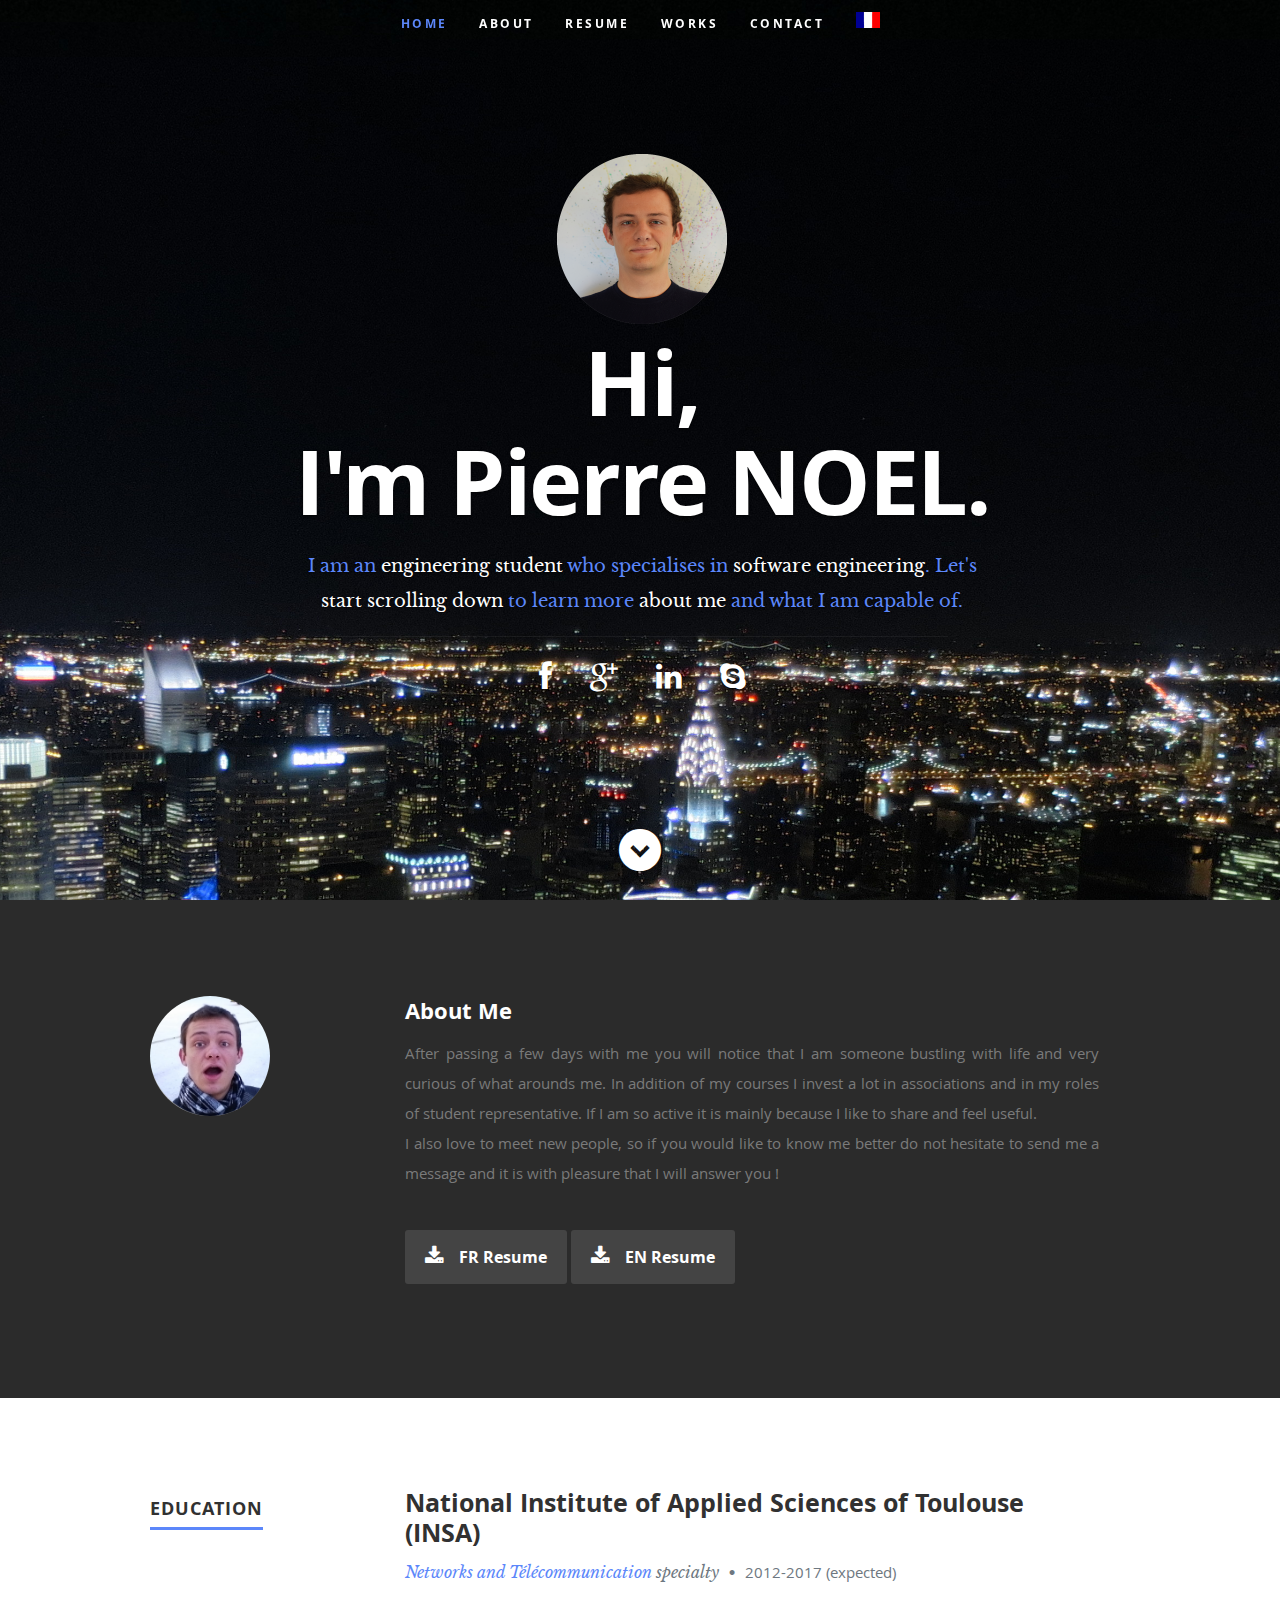
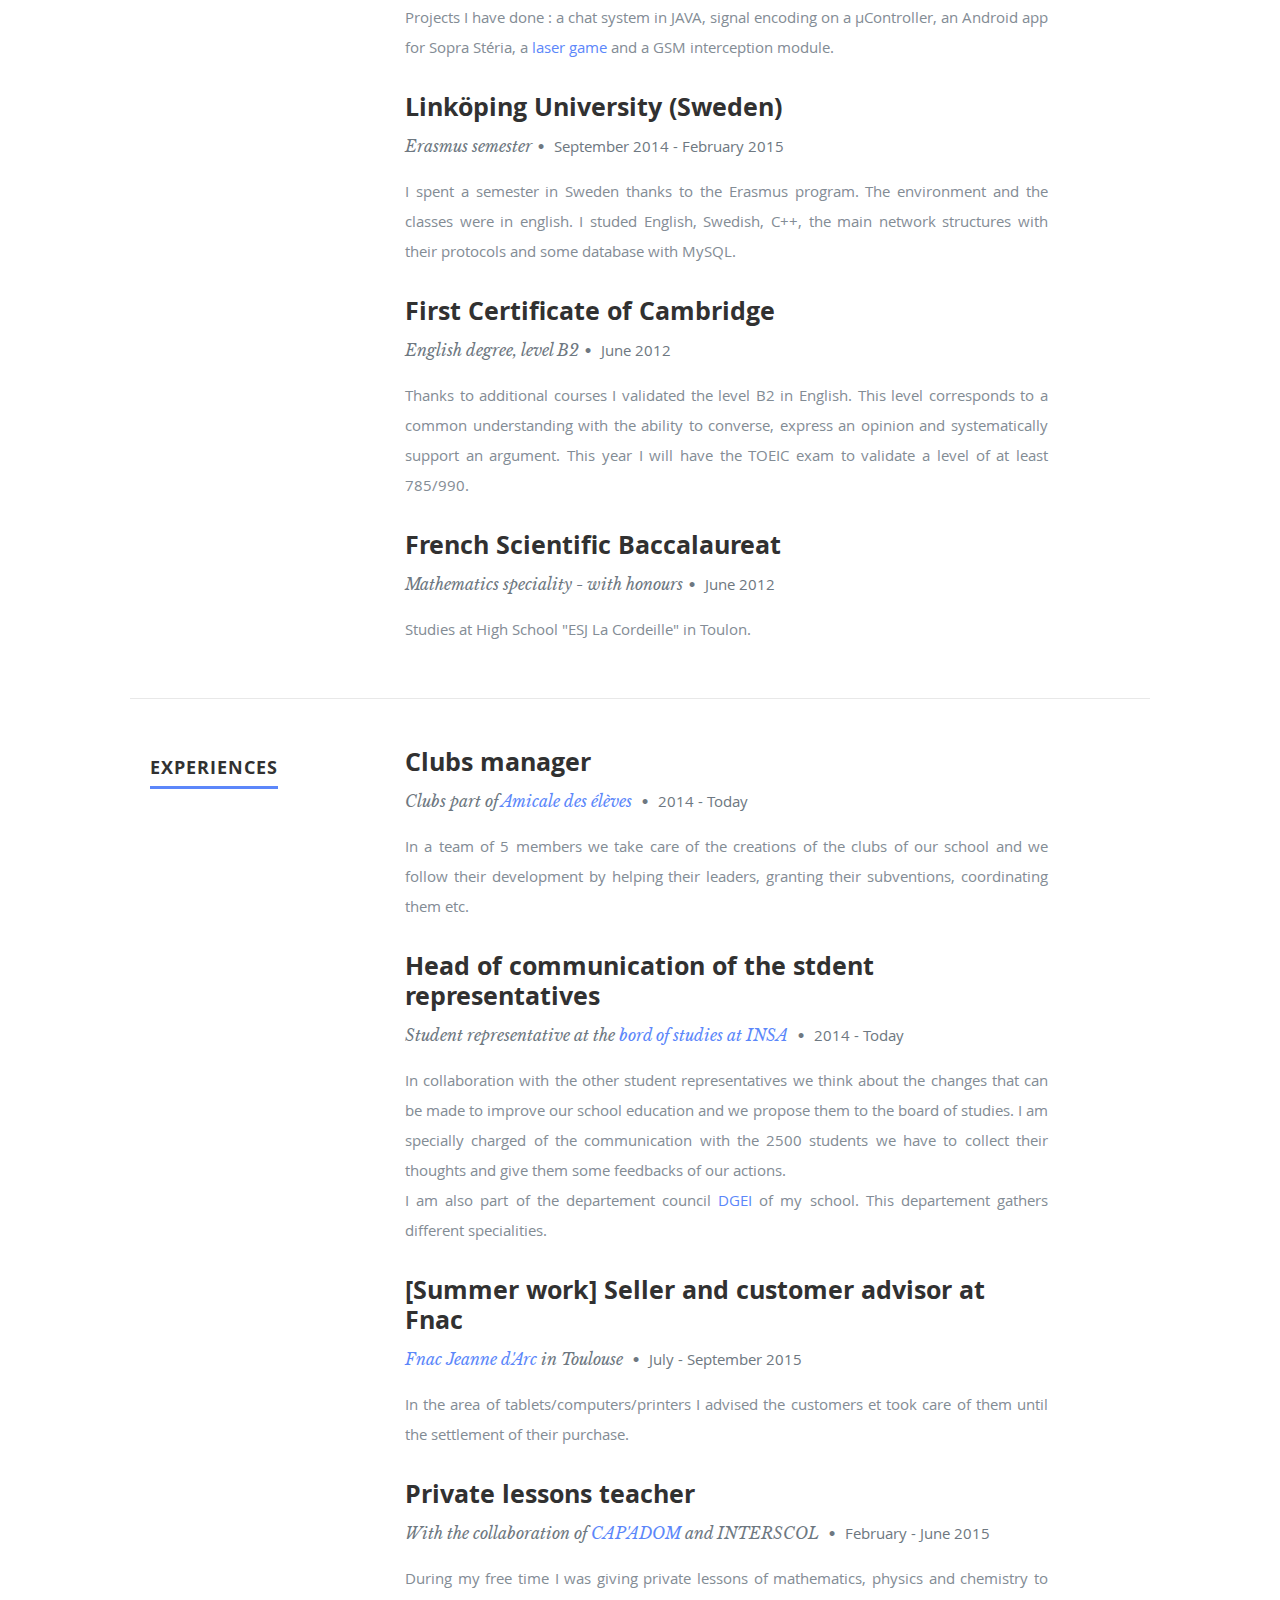
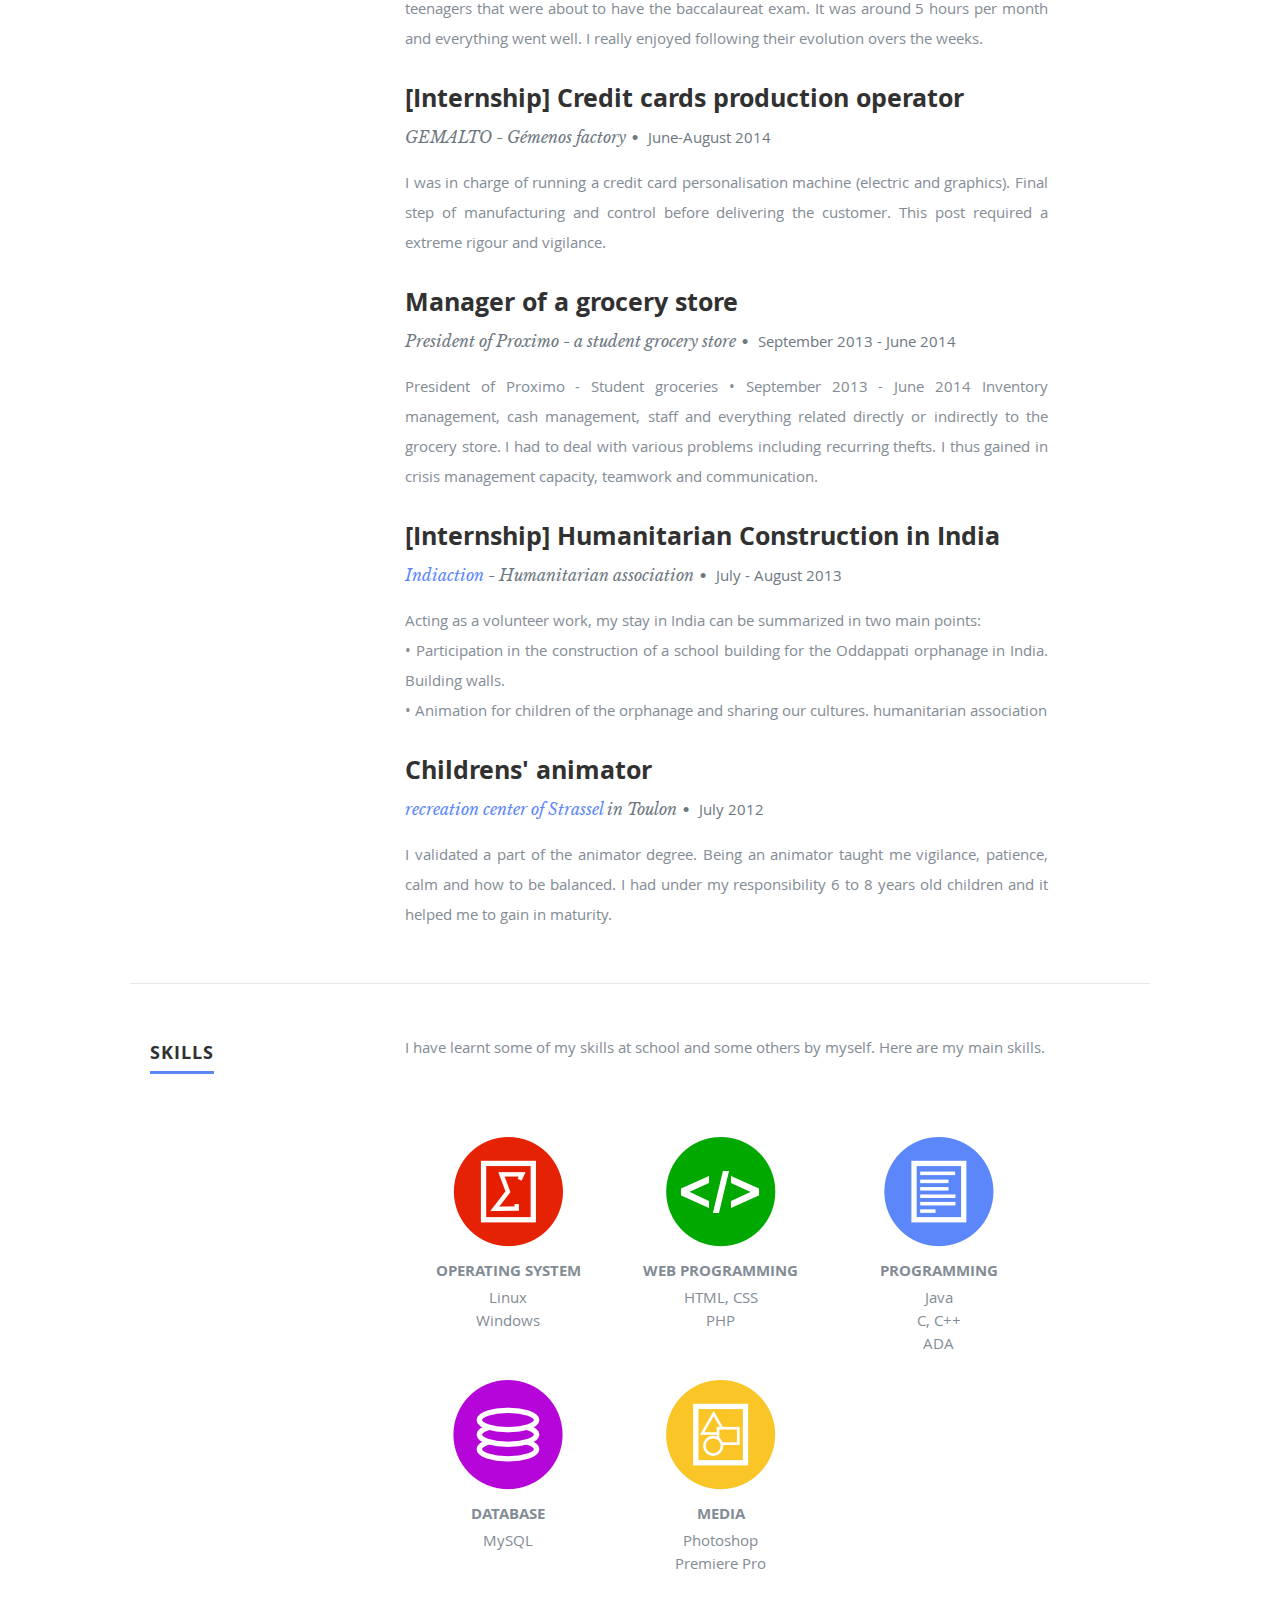
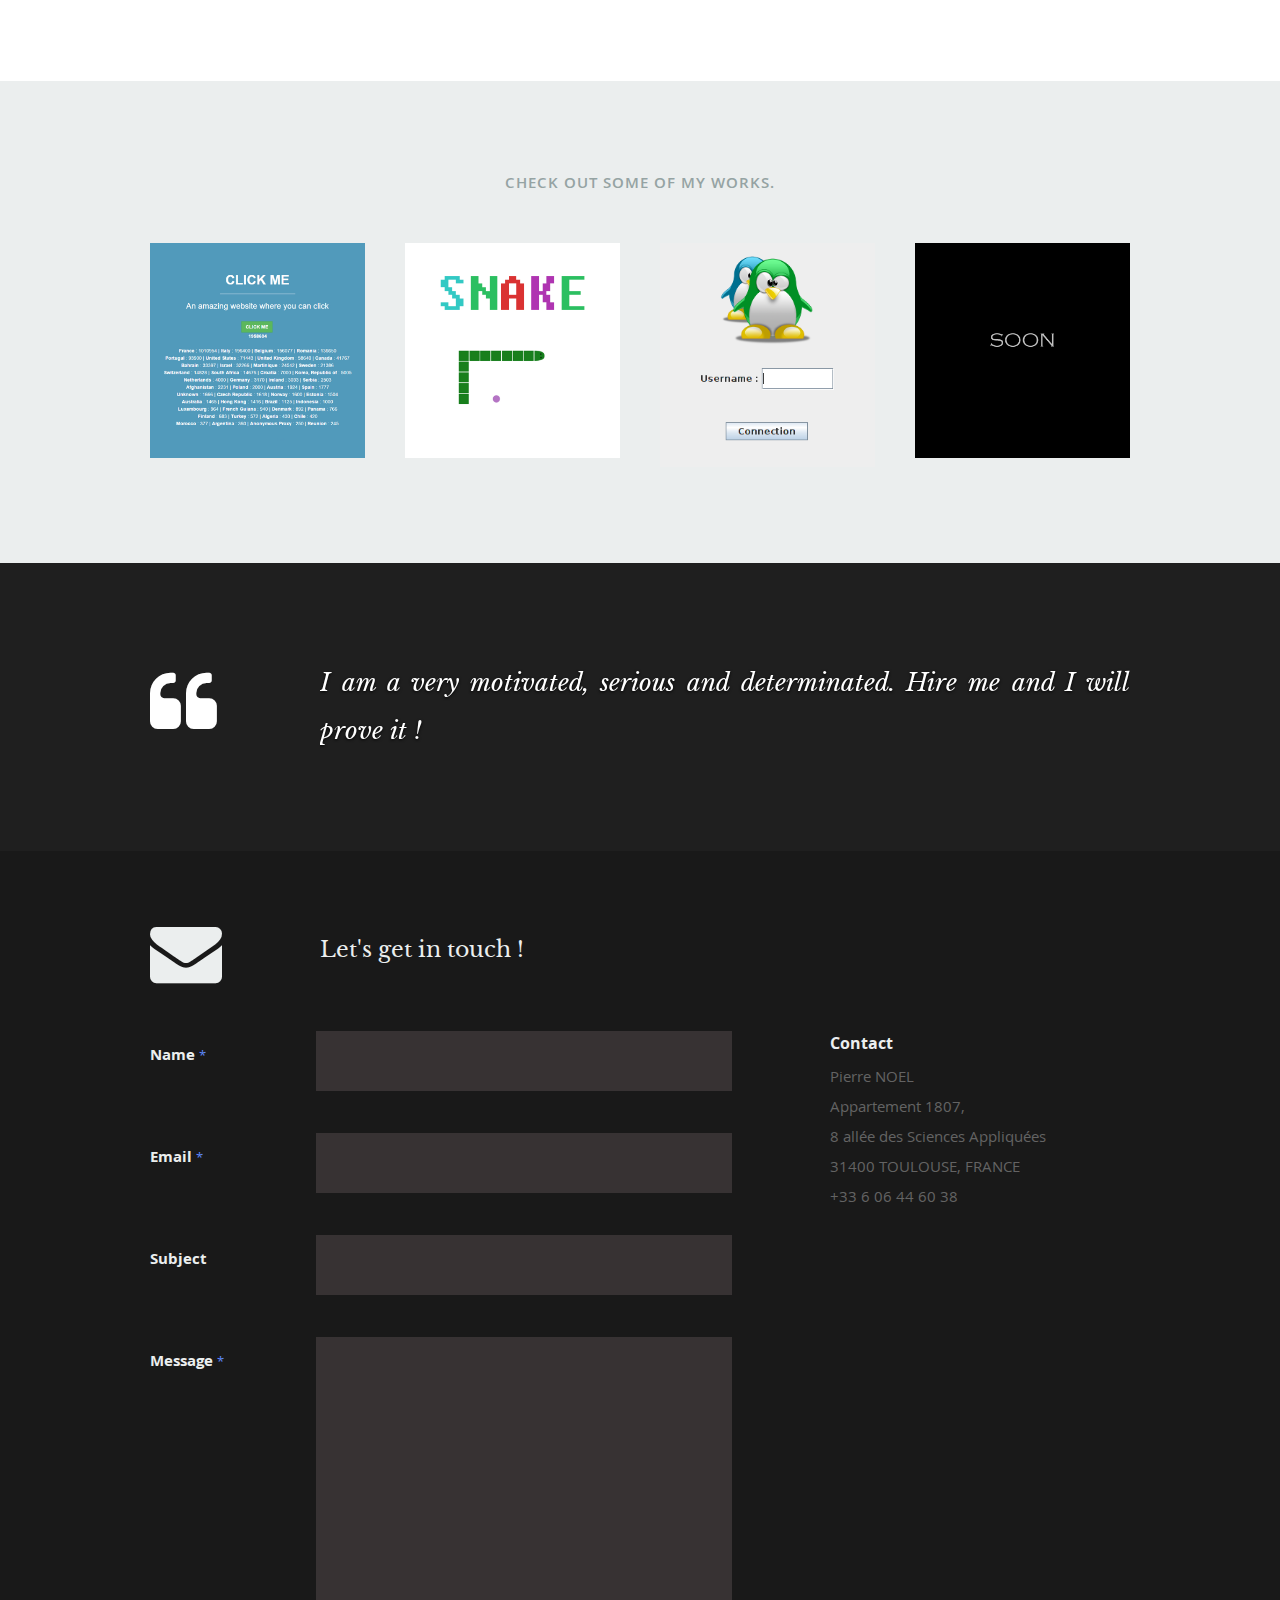
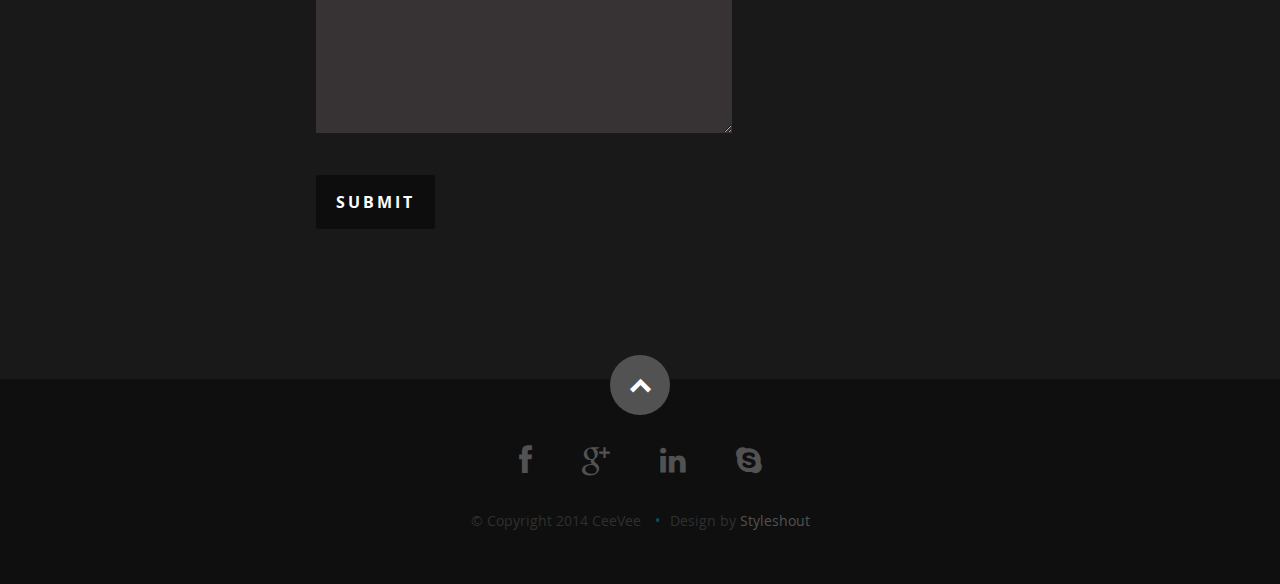
==== en.html @ 6cd4b0a0 "Initial commit" ====
<!DOCTYPE html>
<!--[if lt IE 8 ]><html class="no-js ie ie7" lang="en"> <![endif]-->
<!--[if IE 8 ]><html class="no-js ie ie8" lang="en"> <![endif]-->
<!--[if (gte IE 8)|!(IE)]><!--><html class="no-js" lang="en"> <!--<![endif]-->
<head>

   <!--- Basic Page Needs
   ================================================== -->
   <meta charset="utf-8">
	<title>Pierre NOEL</title>
	<meta name="description" content="">
	<meta name="author" content="">

   <!-- Mobile Specific Metas
   ================================================== -->
	<meta name="viewport" content="width=device-width, initial-scale=1, maximum-scale=1">

	<!-- CSS
    ================================================== -->
   <link rel="stylesheet" href="css/default.css">
	<link rel="stylesheet" href="css/layout.css">
   <link rel="stylesheet" href="css/media-queries.css">
   <link rel="stylesheet" href="css/magnific-popup.css">

   <!-- Script
   ================================================== -->
	<script src="js/modernizr.js"></script>

   <!-- Favicons
	================================================== -->
	<link rel="shortcut icon" href="favicon.png" >

</head>

<body>

   <!-- Header
   ================================================== -->
   <header id="home">

      <nav id="nav-wrap">

         <a class="mobile-btn" href="#nav-wrap" title="Show navigation">Show navigation</a>
	      <a class="mobile-btn" href="#" title="Hide navigation">Hide navigation</a>

         <ul id="nav" class="nav">
            <li class="current"><a class="smoothscroll" href="#home">Home</a></li>
            <li><a class="smoothscroll" href="#about">About</a></li>
	         <li><a class="smoothscroll" href="#resume">Resume</a></li>
            <li><a class="smoothscroll" href="#portfolio">Works</a></li>
            <!--<li><a class="smoothscroll" href="#testimonials">Testimonials</a></li>-->
            <li><a class="smoothscroll" href="#contact">Contact</a></li>
			<li><a href="index.html"><img src="images/french_flag.png"/></a></li>
         </ul> <!-- end #nav -->

      </nav> <!-- end #nav-wrap -->

      <div class="row banner">
         <div class="banner-text">
		 	<img class="main-profile-pic" src="images/me.png"/>
			<br/>
            <h1 class="responsive-headline">Hi,</br>I'm Pierre NOEL.</h1>
			<h3>I am an  <span>engineering student</span> who specialises in <span>software engineering</span>. Let's <a class="smoothscroll" href="#about">start scrolling down</a> to learn more <a class="smoothscroll" href="#about">about me</a> and what I am capable of.</h3>
            <hr />
            <ul class="social">
               <li><a target="_blank" href="https://www.facebook.com/Padre.Navidad"><i class="fa fa-facebook"></i></a></li>
               <!--<li><a href="#"><i class="fa fa-twitter"></i></a></li>-->
               <li><a href="https://plus.google.com/u/0/113320694409882630665/posts" target="_blank" ><i class="fa fa-google-plus"></i></a></li>
               <li><a href="http://fr.linkedin.com/pub/pierre-noel/ab/148/253" target="_blank"><i class="fa fa-linkedin"></i></a></li>
               <!--<li><a href="#"><i class="fa fa-instagram"></i></a></li>
               <li><a href="#"><i class="fa fa-dribbble"></i></a></li> -->
               <li><a href="skype:petersg83?userinfo"><i class="fa fa-skype"></i></a></li>
            </ul>
         </div>
      </div>

      <p class="scrolldown">
         <a class="smoothscroll" href="#about"><i class="icon-down-circle"></i></a>
      </p>

   </header> <!-- Header End -->


   <!-- About Section
   ================================================== -->
   <section id="about">

      <div class="row">

         <div class="three columns">

            <img class="profile-pic"  src="images/profilepic.png" alt="" />

         </div>

         <div class="nine columns main-col">

            <h2>About Me</h2>

            <p>After passing a few days with me you will notice that I am someone bustling with life and very curious of what arounds me. In addition of my courses I invest a lot in associations and in my roles of student representative. If I am so active it is mainly because I like to share and feel useful. </br>
			I also love to meet new people, so if you would like to know me better do not hesitate to send me a message and it is with pleasure that I will answer you !
            </p>

            <div class="row">
<!--
               <div class="columns contact-details">

                  <h2>Contact Details</h2>
                  <p class="address">
						   <span>Pierre NOEL</span><br>
						   <span>Appartement 1807<br/>
                           8 allée des Sciences Appliquées<br/>
						   31400 TOULOUSE, FRANCE
                     </span><br>
						   <span>+33 6 06 44 60 38</span><br>
                     <span>pinoel[at]free.fr</span>
					   </p>

               </div> -->

               <div class="columns download">
                  <p>
                     <a href="cv-fr.pdf" target="_blank" class="button"><i class="fa fa-download"></i>FR Resume</a>
                     <a href="cv-en.pdf" target="_blank" class="button"><i class="fa fa-download"></i>EN Resume</a>
                  </p>
               </div>

            </div> <!-- end row -->

         </div> <!-- end .main-col -->

      </div>

   </section> <!-- About Section End-->


   <!-- Resume Section
   ================================================== -->
   <section id="resume">

      <!-- Education
      ----------------------------------------------- -->
      <div class="row education">

         <div class="three columns header-col">
            <h1><span>Education</span></h1>
         </div>

         <div class="nine columns main-col">

            <div class="row item">

               <div class="twelve columns">

                  <h3>National Institute of Applied Sciences of Toulouse (INSA)</h3>
                  <p class="info"><a href="http://gei.insa-toulouse.fr/fr/formation_initiale/specialite_informatique_et_reseaux.html">Networks and Télécommunication</a> specialty <span>&bull;</span> <em class="date">2012-2017 (expected)</em></p>

                  <p>
                  Projects I have done : a chat system in JAVA, signal encoding on a µController, an Android app for Sopra Stéria, a <a href="http://gei.insa-toulouse.fr/fr/formation_initiale/tir-laser.html">laser game</a> and a GSM interception module.
                  </p>

               </div>

            </div> <!-- item end -->

            <div class="row item">

               <div class="twelve columns">

                  <h3>Linköping University (Sweden)</h3>
                  <p class="info">Erasmus semester<span>&bull;</span> <em class="date">September 2014 - February 2015</em></p>

                  <p>
					I spent a semester in Sweden thanks to the Erasmus program. The environment and the classes were in english. I studed English, Swedish, C++, the main network structures with their protocols and some database with MySQL.
                  </p>

               </div>

            </div> <!-- item end -->
			<div class="row item">

               <div class="twelve columns">

                  <h3>First Certificate of Cambridge</h3>
                  <p class="info">English degree, level B2<span>&bull;</span> <em class="date">June 2012</em></p>

                  <p>
Thanks to additional courses I validated the level B2 in English. This level corresponds to a common understanding with the ability to converse, express an opinion and systematically support an argument. This year I will have the TOEIC exam to validate a level of at least 785/990.
                  </p>

               </div>
			 </div>
			 <div class="row item">

               <div class="twelve columns">

                  <h3>French Scientific Baccalaureat</h3>
                  <p class="info">Mathematics speciality - with honours<span>&bull;</span> <em class="date">June 2012</em></p>

                  <p>
                  	Studies at High School "ESJ La Cordeille" in Toulon.
                  </p>

               </div>

            </div> <!-- item end -->

         </div> <!-- main-col end -->

      </div> <!-- End Education -->


      <!-- Work
      ----------------------------------------------- -->
<div class="row work">

         <div class="three columns header-col">
            <h1><span>Experiences</span></h1>
         </div>

         <div class="nine columns main-col">

	  <div class="row item">
            <div class="twelve columns">

              <h3>Clubs manager</h3>
              <p class="info">Clubs part of <a href="http://www.amicale-insat.fr/">Amicale des élèves </a><span>&bull;</span> <em class="date">2014 - Today</em></p>

              <p>
				In a team of 5 members we take care of the creations of the clubs of our school and we follow their development by helping their leaders, granting their subventions, coordinating them etc.
              </p>

            </div>
	        <div class="twelve columns">

              <h3>Head of communication of the stdent representatives</h3>
              <p class="info">Student representative at the <a href="http://www.insa-toulouse.fr/fr/institution/conseilsetcommissions/lesconseils.html">bord of studies at INSA </a><span>&bull;</span> <em class="date">2014 - Today</em></p>

              <p>
		In collaboration with the other student representatives we think about the changes that can be made to improve our school education and we propose them to the board of studies. I am specially charged of the communication with the 2500 students we have to collect their thoughts and give them some feedbacks of our actions.</br>
		I am also part of the departement council <a href="http://gei.insa-toulouse.fr/fr/departement/mot-du-directeur.html">DGEI</a> of my school. This departement gathers different specialities.
              </p>

            </div>
			
            <div class="twelve columns">

              <h3>[Summer work] Seller and customer advisor at Fnac</h3>
              <p class="info"><a href="http://www.fnac.com/Toulouse-Jeanne-d-Arc/Fnac-Toulouse-Jeanne-d-Arc/cl56/w-4">Fnac Jeanne d'Arc</a> in Toulouse <span>&bull;</span> <em class="date">July - September 2015</em></p>
              <p>
				In the area of tablets/computers/printers I advised the customers et took care of them until the settlement of their purchase.
              </p>

            </div>
	    
            <div class="twelve columns">

              <h3>Private lessons teacher</h3>
              <p class="info">With the collaboration of <a href="http://www.capadom.com/">CAP'ADOM</a> and INTERSCOL <span>&bull;</span> <em class="date">February - June 2015</em></p>

              <p>
		During my free time I was giving private lessons of mathematics, physics and chemistry to teenagers that were about to have the baccalaureat exam. It was around 5 hours per month and everything went well. I really enjoyed following their evolution overs the weeks.

            </div>
          </div> <!-- item end -->
	
		<div class="row item">
               <div class="twelve columns">

                  <h3>[Internship] Credit cards production operator</h3>
                  <p class="info">GEMALTO - Gémenos factory<span>&bull;</span> <em class="date">June-August 2014</em></p>

                  <p>
I was in charge of running a credit card personalisation machine (electric and graphics). Final step of manufacturing and control before delivering the customer. This post required a extreme rigour and vigilance.
                  </p>

               </div>

            </div> <!-- item end -->
			
			<div class="row item">

               <div class="twelve columns">

                  <h3>Manager of a grocery store</h3>
                  <p class="info">President of Proximo - a student grocery store<span>&bull;</span> <em class="date">September 2013 - June 2014</em></p>

                  <p>
President of Proximo - Student groceries • September 2013 - June 2014 Inventory management, cash management, staff and everything related directly or indirectly to the grocery store. I had to deal with various problems including recurring thefts. I thus gained in crisis management capacity, teamwork and communication.
                  </p>

               </div>

            </div>
			<!-- item end -->
  
            <div class="row item">

               <div class="twelve columns">

                  <h3>[Internship] Humanitarian Construction in India</h3>
                  <p class="info"><a href="https://www.facebook.com/Indiactiontoulouse/">Indiaction</a> - Humanitarian association<span>&bull;</span> <em class="date">July - August 2013</em></p>

                  <p>
Acting as a volunteer work, my stay in India can be summarized in two main points:<br/>
• Participation in the construction of a school building for the Oddappati orphanage in India. Building walls.<br/>
• Animation for children of the orphanage and sharing our cultures. humanitarian association
                  </p>

               </div>

            </div> <!-- item end -->
			
			
			<div class="row item">

               <div class="twelve columns">

                  <h3>Childrens' animator</h3>
                  <p class="info"><a href="http://www.toulon.fr/toulon-pratique/article/centre-de-loisirs-strassel">recreation center of Strassel</a> in Toulon<span>&bull;</span> <em class="date">July 2012</em></p>

                  <p>
I validated a part of the animator degree. Being an animator taught me vigilance, patience, calm and how to be balanced. I had under my responsibility 6 to 8 years old children and it helped me to gain in maturity.
                  </p>

               </div>

            </div> <!-- item end -->

         </div> <!-- main-col end -->

      </div> <!-- End Work -->


      <!-- Skills
	----------------------------------------------- -->
      <div class="row skill">

        <div class="three columns header-col">
          <h1><span>Skills</span></h1>
        </div>

        <div class="nine columns main-col">

          <p> I have learnt some of my skills at school and some others by myself. Here are my main skills.
          </p>

	    <table class="tableCompetence">
	      <tr>
		<td><img alt="" src="images/os.png"/></td>
		<td><img alt="" src="images/webprogramming.png"/></td>
		<td><img alt="" src="images/programming.png"/></td>
	      </tr>
	      <tr class="trComp">
		<td><div class="tdComp"><b>OPERATING SYSTEM</b></br>Linux</br>Windows</div></td>
		<td><div class="tdComp"><b>WEB PROGRAMMING</b></br>HTML, CSS</br>PHP</div></td>
		<td><div class="tdComp"><b>PROGRAMMING</b></br>Java</br>C, C++</br>ADA</div></td>
	      </tr>
	      <tr>
		<td><img alt="" src="images/database.png"/></td>
		<td><img alt="" src="images/photoshop.png"/></td>
		<!--<td><img alt="" src="images/logo27.png"/></td>-->
	      </tr>
	      <tr class="trComp">
		<td><div class="tdComp"><b>DATABASE</b></br>MySQL</div></td>
		<td><div class="tdComp"><b>MEDIA</b></br>Photoshop</br>Premiere Pro</div></td>
		<!--<td><div class="tdComp">Word, Excel</br>PowerPoint etc.</div></td>-->
	      </tr>
	    </table>

	</div> <!-- main-col end -->

      </div> <!-- End skills -->

    </section> <!-- Resume Section End-->

   <!-- Portfolio Section
   ================================================== -->
   <section id="portfolio">

      <div class="row">

         <div class="twelve columns collapsed">

            <h1>Check Out Some of My Works.</h1>

            <!-- portfolio-wrapper -->
            <div id="portfolio-wrapper" class="bgrid-quarters s-bgrid-thirds cf">

          	   <div class="columns portfolio-item">
                  <div class="item-wrap">

                     <a href="#modal-01" target="_blank" title="">
                        <img alt="" src="images/portfolio/click-me.jpg">
                        <div class="overlay">
                           <div class="portfolio-item-meta">
          					      <h5>Click-me</h5>
                              <p>Website</p>
          					   </div>
                        </div>
                        <div class="link-icon"><i class="icon-plus"></i></div>
                     </a>

                  </div>
          		</div> <!-- item end -->

               <div class="columns portfolio-item">
                  <div class="item-wrap">

                     <a href="#modal-02" title="">
                        <img alt="" src="images/portfolio/snake.jpg">
                        <div class="overlay">
                           <div class="portfolio-item-meta">
          					      <h5>Snake game</h5>
                              <p>C programming</p>
          					   </div>
                        </div>
                        <div class="link-icon"><i class="icon-plus"></i></div>
                     </a>

                  </div>
          		</div> <!-- item end -->

            <div class="columns portfolio-item">
              <div class="item-wrap">

                <a href="#modal-03" title="">
                  <img alt="" src="images/portfolio/chatsystem.png">
                  <div class="overlay">
                    <div class="portfolio-item-meta">
          	      <h5>Chat system</h5>
                      <p>JAVA programming</p>
          	    </div>
                  </div>
                  <div class="link-icon"><i class="icon-plus"></i></div>
                </a>

              </div>
            </div> <!-- item end -->

               <div class="columns portfolio-item">
                  <div class="item-wrap">

                     <a href="#modal-04" title="">
                        <img alt="" src="images/portfolio/soon.jpg">
                        <div class="overlay">
                           <div class="portfolio-item-meta">
          					      <h5>Educationnal courses</h5>
                              <p>Education</p>
          					   </div>
                        </div>
                        <div class="link-icon"><i class="icon-plus"></i></div>
                     </a>

                  </div>
          		</div> <!-- item end -->
				
				<!--
               <div class="columns portfolio-item">
                  <div class="item-wrap">

                     <a href="#modal-05" title="">
                        <img alt="" src="images/portfolio/farmerboy.jpg">
                        <div class="overlay">
                           <div class="portfolio-item-meta">
          					      <h5></h5>
                              <p>Enseignement</p>
          					   </div>
                        </div>
                        <div class="link-icon"><i class="icon-plus"></i></div>
                     </a>

                  </div>
          		</div> <!-- item end -->
				<!--
               <div class="columns portfolio-item">
                  <div class="item-wrap">

                     <a href="#modal-06" title="">
                        <img alt="" src="images/portfolio/girl.jpg">
                        <div class="overlay">
                           <div class="portfolio-item-meta">
          					      <h5>Girl</h5>
                              <p>Photography</p>
          					   </div>
                        </div>
                        <div class="link-icon"><i class="icon-plus"></i></div>
                     </a>

                  </div>
          		</div> <!-- item end -->
				<!--
               <div class="columns portfolio-item">
                  <div class="item-wrap">

                     <a href="#modal-07" title="">
                        <img alt="" src="images/portfolio/origami.jpg">
                        <div class="overlay">
                           <div class="portfolio-item-meta">
          					      <h5>Origami</h5>
                              <p>Illustrration</p>
          					   </div>
                        </div>
                        <div class="link-icon"><i class="icon-plus"></i></div>
                     </a>

                  </div>
          		</div> <!-- item end -->
				<!--
               <div class="columns portfolio-item">
                  <div class="item-wrap">

                     <a href="#modal-08" title="">
                        <img alt="" src="images/portfolio/retrocam.jpg">
                        <div class="overlay">
                           <div class="portfolio-item-meta">
          					      <h5>Retrocam</h5>
                              <p>Web Development</p>
          					   </div>
                        </div>
                        <div class="link-icon"><i class="icon-plus"></i></div>
                     </a>

                  </div>
          		</div>  <!-- item end -->

            </div> <!-- portfolio-wrapper end -->

         </div> <!-- twelve columns end -->


         <!-- Modal Popup
	      --------------------------------------------------------------- -->

         <div id="modal-01" class="popup-modal mfp-hide">

		      <img class="scale-with-grid" src="images/portfolio/modals/m-click-me.jpg" alt="" />

		      <div class="description-box">
			      <h4>Click-me</h4>
			      <p>Click-me-again.com is a simple website : when you click on the button, the counter is incremented by one. I started this project in order to have fun and to improve my web skills.</p>
               <span class="categories"><i class="fa fa-tag"></i>Web developpement</span>
		      </div>

            <div class="link-box">
               <a href="http://click-me-again.com" target="_blank">Details</a>
		         <a class="popup-modal-dismiss">Close</a>
            </div>

	      </div><!-- modal-01 End -->

         <div id="modal-02" class="popup-modal mfp-hide">

		      <img class="scale-with-grid" src="images/portfolio/modals/m-snake.png" alt="" />

		      <div class="description-box">
			      <h4>Snake game</h4>
			      <p>I used the C language and the SDL library to develop this little game in 2013.</p>
               <span class="categories"><i class="fa fa-tag"></i>Development</span>
		      </div>

            <div class="link-box">
               <a href="Snake.zip">Download the game</a>
		         <a class="popup-modal-dismiss">Close</a>
            </div>

	      </div><!-- modal-02 End -->

        <div id="modal-03" class="popup-modal mfp-hide">

	  <img class="scale-with-grid" src="images/portfolio/modals/m-chatsystem.png" alt="" />

	  <div class="description-box">
	    <h4>Chat System</h4>
	    <p>Chat solution on local network built for a school project</p>
            <span class="categories"><i class="fa fa-tag"></i>JAVA programming</span>
	  </div>

          <div class="link-box">
            <a href="ChatSystem_Ubuntu.zip">Download Ubuntu version</a> </br>
            <a href="ChatSystem_Windows.zip">Download Windows version</a> </br>
	    <a class="popup-modal-dismiss">Close</a>
          </div>

	</div><!-- modal-03 End -->

         <div id="modal-04" class="popup-modal mfp-hide">

		      <img class="scale-with-grid" src="images/portfolio/modals/m-soon.jpg" alt="" />

		      <div class="description-box">
			      <h4>educational courses</h4>
			      <p>The Cybertip project was created by my school so that students can receive help from their colleagues. The idea is that students are best placed to know how to explain what they themselves have struggled to understand.</p>
               <span class="categories"><i class="fa fa-tag"></i>Education</span>
		      </div>

            <div class="link-box">
               <a href="#">Youtube link</a>
		         <a class="popup-modal-dismiss">Close</a>
            </div>

	      </div><!-- modal-04 End -->

         <div id="modal-05" class="popup-modal mfp-hide">

		      <img class="scale-with-grid" src="images/portfolio/modals/m-farmerboy.jpg" alt="" />

		      <div class="description-box">
			      <h4>Farmer Boy</h4>
			      <p>Proin gravida nibh vel velit auctor aliquet. Aenean sollicitudin, lorem quis bibendum auctor, nisi elit consequat ipsum, nec sagittis sem nibh id elit.</p>
               <span class="categories"><i class="fa fa-tag"></i>Branding, Webdesign</span>
		      </div>

            <div class="link-box">
               <a href="http://www.behance.net">Details</a>
		         <a class="popup-modal-dismiss">Close</a>
            </div>

	      </div><!-- modal-05 End -->

         <div id="modal-06" class="popup-modal mfp-hide">

		      <img class="scale-with-grid" src="images/portfolio/modals/m-girl.jpg" alt="" />

		      <div class="description-box">
			      <h4>Girl</h4>
			      <p>Proin gravida nibh vel velit auctor aliquet. Aenean sollicitudin, lorem quis bibendum auctor, nisi elit consequat ipsum, nec sagittis sem nibh id elit.</p>
               <span class="categories"><i class="fa fa-tag"></i>Photography</span>
		      </div>

            <div class="link-box">
               <a href="http://www.behance.net">Details</a>
		         <a class="popup-modal-dismiss">Close</a>
            </div>

	      </div><!-- modal-06 End -->

         <div id="modal-07" class="popup-modal mfp-hide">

		      <img class="scale-with-grid" src="images/portfolio/modals/m-origami.jpg" alt="" />

		      <div class="description-box">
			      <h4>Origami</h4>
			      <p>Proin gravida nibh vel velit auctor aliquet. Aenean sollicitudin, lorem quis bibendum auctor, nisi elit consequat ipsum, nec sagittis sem nibh id elit.</p>
               <span class="categories"><i class="fa fa-tag"></i>Branding, Illustration</span>
		      </div>

            <div class="link-box">
               <a href="http://www.behance.net">Details</a>
		         <a class="popup-modal-dismiss">Close</a>
            </div>

	      </div><!-- modal-07 End -->

         <div id="modal-08" class="popup-modal mfp-hide">

		      <img class="scale-with-grid" src="images/portfolio/modals/m-retrocam.jpg" alt="" />

		      <div class="description-box">
			      <h4>Retrocam</h4>
			      <p>Proin gravida nibh vel velit auctor aliquet. Aenean sollicitudin, lorem quis bibendum auctor, nisi elit consequat ipsum, nec sagittis sem nibh id elit.</p>
               <span class="categories"><i class="fa fa-tag"></i>Webdesign, Photography</span>
		      </div>

            <div class="link-box">
               <a href="http://www.behance.net">Details</a>
		         <a class="popup-modal-dismiss">Close</a>
            </div>

	      </div><!-- modal-01 End -->


      </div> <!-- row End -->

   </section> <!-- Portfolio Section End-->


   <!-- Call-To-Action Section
   ================================================== -->
	<!--   <section id="call-to-action">

      <div class="row">

         <div class="two columns header-col">

            <h1><span>Get Hosting.</span></h1>

         </div>

         <div class="seven columns">

            <h2><a href="http://www.dreamhost.com/r.cgi?287326|STYLESHOUT">Host This Template on Dreamhost.</a></h2>
            <p>Looking for an awesome and reliable webhosting? Try <a href="http://www.dreamhost.com/r.cgi?287326|STYLESHOUT"><span>DreamHost</span></a>.
					Get <span>$50 off</span> when you sign up with the promocode <span>STYLESHOUT</span>. -->
					<!-- Simply type	the promocode in the box labeled “Promo Code” when placing your order. -->
                    <!--</p>

         </div>

         <div class="three columns action">

            <a href="http://www.dreamhost.com/r.cgi?287326|STYLESHOUT" class="button">Sign Up Now</a>

         </div>

      </div>

   </section>--> <!-- Call-To-Action Section End-->


   <!-- Testimonials Section
   ================================================== -->
   <section id="testimonials">

      <div class="text-container">

         <div class="row">

            <div class="two columns header-col">

               <h1><!--<span>Client Testimonials</span>--></h1>

            </div>

            <div class="ten columns flex-container">

               <div class="flexslider">

                  <ul class="slides">

                     <li>
                        <blockquote>
                           <p>I am a very motivated, serious and determinated. Hire me and I will prove it !
                           </p>
                           <!--<cite>Steve Jobs</cite>-->
                        </blockquote>
                     </li> <!-- slide ends -->

                     <!--<li>
                        <blockquote>
                           <p>This is Photoshop's version  of Lorem Ipsum. Proin gravida nibh vel velit auctor aliquet.
                           Aenean sollicitudin, lorem quis bibendum auctor, nisi elit consequat ipsum, nec sagittis sem
                           nibh id elit. Duis sed odio sit amet nibh vulputate cursus a sit amet mauris.
                           </p>
                           <cite>Mr. Adobe</cite>
                        </blockquote>
                     </li> <!-- slide ends -->

                  </ul>

               </div> <!-- div.flexslider ends -->

            </div> <!-- div.flex-container ends -->

         </div> <!-- row ends -->

       </div>  <!-- text-container ends -->

   </section> <!-- Testimonials Section End-->


   <!-- Contact Section
   ================================================== -->
   <section id="contact">

         <div class="row section-head">

            <div class="two columns header-col">

               <h1><!--<span>Get In Touch.--></span></h1>

            </div>

            <div class="ten columns">

                  <!--<p class="lead">Sed ut perspiciatis unde omnis iste natus error sit voluptatem accusantium doloremque laudantium, totam rem aperiam,
                  eaque ipsa quae ab illo inventore veritatis et quasi architecto beatae vitae dicta sunt explicabo. Nemo enim ipsam
                  voluptatem quia voluptas sit aspernatur aut odit aut fugit.
                  </p>-->
				<h2><br/>Let's get in touch !</h2>
            </div>

         </div>

         <div class="row">

            <div class="eight columns">

               <!-- form -->
               <form action="" method="post" id="contactForm" name="contactForm">
					<fieldset>

                  <div>
						   <label for="contactName">Name <span class="required">*</span></label>
						   <input type="text" value="" size="35" id="contactName" name="contactName">
                  </div>

                  <div>
						   <label for="contactEmail">Email <span class="required">*</span></label>
						   <input type="text" value="" size="35" id="contactEmail" name="contactEmail">
                  </div>

                  <div>
						   <label for="contactSubject">Subject</label>
						   <input type="text" value="" size="35" id="contactSubject" name="contactSubject">
                  </div>

                  <div>
                     <label for="contactMessage">Message <span class="required">*</span></label>
                     <textarea cols="50" rows="15" id="contactMessage" name="contactMessage"></textarea>
                  </div>

                  <div>
                     <button class="submit">Submit</button>
                     <span id="image-loader">
                        <img alt="" src="images/loader.gif">
                     </span>
                  </div>

					</fieldset>
				   </form> <!-- Form End -->

               <!-- contact-warning -->
               <div id="message-warning">Error</div>
               <!-- contact-success -->
				   <div id="message-success">
                  <i class="fa fa-check"></i>Your message was sent, thank you!<br>
				   </div>

            </div>


            <aside class="four columns footer-widgets">

               <div class="widget widget_contact">

					   <h4>Contact</h4>
					   <p class="address">
						   Pierre NOEL<br>
						   Appartement 1807,<br>
                           8 allée des Sciences Appliquées <br/>
						   31400 TOULOUSE, FRANCE<br>
						   <span>+33 6 06 44 60 38</span>
					   </p>

				   </div>

               <!-- <div class="widget widget_tweets">

                  <h4 class="widget-title">Latest Tweets</h4>

                  <ul id="twitter">
                     <li>
                        <span>
                        This is Photoshop's version  of Lorem Ipsum. Proin gravida nibh vel velit auctor aliquet.
                        Aenean sollicitudin, lorem quis bibendum auctor, nisi elit consequat ipsum
                        <a href="#">http://t.co/CGIrdxIlI3</a>
                        </span>
                        <b><a href="#">2 Days Ago</a></b>
                     </li>
                     <li>
                        <span>
                        Sed ut perspiciatis unde omnis iste natus error sit voluptatem accusantium doloremque laudantium, totam rem aperiam,
                        eaque ipsa quae ab illo inventore veritatis et quasi
                        <a href="#">http://t.co/CGIrdxIlI3</a>
                        </span>
                        <b><a href="#">3 Days Ago</a></b>
                     </li>
                  </ul>

		         </div> -->

            </aside>

      </div>

   </section> <!-- Contact Section End-->


   <!-- footer
   ================================================== -->
   <footer>

      <div class="row">

         <div class="twelve columns">

            <ul class="social-links">
               <li><a target="_blank" href="https://www.facebook.com/Padre.Navidad"><i class="fa fa-facebook"></i></a></li>
               <!--<li><a href="#"><i class="fa fa-twitter"></i></a></li>-->
               <li><a href="https://plus.google.com/u/0/113320694409882630665/posts" target="_blank" ><i class="fa fa-google-plus"></i></a></li>
               <li><a href="http://fr.linkedin.com/pub/pierre-noel/ab/148/253" target="_blank"><i class="fa fa-linkedin"></i></a></li>
               <!--<li><a href="#"><i class="fa fa-instagram"></i></a></li>
               <li><a href="#"><i class="fa fa-dribbble"></i></a></li> -->
               <li><a href="skype:petersg83?userinfo"><i class="fa fa-skype"></i></a></li>
            </ul>

            <ul class="copyright">
               <li>&copy; Copyright 2014 CeeVee</li>
               <li>Design by <a title="Styleshout" href="http://www.styleshout.com/">Styleshout</a></li>   
            </ul>

         </div>

         <div id="go-top"><a class="smoothscroll" title="Back to Top" href="#home"><i class="icon-up-open"></i></a></div>

      </div>

   </footer> <!-- Footer End-->

   <!-- Java Script
   ================================================== -->
   <script src="http://ajax.googleapis.com/ajax/libs/jquery/1.10.2/jquery.min.js"></script>
   <script>window.jQuery || document.write('<script src="js/jquery-1.10.2.min.js"><\/script>')</script>
   <script type="text/javascript" src="js/jquery-migrate-1.2.1.min.js"></script>

   <script src="js/jquery.flexslider.js"></script>
   <script src="js/waypoints.js"></script>
   <script src="js/jquery.fittext.js"></script>
   <script src="js/magnific-popup.js"></script>
   <script src="js/init.js"></script>

</body>

</html>
---- css/default.css ----
/*
=====================================================================
*   Ceevee v1.0 Default Stylesheet
*   url: styleshout.com
*   03-17-2014
=====================================================================

TOC:
a. Webfonts and Icon fonts
b. Reset
c. Default Styles
   1. Basic
   2. Typography
   3. Links
   4. Images
   5. Buttons
   6. Forms
d. Grid
e. Others
   1. Clearing
   2. Misc

=====================================================================  */

/* ------------------------------------------------------------------ */
/* a. Webfonts and Icon fonts
 ------------------------------------------------------------------ */

@import url("fonts.css");
@import url("fontello/css/fontello.css");
@import url("font-awesome/css/font-awesome.min.css");

/* ------------------------------------------------------------------
/* b. Reset
      Adapted from:
      Normalize.css - https://github.com/necolas/normalize.css/
      HTML5 Doctor Reset - html5doctor.com/html-5-reset-stylesheet/
/* ------------------------------------------------------------------ */

html, body, div, span, object, iframe,
h1, h2, h3, h4, h5, h6, p, blockquote, pre,
abbr, address, cite, code,
del, dfn, em, img, ins, kbd, q, samp,
small, strong, sub, sup, var,
b, i,
dl, dt, dd, ol, ul, li,
fieldset, form, label, legend,
table, caption, tbody, tfoot, thead, th
article, aside, canvas, details, figcaption, figure,
footer, header, hgroup, menu, nav, section, summary,
time, mark, audio, video {
   margin: 0;
   padding: 0;
   border: 0;
   outline: 0;
   font-size: 100%;
   vertical-align: baseline;
   background: transparent;
}

th, td {
	margin: 0;
   	padding: 0;	
	height: 110px;
	width: 275px;
	text-align:center;
	border-collapse:collapse;
}

td img {
	width:auto;
	height:110px;
}

.tdComp {
	line-height:23px;
}

.trComp td {
	padding-bottom:25px;
}

.tableCompetence {
	margin-top:75px;
}

article,aside,details,figcaption,figure,
footer,header,hgroup,menu,nav,section {
   display: block;
}

audio,
canvas,
video {
   display: inline-block;
}

audio:not([controls]) {
   display: none;
   height: 0;
}

[hidden] { display: none; }

code, kbd, pre, samp {
   font-family: monospace, serif;
   font-size: 1em;
}

pre {
   white-space: pre;
   white-space: pre-wrap;
   word-wrap: break-word;
}

blockquote, q { quotes: &#8220 &#8220; }

blockquote:before, blockquote:after,
q:before, q:after {
   content: '';
   content: none;
}

ins {
   background-color: #ff9;
   color: #000;
   text-decoration: none;
}

mark {
   background-color: #A7F4F6;
   color: #555;
}

del { text-decoration: line-through; }

abbr[title], dfn[title] {
   border-bottom: 1px dotted;
   cursor: help;
}

table {
   border-collapse: collapse;
   border-spacing: 0;
}


/* ------------------------------------------------------------------ */
/* c. Default and Basic Styles
      Adapted from:
      Skeleton CSS Framework - http://www.getskeleton.com/
      Typeplate Typographic Starter Kit - http://typeplate.com/
/* ------------------------------------------------------------------ */

/*  1. Basic  ------------------------------------------------------- */

*,
*:before,
*:after {
   -moz-box-sizing: border-box;
   -webkit-box-sizing: border-box;
   box-sizing: border-box;
}

html {
   font-size: 62.5%;
   -webkit-font-smoothing: antialiased;
}

body {
   background: #fff;
   font-family: 'opensans-regular', sans-serif;
   font-weight: normal;
   font-size: 15px;
   line-height: 30px;
	color: #838C95;

   -webkit-font-smoothing: antialiased; /* Fix for webkit rendering */
	-webkit-text-size-adjust: 100%;
}

/*  2. Typography
       Vertical rhythm with leading derived from 6
--------------------------------------------------------------------- */

h1, h2, h3, h4, h5, h6 {
   color: #313131;
	font-family: 'opensans-bold', sans-serif;
   font-weight: normal;
}
h1 a, h2 a, h3 a, h4 a, h5 a, h6 a { font-weight: inherit; }
h1 { font-size: 38px; line-height: 42px; margin-bottom: 12px; letter-spacing: -1px; }
h2 { font-size: 28px; line-height: 36px; margin-bottom: 6px; }
h3 { font-size: 22px; line-height: 30px; margin-bottom: 12px; }
h4 { font-size: 20px; line-height: 30px; margin-bottom: 6px; }
h5 { font-size: 18px; line-height: 30px; }
h6 { font-size: 14px; line-height: 30px; }
.subheader { }

p { margin: 0 0 30px 0; text-align:justify;}
p img { margin: 0; }
p.lead {
   font: 19px/36px 'opensans-light', sans-serif;
   margin-bottom: 18px;
}

/* for 'em' and 'strong' tags, font-size and line-height should be same with
the body tag due to rendering problems in some browsers */
em { font: 15px/30px 'opensans-italic', sans-serif; }
strong, b { font: 15px/30px 'opensans-bold', sans-serif; }
small { font-size: 11px; line-height: inherit; }

/*	Blockquotes */
blockquote {
   margin: 30px 0px;
   padding-left: 40px;
   position: relative;
}
blockquote:before {
   content: "\201C";
   opacity: 0.45;
   font-size: 80px;
   line-height: 0px;
   margin: 0;
   font-family: arial, sans-serif;

   position: absolute;
   top:  30px;
	left: 0;
}
blockquote p {
   font-family: 'librebaskerville-italic', serif;
   padding: 0;
   font-size: 18px;
   line-height: 36px;
}
blockquote cite {
   display: block;
   font-size: 12px;
   font-style: normal;
   line-height: 18px;
}
blockquote cite:before { content: "\2014 \0020"; }
blockquote cite a,
blockquote cite a:visited { color: #8B9798; border: none }

/* ---------------------------------------------------------------------
/*  Pull Quotes Markup
/*
    <aside class="pull-quote">
		<blockquote>
			<p></p>
		</blockquote>
	 </aside>
/*
/* --------------------------------------------------------------------- */
.pull-quote {
   position: relative;
	padding: 18px 30px 18px 0px;
}
.pull-quote:before,
.pull-quote:after {
	height: 1em;
	opacity: 0.45;
	position: absolute;
	font-size: 80px;
   font-family: Arial, Sans-Serif;
}
.pull-quote:before {
	content: "\201C";
	top:  33px;
	left: 0;
}
.pull-quote:after {
	content: '\201D';
	bottom: -33px;
	right: 0;
}
.pull-quote blockquote {
   margin: 0;
}
.pull-quote blockquote:before {
   content: none;
}

/* Abbreviations */
abbr {
   font-family: 'opensans-bold', sans-serif;
	font-variant: small-caps;
	text-transform: lowercase;
   letter-spacing: .5px;
	color: gray;
}
abbr:hover { cursor: help; }

/* drop cap */
.drop-cap:first-letter {
	float: left;
	margin: 0;
	padding: 14px 6px 0 0;
	font-size: 84px;
	font-family: /* Copperplate */ 'opensans-bold', sans-serif;
   line-height: 60px;
	text-indent: 0;
	background: transparent;
	color: inherit;
}

hr { border: solid #E3E3E3; border-width: 1px 0 0; clear: both; margin: 11px 0 30px; height: 0; }


/*  3. Links  ------------------------------------------------------- */

a, a:visited {
   text-decoration: none;
   outline: 0;
   color: #5C87FA;

   -webkit-transition: color .3s ease-in-out;
   -moz-transition: color .3s ease-in-out;
   -o-transition: color .3s ease-in-out;
   transition: color .3s ease-in-out;
}
a:hover, a:focus { color: #313131; }
p a, p a:visited { line-height: inherit; }


/*  4. List  --------------------------------------------------------- */

ul, ol { margin-bottom: 24px; margin-top: 12px; }
ul { list-style: none outside; }
ol { list-style: decimal; }
ol, ul.square, ul.circle, ul.disc { margin-left: 30px; }
ul.square { list-style: square outside; }
ul.circle { list-style: circle outside; }
ul.disc { list-style: disc outside; }
ul ul, ul ol,
ol ol, ol ul { margin: 6px 0 6px 30px; }
ul ul li, ul ol li,
ol ol li, ol ul li { margin-bottom: 6px; }
li { line-height: 18px; margin-bottom: 12px; }
ul.large li { }
li p { }

/* ---------------------------------------------------------------------
/*  Stats Tab Markup

    <ul class="stats-tabs">
		<li><a href="#">[value]<b>[name]</b></a></li>
	 </ul>

    Extend this object into your markup.
/*
/* --------------------------------------------------------------------- */
.stats-tabs {
   padding: 0;
   margin: 24px 0;
}
.stats-tabs li {
	display: inline-block;
	margin: 0 10px 18px 0;
	padding: 0 10px 0 0;
	border-right: 1px solid #ccc;
}
.stats-tabs li:last-child {
	margin: 0;
	padding: 0;
	border: none;
}
.stats-tabs li a {
	display: inline-block;
	font-size: 22px;
	font-family: 'opensans-bold', sans-serif;
   border: none;
   color: #313131;
}
.stats-tabs li a:hover {
   color:#5C87FA;
}
.stats-tabs li a b {
	display: block;
	margin: 6px 0 0 0;
	font-size: 13px;
	font-family: 'opensans-regular', sans-serif;
   color: #8B9798;
}

/* definition list */
dl { margin: 12px 0; }
dt { margin: 0; color:#5C87FA; }
dd { margin: 0 0 0 20px; }

/* Lining Definition Style Markup */
.lining dt,
.lining dd {
	display: inline;
	margin: 0;
}
.lining dt + dt:before,
.lining dd + dt:before {
	content: "\A";
	white-space: pre;
}
.lining dd + dd:before {
	content: ", ";
}
.lining dd:before {
	content: ": ";
	margin-left: -0.2em;
}

/* Dictionary Definition Style Markup */
.dictionary-style dt {
	display: inline;
	counter-reset: definitions;
}
.dictionary-style dt + dt:before {
	content: ", ";
	margin-left: -0.2em;
}
.dictionary-style dd {
	display: block;
	counter-increment: definitions;
}
.dictionary-style dd:before {
	content: counter(definitions, decimal) ". ";
}

/* Pagination */
.pagination {
   margin: 36px auto;
   text-align: center;
}
.pagination ul li {
   display: inline-block;
   margin: 0;
   padding: 0;
}
.pagination .page-numbers {
   font: 15px/18px 'opensans-bold', sans-serif;
   display: inline-block;
   padding: 6px 10px;
   margin-right: 3px;
   margin-bottom: 6px;
	color: #6E757C;
	background-color: #E6E8EB;

	-webkit-transition: all 200ms ease-in-out;
	-moz-transition: all 200ms ease-in-out;
	-o-transition: all 200ms ease-in-out;
	-ms-transition: all 200ms ease-in-out;
	transition: all 200ms ease-in-out;

   -moz-border-radius: 3px;
   -webkit-border-radius: 3px;
   -khtml-border-radius: 3px;
	border-radius: 3px;
}
.pagination .page-numbers:hover {
   background: #838A91;
   color: #fff;
}
.pagination .current,
.pagination .current:hover {
   background-color: #5C87FA;
   color: #fff;
}
.pagination .inactive,
.pagination .inactive:hover {
   background-color: #E6E8EB;
	color: #A9ADB2;
}
.pagination .prev, .pagination .next {}

/*  5. Images  --------------------------------------------------------- */

img {
   max-width: 100%;
   height: auto;
}
img.pull-right { margin: 12px 0px 0px 18px; }
img.pull-left { margin: 12px 18px 0px 0px; }

/*  6. Buttons  --------------------------------------------------------- */

.button,
.button:visited,
button,
input[type="submit"],
input[type="reset"],
input[type="button"] {
   font: 16px/30px 'opensans-bold', sans-serif;
   background: #5C87FA;
   display: inline-block;
	text-decoration: none;
   letter-spacing: 0;
   color: #fff;
	padding: 12px 20px;
	margin-bottom: 18px;
   border: none;
   cursor: pointer;
   height: auto;

   -webkit-transition: all .2s ease-in-out;
	-moz-transition: all .2s ease-in-out;
	-o-transition: all .2s ease-in-out;
	-ms-transition: all .2s ease-in-out;
	transition: all .2s ease-in-out;

   -moz-border-radius: 3px;
   -webkit-border-radius: 3px;
   -khtml-border-radius: 3px;
   border-radius: 3px;
}

.button:hover,
button:hover,
input[type="submit"]:hover,
input[type="reset"]:hover,
input[type="button"]:hover {
   background: #3d4145;
   color: #fff;
}

.button:active,
button:active,
input[type="submit"]:active,
input[type="reset"]:active,
input[type="button"]:active {
   background: #3d4145;
   color: #fff;
}

.button.full-width,
button.full-width,
input[type="submit"].full-width,
input[type="reset"].full-width,
input[type="button"].full-width {
	width: 100%;
	padding-left: 0 !important;
	padding-right: 0 !important;
	text-align: center;
}

/* Fix for odd Mozilla border & padding issues */
button::-moz-focus-inner,
input::-moz-focus-inner {
    border: 0;
    padding: 0;
}


/*  7. Forms  --------------------------------------------------------- */

form { margin-bottom: 24px; }
fieldset { margin-bottom: 24px; }

input[type="text"],
input[type="password"],
input[type="email"],
textarea,
select {
   display: block;
   padding: 18px 15px;
   margin: 0 0 24px 0;
   border: 0;
   outline: none;
   vertical-align: middle;
   min-width: 225px;
	max-width: 100%;
   font-size: 15px;
   line-height: 24px;
	color: #647373;
	background: #D3D9D9;

}

/* select { padding: 0;
   width: 220px;
   } */

input[type="text"]:focus,
input[type="password"]:focus,
input[type="email"]:focus,
textarea:focus {
   color: #B3B7BC;
	background-color: #3d4145;
}

textarea { min-height: 220px; }

label,
legend {
   font: 16px/24px 'opensans-bold', sans-serif;
	margin: 12px 0;
   color: #3d4145;
   display: block;
}
label span,
legend span {
	color: #8B9798;
   font: 14px/24px 'opensans-regular', sans-serif;
}

input[type="checkbox"],
input[type="radio"] {
    font-size: 15px;
    color: #737373;
}

input[type="checkbox"] { display: inline; }

/* ------------------------------------------------------------------ */
/* d. Grid
---------------------------------------------------------------------
   gutter = 40px.
/* ------------------------------------------------------------------ */

/* default
--------------------------------------------------------------- */
.row {
   width: 96%;
   max-width: 1020px;
   margin: 0 auto;
}
/* fixed width for IE8 */
.ie .row { width: 1000px ; }

.narrow .row { max-width: 980px; }

.row .row { width: auto; max-width: none; margin: 0 -20px; }

/* row clearing */
.row:before,
.row:after {
    content: " ";
    display: table;
}
.row:after {
    clear: both;
}

.column, .columns {
   position: relative;
   padding: 0 20px;
   min-height: 1px;
   float: left;
}
.column.centered, .columns.centered  {
    float: none;
    margin: 0 auto;
}

/* removed gutters */
.row.collapsed > .column,
.row.collapsed > .columns,
.column.collapsed, .columns.collapsed  { padding: 0; }

[class*="column"] + [class*="column"]:last-child { float: right; }
[class*="column"] + [class*="column"].end { float: right; }

/* column widths */
.row .one         { width: 8.33333%; }
.row .two         { width: 16.66667%; }
.row .three       { width: 25%; }
.row .four        { width: 33.33333%; }
.row .five        { width: 41.66667%; }
.row .six         { width: 50%; }
.row .seven       { width: 58.33333%; }
.row .eight       { width: 66.66667%; }
.row .nine        { width: 75%; }
.row .ten         { width: 83.33333%; }
.row .eleven      { width: 91.66667%; }
.row .twelve      { width: 100%; }

/* Offsets */
.row .offset-1    { margin-left: 8.33333%; }
.row .offset-2    { margin-left: 16.66667%; }
.row .offset-3    { margin-left: 25%; }
.row .offset-4    { margin-left: 33.33333%; }
.row .offset-5    { margin-left: 41.66667%; }
.row .offset-6    { margin-left: 50%; }
.row .offset-7    { margin-left: 58.33333%; }
.row .offset-8    { margin-left: 66.66667%; }
.row .offset-9    { margin-left: 75%; }
.row .offset-10   { margin-left: 83.33333%; }
.row .offset-11   { margin-left: 91.66667%; }

/* Push/Pull */
.row .push-1      { left: 8.33333%; }
.row .pull-1      { right: 8.33333%; }
.row .push-2      { left: 16.66667%; 	}
.row .pull-2      { right: 16.66667%; }
.row .push-3      { left: 25%; }
.row .pull-3      { right: 25%;	}
.row .push-4      { left: 33.33333%; }
.row .pull-4      { right: 33.33333%; }
.row .push-5      { left: 41.66667%; }
.row .pull-5      { right: 41.66667%; }
.row .push-6      { left: 50%; }
.row .pull-6      { right: 50%; }
.row .push-7      { left: 58.33333%; }
.row .pull-7      { right: 58.33333%; }
.row .push-8      { left: 66.66667%; 	}
.row .pull-8      { right: 66.66667%; }
.row .push-9      { left: 75%; }
.row .pull-9      { right: 75%; }
.row .push-10     { left: 83.33333%; }
.row .pull-10     { right: 83.33333%; }
.row .push-11     { left: 91.66667%; }
.row .pull-11     { right: 91.66667%; }

/* block grids
--------------------------------------------------------------------- */
.bgrid-sixths [class*="column"]   { width: 16.66667%; }
.bgrid-quarters [class*="column"] { width: 25%; }
.bgrid-thirds [class*="column"]   { width: 33.33333%; }
.bgrid-halves [class*="column"]   { width: 50%; }

[class*="bgrid"] [class*="column"] + [class*="column"]:last-child { float: left; }

/* Left clearing for block grid columns - columns that changes width in
different screen sizes. Allows columns with different heights to align
properly.
--------------------------------------------------------------------- */
.first { clear: left; }   /* first column in default screen */
.s-first { clear: none; } /* first column in smaller screens */

/* smaller screens
--------------------------------------------------------------- */
@media only screen and (max-width: 900px) {

   /* block grids on small screens */
   .s-bgrid-sixths [class*="column"]   { width: 16.66667%; }
   .s-bgrid-quarters [class*="column"] { width: 25%; }
   .s-bgrid-thirds [class*="column"]   { width: 33.33333%; }
   .s-bgrid-halves [class*="column"]   { width: 50%; }

   /* block grids left clearing */
   .first { clear: none; }
   .s-first { clear: left; }

}

/* mobile wide/smaller tablets
--------------------------------------------------------------- */
@media only screen and (max-width: 767px) {

   .row {
	   width: 460px;
	   margin: 0 auto;
      padding: 0;
	}
   .column, .columns {
	   width: auto !important;
	   float: none;
	   margin-left: 0;
	   margin-right: 0;
      padding: 0 30px;
   }
   .row .row { width: auto; max-width: none; margin: 0 -30px; }

   [class*="column"] + [class*="column"]:last-child { float: none; }
   [class*="bgrid"] [class*="column"] + [class*="column"]:last-child { float: none; }

   /* Offsets */
   .row .offset-1    { margin-left: 0%; }
   .row .offset-2    { margin-left: 0%; }
   .row .offset-3    { margin-left: 0%; }
   .row .offset-4    { margin-left: 0%; }
   .row .offset-5    { margin-left: 0%; }
   .row .offset-6    { margin-left: 0%; }
   .row .offset-7    { margin-left: 0%; }
   .row .offset-8    { margin-left: 0%; }
   .row .offset-9    { margin-left: 0%; }
   .row .offset-10   { margin-left: 0%; }
   .row .offset-11   { margin-left: 0%; }
}

/* mobile narrow
--------------------------------------------------------------- */
@media only screen and (max-width: 460px) {

   .row { width: auto; }

}

/* larger screens
--------------------------------------------------------------- */
@media screen and (min-width: 1200px) {

   .wide .row { max-width: 1180px; }

}

/* ------------------------------------------------------------------ */
/* e. Others
/* ------------------------------------------------------------------ */

/*  1. Clearing
    (http://nicolasgallagher.com/micro-clearfix-hack/
--------------------------------------------------------------------- */

.cf:before,
.cf:after {
    content: " ";
    display: table;
}
.cf:after {
    clear: both;
}

/*  2. Misc -------------------------------------------------------- */

.remove-bottom { margin-bottom: 0 !important; }
.half-bottom { margin-bottom: 12px !important; }
.add-bottom { margin-bottom: 24px !important; }
.no-border { border: none; }

.text-center  { text-align: center !important; }
.text-left    { text-align: left !important; }
.text-right   { text-align: right !important; }
.pull-left    { float: left !important; }
.pull-right   { float: right !important; }
.align-center {
	margin-left: auto !important;
	margin-right: auto !important;
	text-align: center !important;
}
---- css/layout.css ----
/*
=====================================================================
*   Ceevee v1.0 Layout Stylesheet
*   url: styleshout.com
*   03-18-2014
=====================================================================

   TOC:
   a. General Styles
   b. Header Styles
   c. About Section
   d. Resume Section
   e. Portfolio Section
   f. Call To Action Section
   g. Testimonials Section
   h. Contact Section
   i. Footer

===================================================================== */

/* ------------------------------------------------------------------ */
/* a. General Styles
/* ------------------------------------------------------------------ */

body { background: #0f0f0f; }

/* ------------------------------------------------------------------ */
/* b. Header Styles
/* ------------------------------------------------------------------ */

header {
   position: relative;
   height: 800px;
   min-height: 500px;
   width: 100%;
   background: #161415 url(../images/header-background.jpg) no-repeat top center;
   background-size: cover !important;
	-webkit-background-size: cover !important;
   text-align: center;
   overflow: hidden;
}

/* vertically center banner section */
header:before {
   content: '';
   display: inline-block;
   vertical-align: middle;
   height: 100%;
}
header .banner {
   display: inline-block;
   vertical-align: middle;
   margin: 0 auto;
   width: 85%;
   padding-bottom: 30px;s
   text-align: center;
}

header .banner-text { width: 100%; }
header .banner-text h1 {
   font: 90px/1.1em 'opensans-bold', sans-serif;
   color: #fff;
   letter-spacing: -2px;
   margin: 0 auto 18px auto;
   text-shadow: 0px 1px 3px rgba(0, 0, 0, .8);
}
header .banner-text h3 {
   font: 18px/1.9em 'librebaskerville-regular', serif;
   color: #5C87FA;
   margin: 0 auto;
   width: 70%;
   text-shadow: 0px 1px 2px rgba(0, 0, 0, .5);
}
header .banner-text h3 span,
header .banner-text h3 a {
   color: #fff;
}
header .banner-text hr {
   width: 60%;
   margin: 18px auto 24px auto;
   border-color: #2F2D2E;
   border-color: rgba(150, 150, 150, .1);
}

/* header social links */
header .social {
   margin: 24px 0;
   padding: 0;
   font-size: 30px;
   text-shadow: 0px 1px 2px rgba(0, 0, 0, .8);
}
header .social li {
   display: inline-block;
   margin: 0 15px;
   padding: 0;
}
header .social li a { color: #fff; }
header .social li a:hover { color: #5C87FA; }

/* scrolldown link */
header .scrolldown a {
   position: absolute;
   bottom: 30px;
   left: 50%;
   margin-left: -29px;
   color: #fff;
   display: block;
   height: 42px;
   width: 42px;
   font-size: 42px;
   line-height: 42px;
   color: #fff;
   border-radius: 100%;

   -webkit-transition: all .3s ease-in-out;
   -moz-transition: all .3s ease-in-out;
   -o-transition: all .3s ease-in-out;
   transition: all .3s ease-in-out;
}
header .scrolldown a:hover { color: #5C87FA; }

/* primary navigation
--------------------------------------------------------------------- */
#nav-wrap ul, #nav-wrap li, #nav-wrap a {
	 margin: 0;
	 padding: 0;
	 border: none;
	 outline: none;
}

.puce{
	width:1%;
	length:1%;
}

/* nav-wrap */
#nav-wrap {
   font: 12px 'opensans-bold', sans-serif;
   width: 100%;
   text-transform: uppercase;
   letter-spacing: 2.5px;
   margin: 0 auto;
   z-index: 100;
   position: fixed;
   left: 0;
   top: 0;
}
.opaque { background-color: #333; }

/* hide toggle button */
#nav-wrap > a.mobile-btn { display: none; }

ul#nav {
   min-height: 48px;
   width: auto;

   /* center align the menu */
   text-align: center;
}
ul#nav li {
   position: relative;
   list-style: none;
   height: 48px;
   display: inline-block;
}
.indiaction_list {
	list-style-type: disc;
}

/* Links */
ul#nav li a {

/* 8px padding top + 8px padding bottom + 32px line-height = 48px */

   display: inline-block;
   padding: 8px 13px;
   line-height: 32px;
	text-decoration: none;
   text-align: left;
   color: #fff;

	-webkit-transition: color .2s ease-in-out;
	-moz-transition: color .2s ease-in-out;
	-o-transition: color .2s ease-in-out;
	-ms-transition: color .2s ease-in-out;
	transition: color .2s ease-in-out;
}

ul#nav li a:active { background-color: transparent !important; }
ul#nav li.current a { color: #5C87FA; }


/* ------------------------------------------------------------------ */
/* c. About Section
/* ------------------------------------------------------------------ */

#about {
   background: #2B2B2B;
   padding-top: 96px;
   padding-bottom: 66px;
   overflow: hidden;
}

#about a, #about a:visited  { color: #fff; }
#about a:hover, #about a:focus { color: #5C87FA; }

#about h2 {
   font: 22px/30px 'opensans-bold', sans-serif;
   color: #fff;
   margin-bottom: 12px;
}
#about p {
   line-height: 30px;
   color: #7A7A7A;
}
#about .profile-pic {
   position: relative;
   width: 120px;
   height: 120px;
   border-radius: 100%;
}

.main-profile-pic {
	width:170px;
	height:170px;
}

#about .contact-details { width: 41.66667%; }
#about .download {
   width: 58.33333%;
   padding-top: 6px;
}
#about .main-col { padding-right: 5%; }
#about .download .button {
   margin-top: 6px;
   background: #444;
}
#about .download .button:hover {
   background: #fff;
   color: #2B2B2B;
}
#about .download .button i {
   margin-right: 15px;
   font-size: 20px;
}


/* ------------------------------------------------------------------ */
/* d. Resume Section
/* ------------------------------------------------------------------ */

#resume {
   background: #fff;
   padding-top: 90px;
   padding-bottom: 72px;
   overflow: hidden;
}

#resume a, #resume a:visited  { color: #5C87FA; }
#resume a:hover, #resume a:focus { color: #313131; }

#resume h1 {
   font: 18px/24px 'opensans-bold', sans-serif;
   text-transform: uppercase;
   letter-spacing: 1px;
}
#resume h1 span {
   border-bottom: 3px solid #5C87FA;
   padding-bottom: 6px;
}
#resume h3 {
   font: 25px/30px 'opensans-bold', sans-serif;
}

#resume .header-col { padding-top: 9px; }
#resume .main-col { padding-right: 10%; }

.education, .work {
   margin-bottom: 48px;
   padding-bottom: 24px;
   border-bottom: 1px solid #E8E8E8;
}
#resume .info {
   font: 16px/24px 'librebaskerville-italic', serif;
   color: #6E7881;
   margin-bottom: 18px;
   margin-top: 9px;
}
#resume .info span {
   margin-right: 5px;
   margin-left: 5px;
}
#resume .date {
   font: 15px/24px 'opensans-regular', sans-serif;
   margin-top: 6px;
}

/*----------------------------------------------*/
/*	Skill Bars
/*----------------------------------------------*/

.bars {
	width: 95%;
	float: left;
	padding: 0;
	text-align: left;
}
.bars .skills {
  	margin-top: 36px;
   list-style: none;
}
.bars li {
   position: relative;
  	margin-bottom: 60px;
  	background: #ccc;
  	height: 42px;
  	border-radius: 3px;
}
.bars li em {
	font: 15px 'opensans-bold', sans-serif;
   color: #313131;
	text-transform: uppercase;
   letter-spacing: 2px;
	font-weight: normal;
   position: relative;
	top: -36px;
}
.bar-expand {
   position: absolute;
   left: 0;
   top: 0;

   margin: 0;
   padding-right: 24px;
  	background: #5C87FA;
   display: inline-block;
  	height: 42px;
   line-height: 42px;
   border-radius: 5px 0 0 5px;
}

.linux-windows {
  	width: 95%;
  	-moz-animation: linux-windows 3s ease;
  	-webkit-animation: linux-windows 3s ease;
}
.word-excel-powerpoint {
  	width: 90%;
  	-moz-animation: word-excel-powerpoint 3s ease;
  	-webkit-animation: word-excel-powerpoint 3s ease;
}
.photoshop {
  	width: 60%;
  	-moz-animation: photoshop 3s ease;
  	-webkit-animation: photoshop 3s ease;
}
.html-css {
  	width: 75%;
  	-moz-animation: html-css 3s ease;
  	-webkit-animation: html-css 3s ease;
}
.mysql {
  	width: 75%;
  	-moz-animation: mysql 3s ease;
  	-webkit-animation: mysql 3s ease;
}
.php {
  	width: 75%;
  	-moz-animation: php 3s ease;
  	-webkit-animation: php 3s ease;
}
.ada-c {
  	width: 70%;
  	-moz-animation: ada-c 3s ease;
  	-webkit-animation: ada-c 3s ease;
}
.cplusplus {
  	width: 80%;
  	-moz-animation: cplusplus 3s ease;
  	-webkit-animation: cplusplus 3s ease;
}
.bash {
  	width: 75%;
  	-moz-animation: php 3s ease;
  	-webkit-animation: php 3s ease;
}

@-moz-keyframes photoshop {
  0%   { width: 0px;  }
  100% { width: 60%;  }
}
@-moz-keyframes linux-windows {
  0%   { width: 0px;  }
  100% { width: 95%;  }
}
@-moz-keyframes word-excel-powerpoint {
  0%   { width: 0px;  }
  100% { width: 90%;  }
}
@-moz-keyframes html-css {
  0%   { width: 0px;  }
  100% { width: 75%;  }
}
@-moz-keyframes mysql {
  0%   { width: 0px;  }
  100% { width: 75%;  }
}
@-moz-keyframes php {
  0%   { width: 0px;  }
  100% { width: 75%;  }
}
@-moz-keyframes ada-c {
  0%   { width: 0px;  }
  100% { width: 70%;  }
}
@-moz-keyframes cplusplus {
  0%   { width: 0px;  }
  100% { width: 80%;  }
}
@-moz-keyframes bash {
  0%   { width: 0px;  }
  100% { width: 75%;  }
}

@-webkit-keyframes photoshop {
  0%   { width: 0px;  }
  100% { width: 60%;  }
}
@-webkit-keyframes linux-windows {
  0%   { width: 0px;  }
  100% { width: 95%;  }
}
@-webkit-keyframes word-excel-powerpoint {
  0%   { width: 0px;  }
  100% { width: 90%;  }
}
@-webkit-keyframes html-css {
  0%   { width: 0px;  }
  100% { width: 75%;  }
}
@-webkit-keyframes mysql {
  0%   { width: 0px;  }
  100% { width: 75%;  }
}
@-webkit-keyframes php {
  0%   { width: 0px;  }
  100% { width: 75%;  }
}
@-webkit-keyframes ada-c {
  0%   { width: 0px;  }
  100% { width: 70%;  }
}
@-webkit-keyframes cplusplus {
  0%   { width: 0px;  }
  100% { width: 80%;  }
}
@-webkit-keyframes bash {
  0%   { width: 0px;  }
  100% { width: 75%;  }
}

/* ------------------------------------------------------------------ */
/* e. Portfolio Section
/* ------------------------------------------------------------------ */

#portfolio {
   background: #ebeeee;
   padding-top: 90px;
   padding-bottom: 60px;
}
#portfolio h1 {
   font: 15px/24px 'opensans-semibold', sans-serif;
   text-transform: uppercase;
   letter-spacing: 1px;
   text-align: center;
   margin-bottom: 48px;
   color: #95A3A3;
}

/* Portfolio Content */
#portfolio-wrapper .columns { margin-bottom: 36px; }
.portfolio-item .item-wrap {
   background: #fff;
   overflow: hidden;
   position: relative;

   -webkit-transition: all 0.3s ease-in-out;
	-moz-transition: all 0.3s ease-in-out;
	-o-transition: all 0.3s ease-in-out;
	-ms-transition: all 0.3s ease-in-out;
	transition: all 0.3s ease-in-out;
}
.portfolio-item .item-wrap a {
   display: block;
   cursor: pointer;
}

/* overlay */
.portfolio-item .item-wrap .overlay {
   position: absolute;
   left: 0;
   top: 0;
   width: 100%;
   height: 100%;

	opacity: 0;
	-moz-opacity: 0;
	filter:alpha(opacity=0);

   -webkit-transition: opacity 0.3s ease-in-out;
	-moz-transition: opacity 0.3s ease-in-out;
	-o-transition: opacity 0.3s ease-in-out;
	transition: opacity 0.3s ease-in-out;

   background: url(../images/overlay-bg.png) repeat;
}
.portfolio-item .item-wrap .link-icon {
   display: block;
   color: #fff;
   height: 30px;
   width: 30px;
   font-size: 18px;
   line-height: 30px;
   text-align: center;

   opacity: 0;
	-moz-opacity: 0;
	filter:alpha(opacity=0);

   -webkit-transition: opacity 0.3s ease-in-out;
	-moz-transition: opacity 0.3s ease-in-out;
	-o-transition: opacity 0.3s ease-in-out;
	transition: opacity 0.3s ease-in-out;

   position: absolute;
   top: 50%;
   left: 50%;
   margin-left: -15px;
   margin-top: -15px;
}
.portfolio-item .item-wrap img {
   vertical-align: bottom;
}
.portfolio-item .portfolio-item-meta { padding: 18px }
.portfolio-item .portfolio-item-meta h5 {
   font: 14px/21px 'opensans-bold', sans-serif;
   color: #fff;
}
.portfolio-item .portfolio-item-meta p {
   font: 12px/18px 'opensans-light', sans-serif;
   color: #c6c7c7;
   margin-bottom: 0;
}

/* on hover */
.portfolio-item:hover .overlay {
	opacity: 1;
	-moz-opacity: 1;
	filter:alpha(opacity=100);
}
.portfolio-item:hover .link-icon {
   opacity: 1;
	-moz-opacity: 1;
	filter:alpha(opacity=100);
}

/* popup modal */
.popup-modal {
	max-width: 550px;
	background: #fff;
	position: relative;
	margin: 0 auto;
}
.popup-modal .description-box { padding: 12px 36px 18px 36px; }
.popup-modal .description-box h4 {
   font: 15px/24px 'opensans-bold', sans-serif;
	margin-bottom: 12px;
   color: #111;
}
.popup-modal .description-box p {
	font: 14px/24px 'opensans-regular', sans-serif;
   color: #A1A1A1;
   margin-bottom: 12px;
}
.popup-modal .description-box .categories {
   font: 11px/21px 'opensans-light', sans-serif;
   color: #A1A1A1;
   text-transform: uppercase;
   letter-spacing: 2px;
   display: block;
   text-align: left;
}
.popup-modal .description-box .categories i {
   margin-right: 8px;
}
.popup-modal .link-box {
   padding: 18px 36px;
   background: #111;
   text-align: left;
}
.popup-modal .link-box a {
   color: #fff;
	font: 11px/21px 'opensans-bold', sans-serif;
	text-transform: uppercase;
   letter-spacing: 3px;
   cursor: pointer;
}
.popup-modal a:hover {	color: #00CCCC; }
.popup-modal a.popup-modal-dismiss { margin-left: 24px; }


/* fadein/fadeout effect for modal popup
/* ------------------------------------------------------------------ */

/* content at start */
.mfp-fade.mfp-wrap .mfp-content .popup-modal {
   opacity: 0;
   -webkit-transition: all 200ms ease-in-out;
	-moz-transition: all 200ms ease-in-out;
	-o-transition: all 200ms ease-in-out;
	-ms-transition: all 200ms ease-in-out;
   transition: all 200ms ease-in-out;
}
/* content fadein */
.mfp-fade.mfp-wrap.mfp-ready .mfp-content .popup-modal {
   opacity: 1;
}
/* content fadeout */
.mfp-fade.mfp-wrap.mfp-removing .mfp-content .popup-modal {
   opacity: 0;
}

/* ------------------------------------------------------------------ */
/* f. Call To Action Section
/* ------------------------------------------------------------------ */

#call-to-action {
   background: #212121;
   padding-top: 66px;
   padding-bottom: 48px;
}
#call-to-action h1 {
   font: 18px/24px 'opensans-bold', sans-serif;
   text-transform: uppercase;
   letter-spacing: 3px;
   color: #fff;
}
#call-to-action h1 span { display: none; }
#call-to-action .header-col h1:before {
   font-family: 'FontAwesome';
   content: "\f0ac";
	padding-right: 10px;
	font-size: 72px;
   line-height: 72px;
   text-align: left;
   float: left;
   color: #fff;
}
#call-to-action .action {
   margin-top: 12px;
}
#call-to-action h2 {
   font: 28px/36px 'opensans-bold', sans-serif;
   color: #EBEEEE;
   margin-bottom: 6px;
}
#call-to-action h2 a {
   color: inherit;
}
#call-to-action p {
   color: #636363;
   font-size: 17px;
}
/*#
call-to-action .button {
	color:#fff;
   background: #0D0D0D;
}
*/
#call-to-action .button:hover,
#call-to-action .button:active {
   background: #FFFFFF;
   color: #0D0D0D;
}
#call-to-action p span {
	font-family: 'opensans-semibold', sans-serif; 
	color: #D8D8D8;
}

/* ------------------------------------------------------------------
/* g. Testimonials
/* ------------------------------------------------------------------ */

#testimonials {
   background: #1F1F1F url(../images/testimonials-bg.jpg) no-repeat center center;
   background-size: cover !important;
	-webkit-background-size: cover !important;
   background-attachment: fixed;

   position: relative;
   min-height: 200px;
   width: 100%;
   overflow: hidden;
}
#testimonials .text-container {
   padding-top: 96px;
   padding-bottom: 66px;
}
#testimonials h1 {
   font: 18px/24px 'opensans-bold', sans-serif;   
   text-transform: uppercase;
   letter-spacing: 3px;
   color: #fff;
}
#testimonials h1 span { display: none; }
#testimonials .header-col { padding-top: 9px; }
#testimonials .header-col h1:before {
   font-family: 'FontAwesome';
   content: "\f10d";
	padding-right: 10px;
	font-size: 72px;
   line-height: 72px;
   text-align: left;
   float: left;
   color: #fff;
}

/*	Blockquotes */
#testimonials blockquote {
   margin: 0 0px 30px 0px;
   padding-left: 0;
   position: relative;
   text-shadow: 0px 1px 3px rgba(0, 0, 0, 1);
}
#testimonials blockquote:before { content: none; }
#testimonials blockquote p {
   font-family: 'librebaskerville-italic', serif;
   padding: 0;
   font-size: 24px;
   line-height: 48px;
   color: #fff
}
#testimonials blockquote cite {
   display: block;
   font-size: 12px;
   font-style: normal;
   line-height: 18px;
   color: #fff;
}
#testimonials blockquote cite:before { content: "\2014 \0020"; }
#testimonials blockquote cite a,
#testimonials blockquote cite a:visited { color: #8B9798; border: none }

/* Flex Slider
/* ------------------------------------------------------------------ */

/* Reset */
.flexslider a:active,
.flexslider a:focus  { outline: none; }
.slides,
.flex-control-nav,
.flex-direction-nav { margin: 0; padding: 0; list-style: none; }
.slides li { margin: 0; padding: 0;}

/* Necessary Styles */
.flexslider {
   position: relative;
   zoom: 1;
   margin: 0;
   padding: 0;
}
.flexslider .slides { zoom: 1; }
.flexslider .slides > li { position: relative; }

/* Hide the slides before the JS is loaded. Avoids image jumping */
.flexslider .slides > li { display: none; -webkit-backface-visibility: hidden; }
/* Suggested container for slide animation setups. Can replace this with your own */
.flex-container { zoom: 1; position: relative; }

/* Clearfix for .slides */
.slides:before,
.slides:after {
   content: " ";
   display: table;
}
.slides:after {
   clear: both;
}

/* No JavaScript Fallback */
/* If you are not using another script, such as Modernizr, make sure you
 * include js that eliminates this class on page load */
.no-js .slides > li:first-child { display: block; }

/* Slider Styles */
.slides { zoom: 1; }
.slides > li {
   /*margin-right: 5px; */
   overflow: hidden;
}

/* Control Nav */
.flex-control-nav {
    width: 100%;
    position: absolute;
    bottom: -20px;
    text-align: left;
}
.flex-control-nav li {
    margin: 0 6px;
    display: inline-block;
    zoom: 1;
    *display: inline;
}
.flex-control-paging li a {
    width: 12px;
    height: 12px;
    display: block;
    background: #ddd;
    background: rgba(255, 255, 255, .3);
    cursor: pointer;
    text-indent: -9999px;
    -webkit-border-radius: 20px;
    -moz-border-radius: 20px;
    -o-border-radius: 20px;
    border-radius: 20px;
    box-shadow: inset 0 0 3px rgba(255, 255, 255, .3);
}
.flex-control-paging li a:hover {
    background: #CCC;
    background: rgba(255, 255, 255, .7);
}
.flex-control-paging li a.flex-active {
    background: #fff;
    background: rgba(255, 255, 255, .9);
    cursor: default;
}

/* ------------------------------------------------------------------ */
/* h. Contact Section
/* ------------------------------------------------------------------ */

#contact {
   background: #191919;
   padding-top: 60px;
   padding-bottom: 102px;
   color: #636363;
}
#contact .section-head { margin-bottom: 42px; }

#contact a, #contact a:visited  { color: #5C87FA; }
#contact a:hover, #contact a:focus { color: #fff; }

#contact h1 {
   font: 18px/24px 'opensans-bold', sans-serif;
   text-transform: uppercase;
   letter-spacing: 3px;
   color: #EBEEEE;
   margin-bottom: 6px;
}
#contact h1 span { display: none; }
#contact h1:before {
   font-family: 'FontAwesome';
   content: "\f0e0";
	padding-right: 10px;
	font-size: 72px;
   line-height: 72px;
   text-align: left;
   float: left;
   color: #ebeeee;
}
#contact h2 {
	color: #EBEEEE;
	font: 22px/1.2em 'librebaskerville-regular', sans-serif
}
#contact h4 {
   font: 16px/24px 'opensans-bold', sans-serif;
   color: #EBEEEE;
   margin-bottom: 6px;
}
#contact h3.lead {
   /*font: 'opensans-light', sans-serif;
   padding-right: 3%;*/
   color: #EBEEEE;
}
#contact .header-col { padding-top: 6px; }


/* contact form */
#contact form { margin-bottom: 30px; }
#contact label {
   font: 15px/24px 'opensans-bold', sans-serif;
   margin: 12px 0;
   color: #EBEEEE;
	display: inline-block;
	float: left;
   width: 26%;
}
#contact input,
#contact textarea,
#contact select {
   padding: 18px 20px;
	color: #eee;
	background: #373233;
	margin-bottom: 42px;
	border: 0;
	outline: none;
   font-size: 15px;
   line-height: 24px;
   width: 65%;
}
#contact input:focus,
#contact textarea:focus,
#contact select:focus {
	color: #fff;
	background-color: #5C87FA;
}
#contact button.submit {
	text-transform: uppercase;
	letter-spacing: 3px;
	color:#fff;
   background: #0D0D0D;
	border: none;
   cursor: pointer;
   height: auto;
   display: inline-block;
	border-radius: 3px;
   margin-left: 26%;
}
#contact button.submit:hover {
	color: #0D0D0D;
	background: #fff;
}
#contact span.required {
	color: #5C87FA;
	font-size: 13px;
}
#message-warning, #message-success {
   display: none;
	background: #0F0F0F;
	padding: 24px 24px;
	margin-bottom: 36px;
   width: 122%;
   margin-left: 26%;
}
#message-warning { color: #D72828; }
#message-success { color: #5C87FA; }

#message-warning i,
#message-success i {
   margin-right: 10px;
}
#image-loader {
   display: none;
   position: relative;
   left: 18px;
   top: 17px;
}


/* Twitter Feed */
#twitter {
   margin-top: 12px;
   padding: 0;
}
#twitter li {
   margin: 6px 0px 12px 0;
   line-height: 30px;
}
#twitter li span {
   display: block;
}
#twitter li b a {
   font: 13px/36px 'opensans-regular', Sans-serif;
   color: #474747 !important;
   border: none;
}


/* ------------------------------------------------------------------ */
/* i. Footer
/* ------------------------------------------------------------------ */

footer {
   padding-top: 48px;
   margin-bottom: 48px;
   color: #303030;
   font-size: 14px;
   text-align: center;
   position: relative;
}

footer a, footer a:visited { color: #525252; }
footer a:hover, footer a:focus { color: #fff; }

/* copyright */
footer .copyright {
    margin: 0;
    padding: 0;
 }
footer .copyright li {
    display: inline-block;
    margin: 0;
    padding: 0;
    line-height: 24px;
}
.ie footer .copyright li {
   display: inline;
}
footer .copyright li:before {
    content: "\2022";
    padding-left: 10px;
    padding-right: 10px;
    color: #095153;
}
footer .copyright  li:first-child:before {
    display: none;
}

/* social links */
footer .social-links {
   margin: 18px 0 30px 0;
   padding: 0;
   font-size: 30px;
}
footer .social-links li {
    display: inline-block;
    margin: 0;
    padding: 0;
    margin-left: 42px;
    color: #F06000;
}

footer .social-links li:first-child { margin-left: 0; }

/* Go To Top Button */
#go-top {
	position: absolute;
	top: -24px;
   left: 50%;
   margin-left: -30px;
}
#go-top a {
	text-decoration: none;
	border: 0 none;
	display: block;
	width: 60px;
	height: 60px;
	background-color: #525252;

	-webkit-transition: all 0.2s ease-in-out;
   -moz-transition: all 0.2s ease-in-out;
   -o-transition: all 0.2s ease-in-out;
   -ms-transition: all 0.2s ease-in-out;
   transition: all 0.2s ease-in-out;

   color: #fff;
   font-size: 21px;
   line-height: 60px;
 	border-radius: 100%;
}
#go-top a:hover { background-color: #5C87FA; }

.service-item {
    color: #999;
    text-align: center;
    cursor: pointer;
}

.service-item .icon {
    font-size: 50px;
}
---- css/media-queries.css ----
/* ==================================================================

*   Ceevee Media Queries
*   url: styleshout.com
*   03-18-2014

/* ================================================================== */


/* screenwidth less than 1024px
--------------------------------------------------------------------- */
@media only screen and (max-width: 1024px) {

    /* header styles
   ------------------------------------------------------------------ */
   header .banner-text h1 {
      font: 80px/1.1em 'opensans-bold', sans-serif;
      letter-spacing: -1px;
      margin: 0 auto 12px auto;
   }

}

/* screenwidth less than 900px
--------------------------------------------------------------------- */
@media only screen and (max-width: 900px) {

    /* header styles
   ------------------------------------------------------------------ */
   header .banner { padding-bottom: 12px; }
   header .banner-text h1 {
      font: 78px/1.1em 'opensans-bold', sans-serif;
      letter-spacing: -1px;      
   }
   header .banner-text h3 {
      font: 17px/1.9em 'librebaskerville-regular', serif;
      width: 80%;
   }
   header .banner-text hr {
      width: 65%;
      margin: 12px auto;
   }
   /* nav-wrap */
   #nav-wrap {
      font: 11px 'opensans-bold', sans-serif;
      letter-spacing: 1.5px;
   }


   /* About Section
   ------------------------------------------------------------------- */
   #about .profile-pic {
      width: 114px;
      height: 114px;
      margin-left: 12px;
   }
   #about .contact-details { width: 50%; }
   #about .download { width: 50%; }

   /* Resume Section
   ------------------------------------------------------------------- */
   #resume h1 { font: 16px/24px 'opensans-bold', sans-serif; }
   #resume .main-col { padding-right: 5%; }   

   /* Testimonials Section
   ------------------------------------------------------------------- */
   #testimonials .header-col h1:before {
      font-size: 66px;
      line-height: 66px;
   }
   #testimonials blockquote p {
      font-size: 22px;
      line-height: 46px;      
   }

    /* Call to Action Section
   ------------------------------------------------------------------- */
   #call-to-action .header-col h1:before {
      font-size: 66px;
      line-height: 66px;
   }

   /* Contact Section
   ------------------------------------------------------------------- */
   #contact .section-head { margin-bottom: 30px; }
   #contact .header-col h1:before {
      font-size: 66px;
      line-height: 66px;
   }
   #contact .section-head p.lead { font: 17px/33px opensans-light, sans-serif; }


}

/* mobile wide/smaller tablets
---------------------------------------------------------------------- */

@media only screen and (max-width: 767px) {

   /* mobile navigation
   -------------------------------------------------------------------- */
   #nav-wrap {
      font: 12px 'opensans-bold', sans-serif;
      background: transparent !important;
      letter-spacing: 1.5px;  
      width: auto;
      position: fixed;
      top: 0;
      right: 0;
   }
   #nav-wrap > a {
	   width: 48px;
		height: 48px;
		text-align: left;
		background-color: #CC5200;
		position: relative;
      border: none;
      float: right;

      font: 0/0 a;
      text-shadow: none;
      color: transparent;

      position: relative;
      top: 0px;
      right: 30px;
   }

	#nav-wrap > a:before,
   #nav-wrap > a:after {
	   position: absolute;
		border: 2px solid #fff;
		top: 35%;
		left: 25%;
		right: 25%;
		content: '';
	}
   #nav-wrap > a:after { top: 60%; }

   /* toggle buttons */
	#nav-wrap:not( :target ) > a:first-of-type,
	#nav-wrap:target > a:last-of-type  {
	   display: block;
	}

   /* hide menu panel */
   #nav-wrap ul#nav {
      height: auto;
		display: none;
      clear: both;
      width: auto; 
      float: right;     

      position: relative;
      top: 12px;
      right: 0;
   }

   /* display menu panels */
	#nav-wrap:target > ul#nav	{
	   display: block;
      padding: 30px 20px 48px 20px;
      background: #1f2024;
      margin: 0 30px;
      clear: both;
   }

   ul#nav li {
      display: block;
      height: auto;      
      margin: 0 auto; 
      padding: 0 4%;           
      text-align: left;
      border-bottom: 1px solid #2D2E34;
      border-bottom-style: dotted; 
   }
  
   ul#nav li a {  
      display: block;    
      margin: 0;
      padding: 0;      
      margin: 12px 0; 
      line-height: 16px; /* reset line-height from 48px */
      border: none;
   }  


   /* Header Styles
   -------------------------------------------------------------------- */
   header .banner {
      padding-bottom: 12px;
      padding-top: 6px;
   }
   header .banner-text h1 { font: 68px/1.1em 'opensans-bold', sans-serif; }
   header .banner-text h3 {
      font: 16px/1.9em 'librebaskerville-regular', serif;
      width: 85%;
   }
   header .banner-text hr {
      width: 80%;
      margin: 18px auto;
   }

   /* header social links */
   header .social {
      margin: 18px 0 24px 0;
      font-size: 24px;
      line-height: 36px;      
   }
   header .social li { margin: 0 10px; }

    /* scrolldown link */
   header .scrolldown { display: none; }


   /* About Section
   -------------------------------------------------------------------- */
   #about .profile-pic { display: none; }
   #about .download .button {
      width: 100%;
      text-align: center;
      padding: 15px 20px;
   }
   #about .main-col { padding-right: 30px; }


   /* Resume Section
   --------------------------------------------------------------------- */
   #resume .header-col {
      padding-top: 0;
      margin-bottom: 48px;
      text-align: center;
   }
   #resume h1 { letter-spacing: 3px; }
   #resume .main-col { padding-right: 30px; }
   #resume h3, #resume .info { text-align: center; }
      
   .bars { width: 100%; }


   /* Call To Action Section
   /* ----------------------------------------------------------------- */
   #call-to-action { text-align: center; }
   #call-to-action h1 {
      font: 16px/24px 'opensans-bold', sans-serif;
      text-align: center;
      margin-bottom: 30px;
      text-shadow: 0px 1px 3px rgba(0, 0, 0, 1);
   }
   #call-to-action h1 span { display: block; }
   #call-to-action .header-col h1:before { content: none; }
   #call-to-action p { font-size: 15px; }


   /* Portfolio Section
   /* ----------------------------------------------------------------- */
   #portfolio-wrapper .columns { margin-bottom: 40px; }
   .popup-modal {	max-width: 85%; }


   /* Testimonials Section
   ----------------------------------------------------------------------- */
   #testimonials .text-container { text-align: center; }
   #testimonials h1 {
      font: 16px/24px 'opensans-bold', sans-serif;
      text-align: center;
      margin-bottom: 30px;
      text-shadow: 0px 1px 3px rgba(0, 0, 0, 1);
   }
   #testimonials h1 span { display: block; }
   #testimonials .header-col h1:before { content: none; }
   #testimonials blockquote { padding-bottom: 24px; }
   #testimonials blockquote p {
      font-size: 20px;
      line-height: 42px;      
   }

   /* Control Nav */
   .flex-control-nav {
      text-align: center;
      margin-left: -30px;
   }


   /* contact Section
   ----------------------------------------------------------------------- */
   #contact { padding-bottom: 66px; }
   #contact .section-head { margin-bottom: 12px; }
   #contact .section-head h1 {
      font: 16px/24px 'opensans-bold', sans-serif;            
      text-align: center;   
      margin-bottom: 30px;
      text-shadow: 0px 1px 3px rgba(0, 0, 0, 1);
   }  
   #contact h1 span { display: block; }
   #contact .header-col { padding-top: 0; }
   #contact .header-col h1:before { content: none;	}
   #contact .section-head p.lead { text-align: center;}

   /* form */
   #contact label {
      float: none;
      width: 100%;
   }
   #contact input,
   #contact textarea,
   #contact select {
     	margin-bottom: 6px;    	
      width: 100%;
   }
   #contact button.submit { margin: 30px 0 24px 0; }
   #message-warning, #message-success {
      width: 100%;
      margin-left: 0;
   }


   /* footer
   ------------------------------------------------------------------------ */
  
   /* copyright */
   footer .copyright li:before { content: none; }
   footer .copyright li { margin-right: 12px; }

   /* social links */
   footer .social-links { font-size: 22px; }
   footer .social-links li { margin-left: 18px; }

   /* Go To Top Button */
   #go-top { margin-left: -22px; }
   #go-top a {
   	width: 54px;
   	height: 54px;
      font-size: 18px;
      line-height: 54px;
   }


}

/* mobile narrow
  -------------------------------------------------------------------------- */

@media only screen and (max-width: 480px) {

   /* mobile navigation
   -------------------------------------------------------------------- */
   #nav-wrap ul#nav { width: auto; float: none; }

   /* header styles
   -------------------------------------------------------------------- */
   header .banner { padding-top: 24px; }
   header .banner-text h1 {
      font: 40px/1.1em 'opensans-bold', sans-serif;      
      margin: 0 auto 24px auto;
   }
   header .banner-text h3 {
      font: 14px/1.9em 'librebaskerville-regular', sans-serif;
      width: 90%;
   }
  
   /* header social links */
   header .social { font-size: 20px;}
   header .social li { margin: 0 6px; }

   /* footer
   ------------------------------------------------------------------------ */

   /* social links */
   footer .social-links { font-size: 20px; }
   footer .social-links li { margin-left: 14px; }   

}
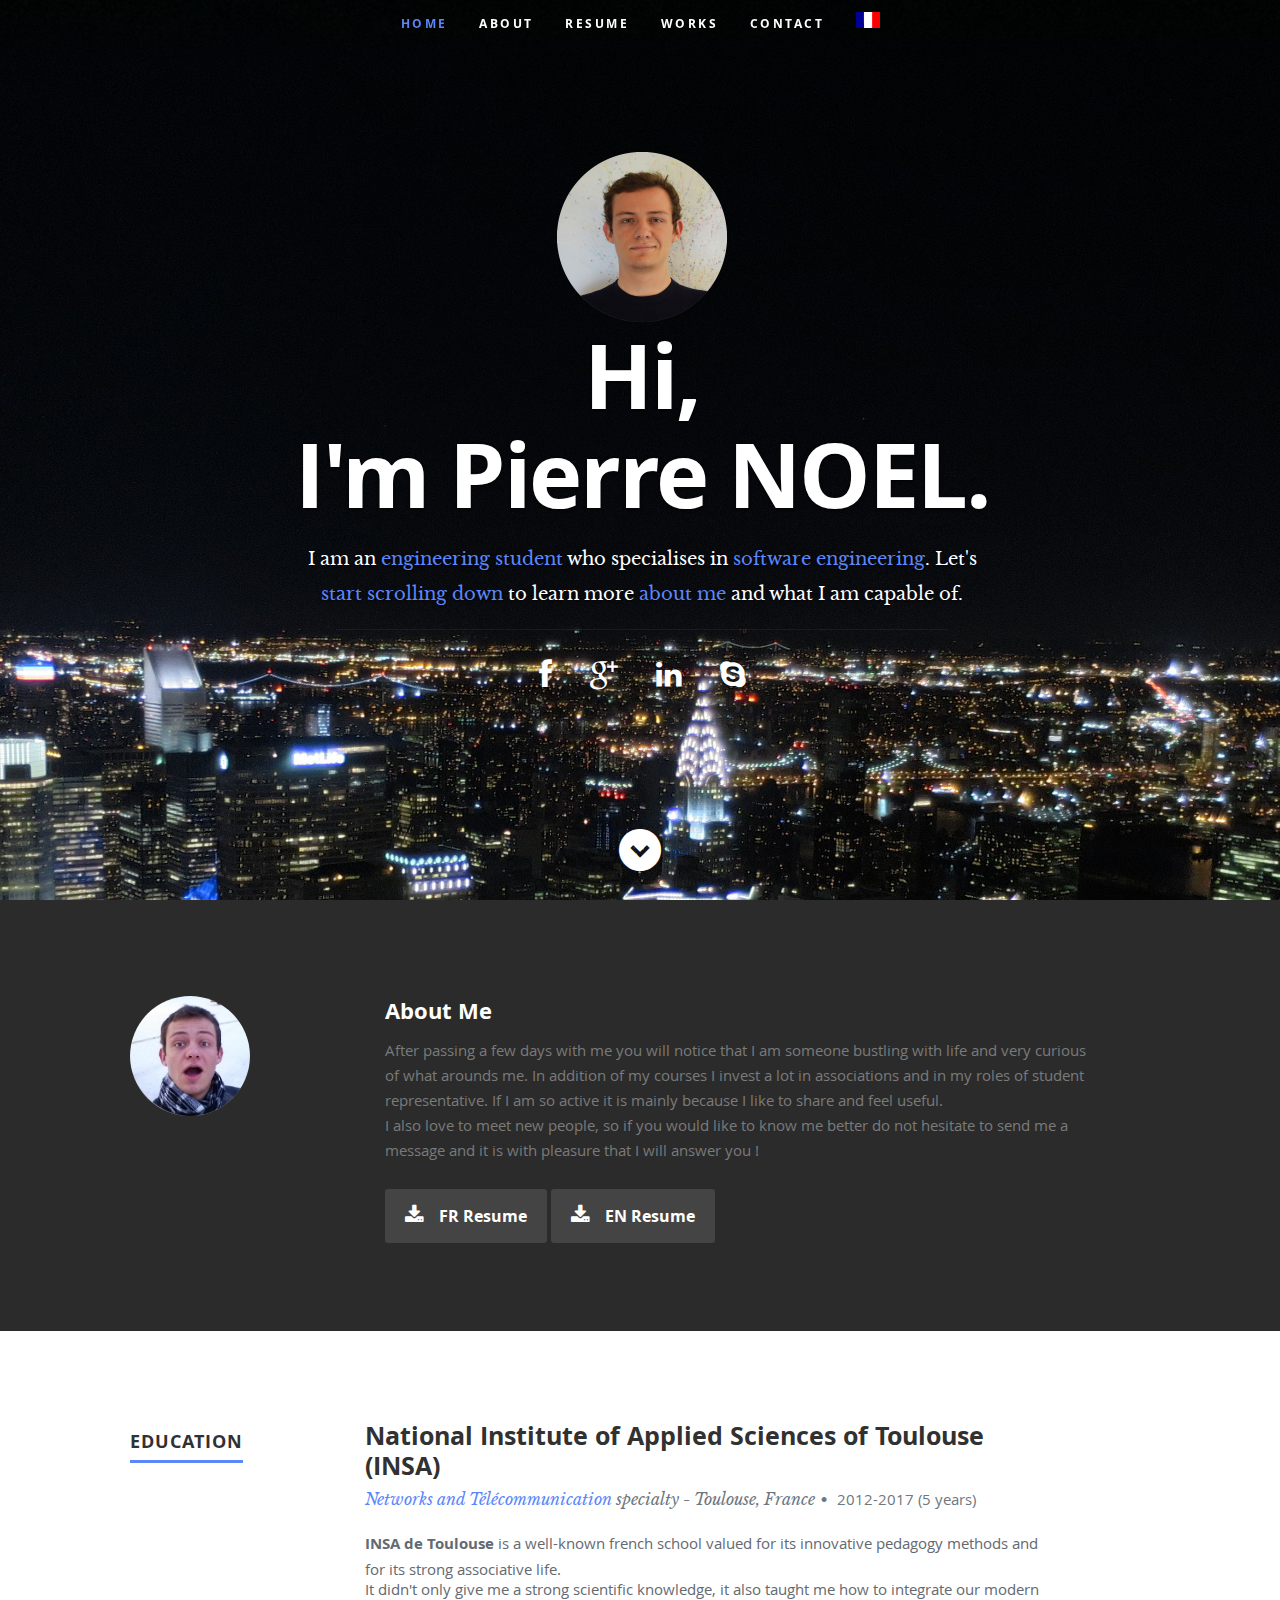
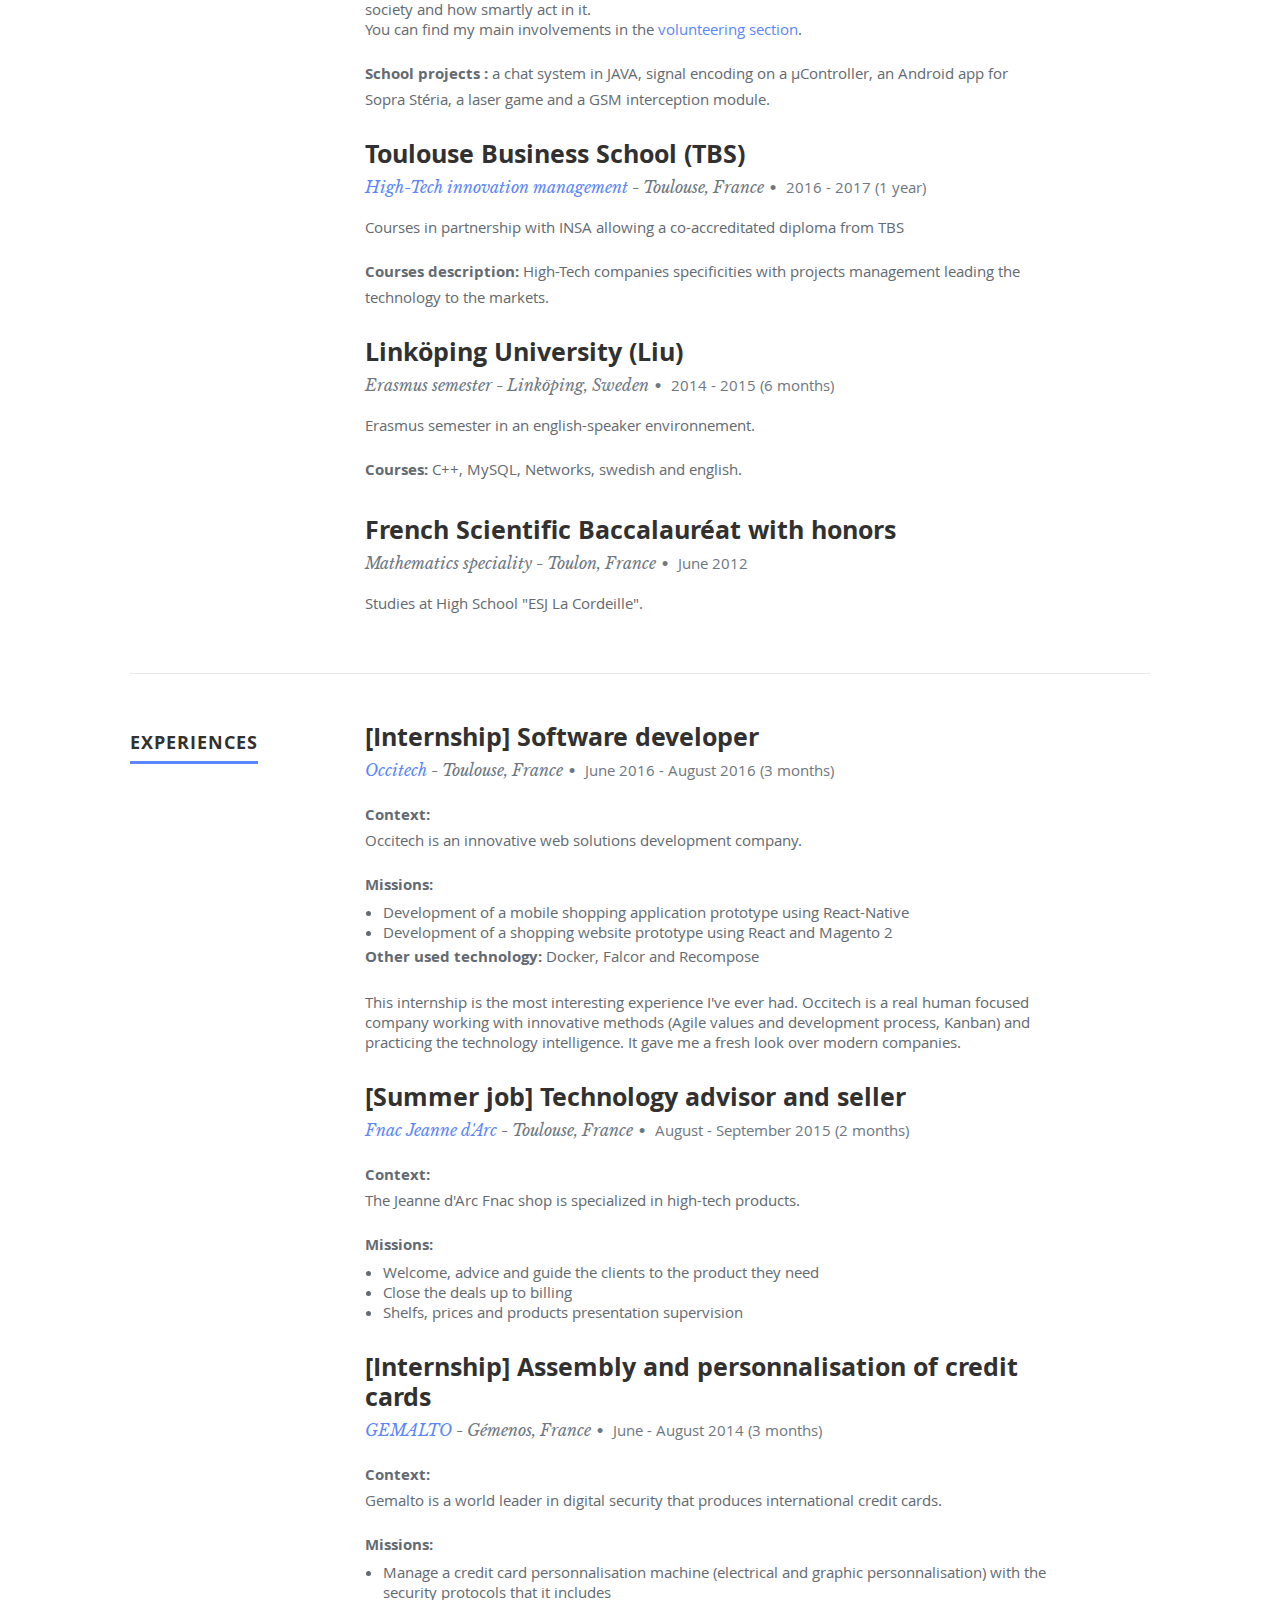
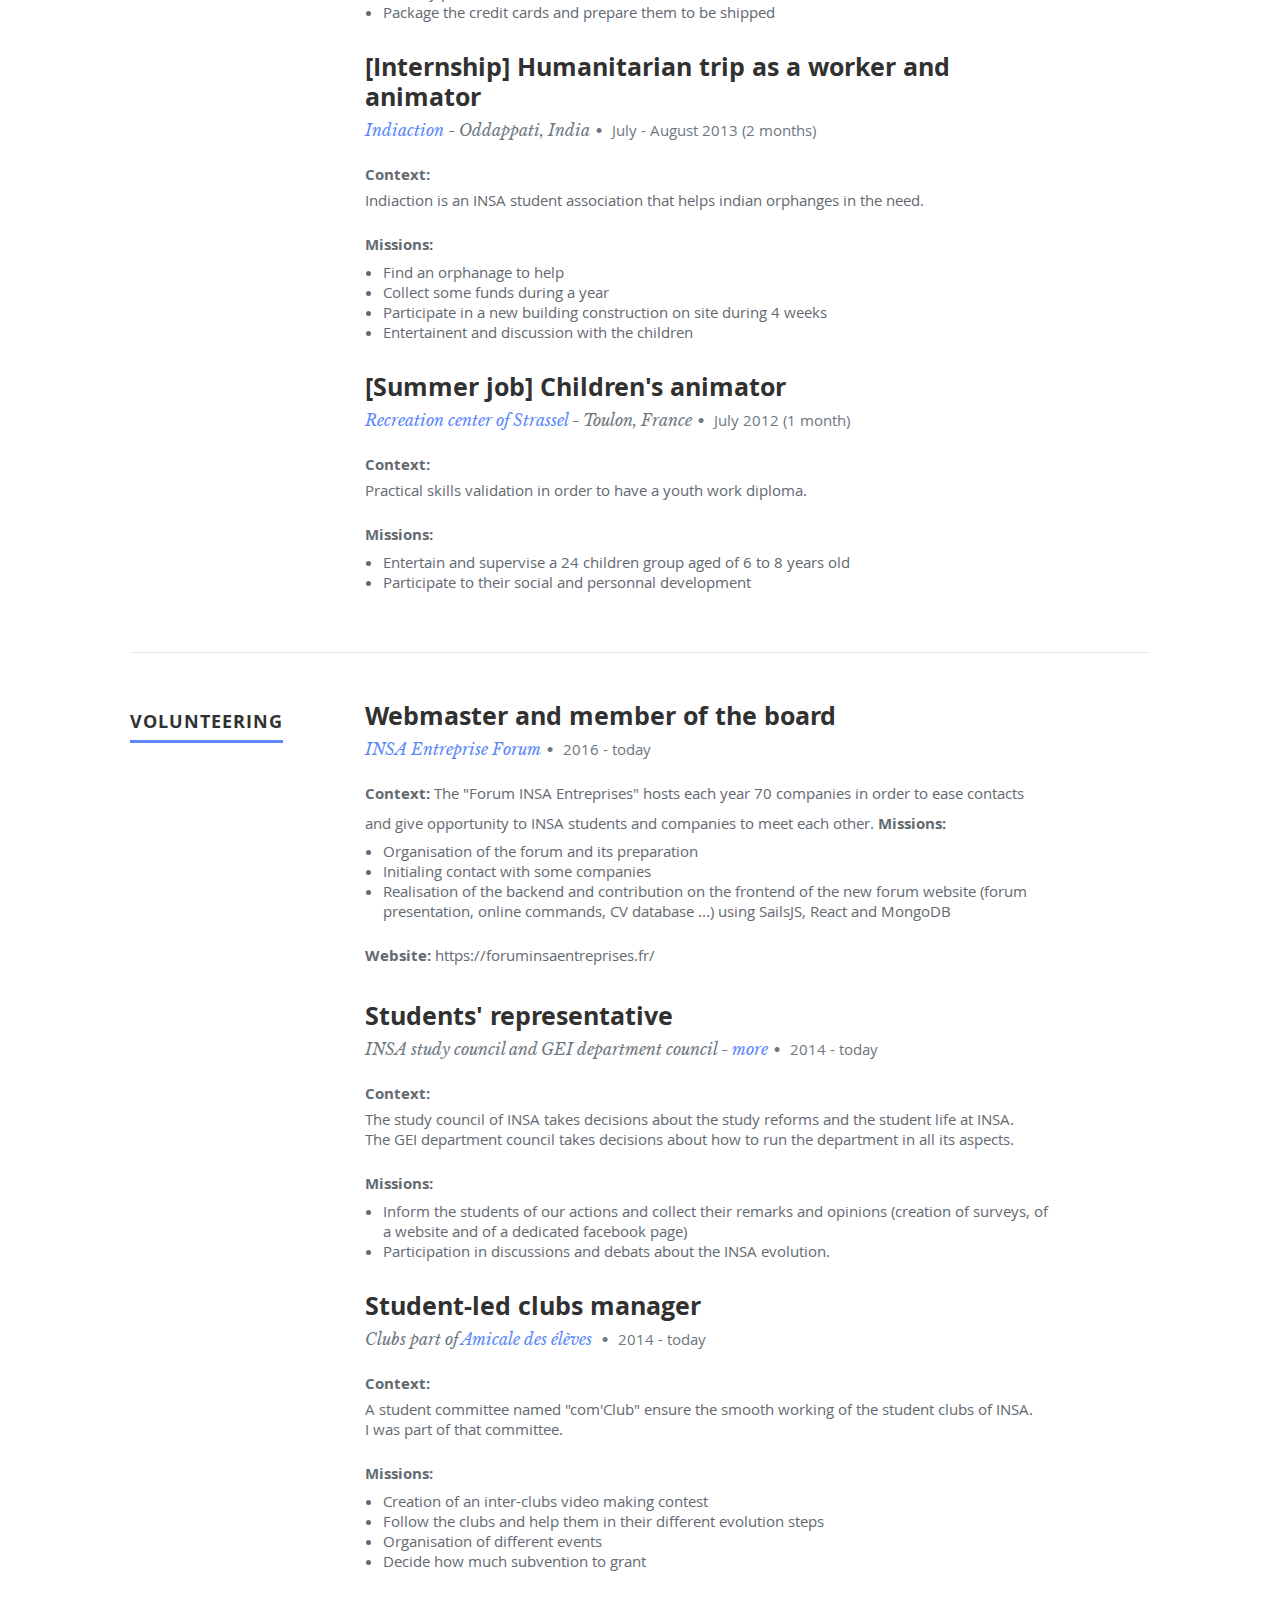
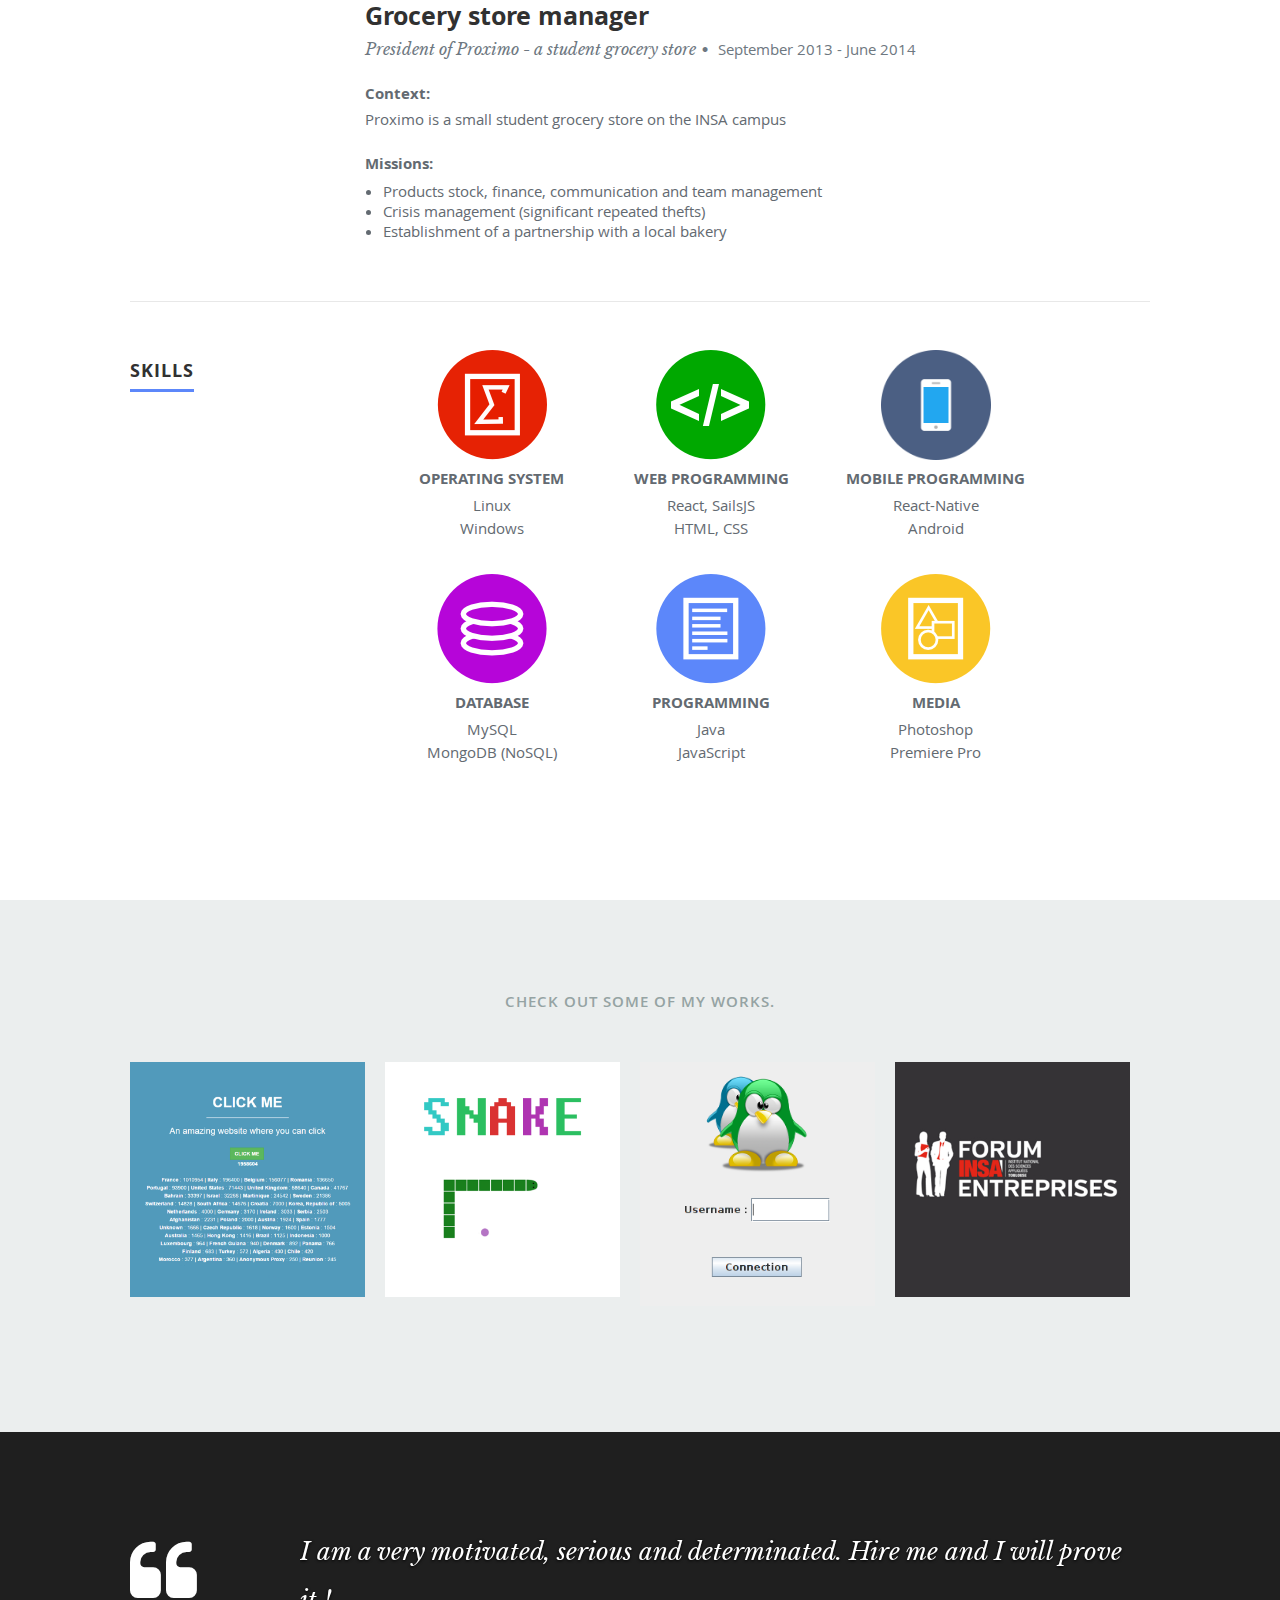
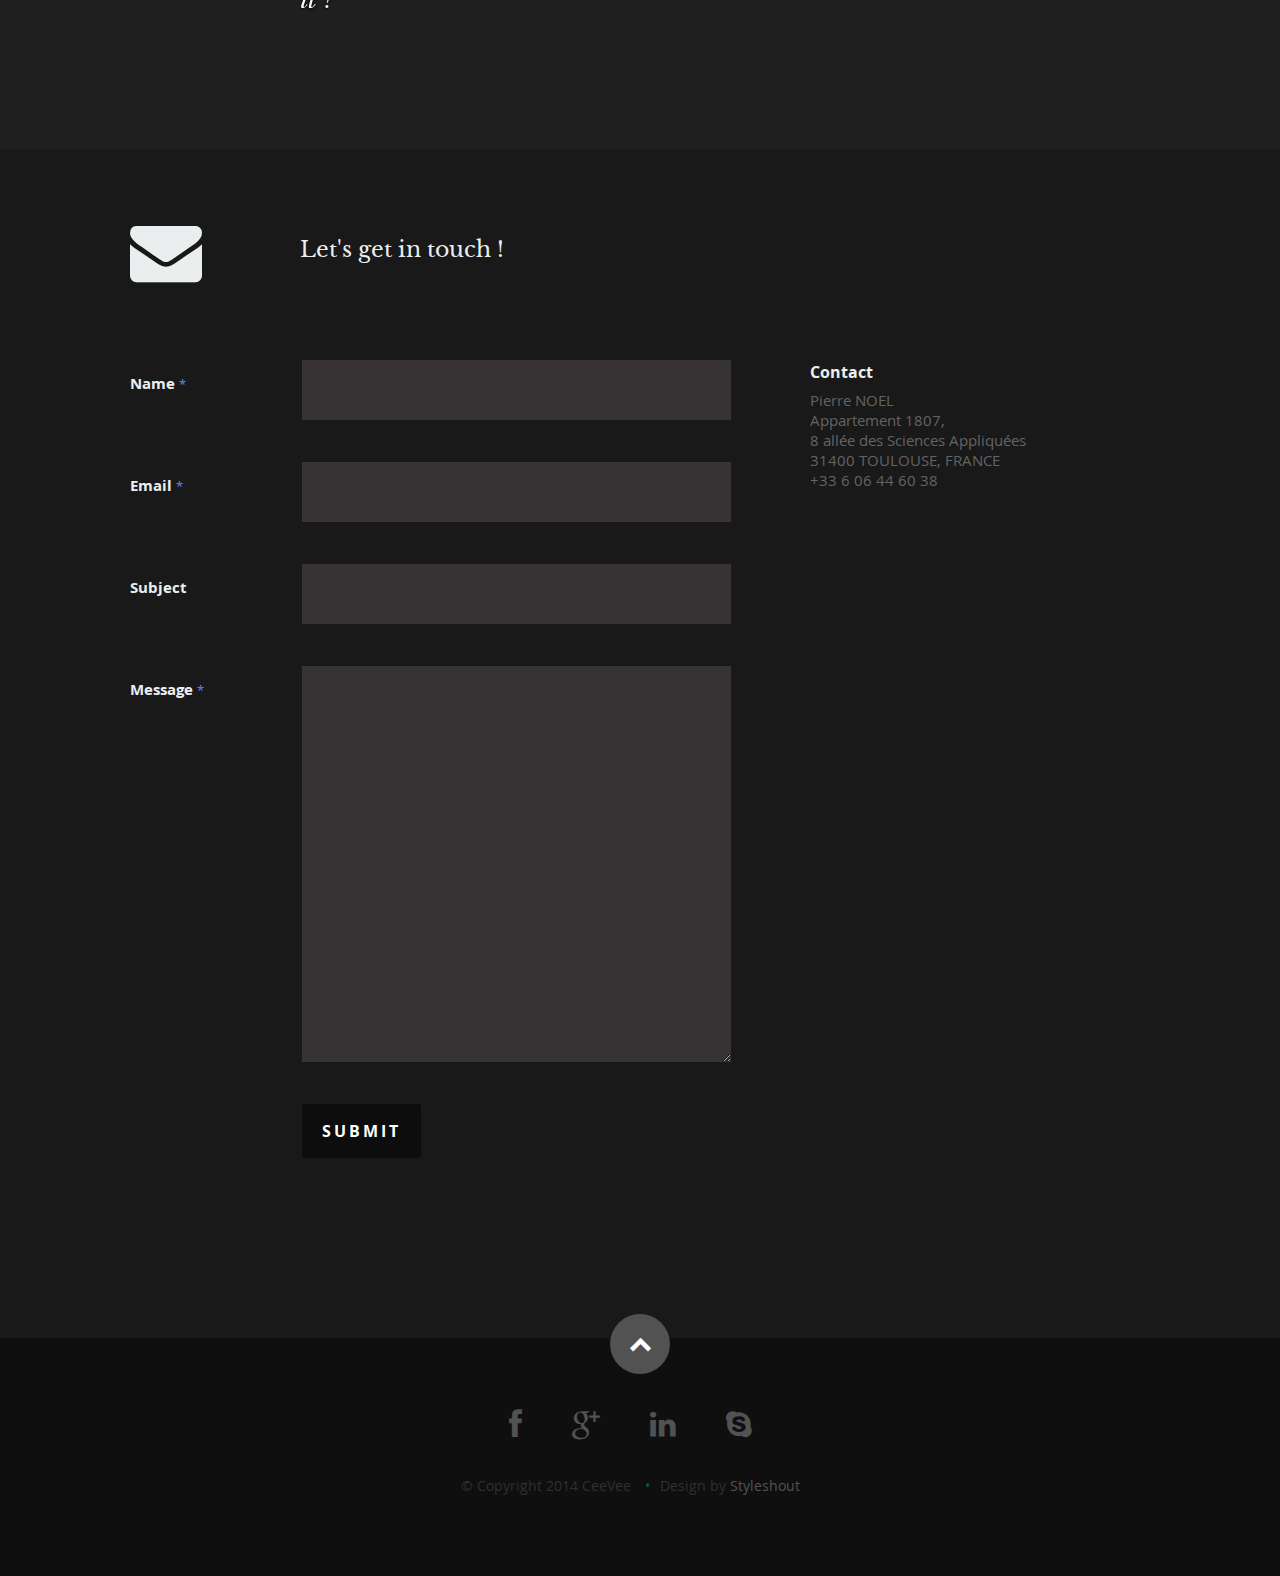
==== commit 2123518f: "english part done" ====
--- a/en.html
+++ b/en.html
@@ -1,925 +1,1070 @@
-<!DOCTYPE html>
-<!--[if lt IE 8 ]><html class="no-js ie ie7" lang="en"> <![endif]-->
-<!--[if IE 8 ]><html class="no-js ie ie8" lang="en"> <![endif]-->
-<!--[if (gte IE 8)|!(IE)]><!--><html class="no-js" lang="en"> <!--<![endif]-->
-<head>
-
-   <!--- Basic Page Needs
-   ================================================== -->
-   <meta charset="utf-8">
-	<title>Pierre NOEL</title>
-	<meta name="description" content="">
-	<meta name="author" content="">
-
-   <!-- Mobile Specific Metas
-   ================================================== -->
-	<meta name="viewport" content="width=device-width, initial-scale=1, maximum-scale=1">
-
-	<!-- CSS
-    ================================================== -->
-   <link rel="stylesheet" href="css/default.css">
-	<link rel="stylesheet" href="css/layout.css">
-   <link rel="stylesheet" href="css/media-queries.css">
-   <link rel="stylesheet" href="css/magnific-popup.css">
-
-   <!-- Script
-   ================================================== -->
-	<script src="js/modernizr.js"></script>
-
-   <!-- Favicons
-	================================================== -->
-	<link rel="shortcut icon" href="favicon.png" >
-
-</head>
-
-<body>
-
-   <!-- Header
-   ================================================== -->
-   <header id="home">
-
-      <nav id="nav-wrap">
-
-         <a class="mobile-btn" href="#nav-wrap" title="Show navigation">Show navigation</a>
-	      <a class="mobile-btn" href="#" title="Hide navigation">Hide navigation</a>
-
-         <ul id="nav" class="nav">
-            <li class="current"><a class="smoothscroll" href="#home">Home</a></li>
-            <li><a class="smoothscroll" href="#about">About</a></li>
-	         <li><a class="smoothscroll" href="#resume">Resume</a></li>
-            <li><a class="smoothscroll" href="#portfolio">Works</a></li>
-            <!--<li><a class="smoothscroll" href="#testimonials">Testimonials</a></li>-->
-            <li><a class="smoothscroll" href="#contact">Contact</a></li>
-			<li><a href="index.html"><img src="images/french_flag.png"/></a></li>
-         </ul> <!-- end #nav -->
-
-      </nav> <!-- end #nav-wrap -->
-
-      <div class="row banner">
-         <div class="banner-text">
-		 	<img class="main-profile-pic" src="images/me.png"/>
-			<br/>
-            <h1 class="responsive-headline">Hi,</br>I'm Pierre NOEL.</h1>
-			<h3>I am an  <span>engineering student</span> who specialises in <span>software engineering</span>. Let's <a class="smoothscroll" href="#about">start scrolling down</a> to learn more <a class="smoothscroll" href="#about">about me</a> and what I am capable of.</h3>
-            <hr />
-            <ul class="social">
-               <li><a target="_blank" href="https://www.facebook.com/Padre.Navidad"><i class="fa fa-facebook"></i></a></li>
-               <!--<li><a href="#"><i class="fa fa-twitter"></i></a></li>-->
-               <li><a href="https://plus.google.com/u/0/113320694409882630665/posts" target="_blank" ><i class="fa fa-google-plus"></i></a></li>
-               <li><a href="http://fr.linkedin.com/pub/pierre-noel/ab/148/253" target="_blank"><i class="fa fa-linkedin"></i></a></li>
-               <!--<li><a href="#"><i class="fa fa-instagram"></i></a></li>
-               <li><a href="#"><i class="fa fa-dribbble"></i></a></li> -->
-               <li><a href="skype:petersg83?userinfo"><i class="fa fa-skype"></i></a></li>
-            </ul>
-         </div>
-      </div>
-
-      <p class="scrolldown">
-         <a class="smoothscroll" href="#about"><i class="icon-down-circle"></i></a>
-      </p>
-
-   </header> <!-- Header End -->
-
-
-   <!-- About Section
-   ================================================== -->
-   <section id="about">
-
-      <div class="row">
-
-         <div class="three columns">
-
-            <img class="profile-pic"  src="images/profilepic.png" alt="" />
-
-         </div>
-
-         <div class="nine columns main-col">
-
-            <h2>About Me</h2>
-
-            <p>After passing a few days with me you will notice that I am someone bustling with life and very curious of what arounds me. In addition of my courses I invest a lot in associations and in my roles of student representative. If I am so active it is mainly because I like to share and feel useful. </br>
-			I also love to meet new people, so if you would like to know me better do not hesitate to send me a message and it is with pleasure that I will answer you !
-            </p>
-
-            <div class="row">
-<!--
-               <div class="columns contact-details">
-
-                  <h2>Contact Details</h2>
-                  <p class="address">
-						   <span>Pierre NOEL</span><br>
-						   <span>Appartement 1807<br/>
-                           8 allée des Sciences Appliquées<br/>
-						   31400 TOULOUSE, FRANCE
-                     </span><br>
-						   <span>+33 6 06 44 60 38</span><br>
-                     <span>pinoel[at]free.fr</span>
-					   </p>
-
-               </div> -->
-
-               <div class="columns download">
-                  <p>
-                     <a href="cv-fr.pdf" target="_blank" class="button"><i class="fa fa-download"></i>FR Resume</a>
-                     <a href="cv-en.pdf" target="_blank" class="button"><i class="fa fa-download"></i>EN Resume</a>
-                  </p>
-               </div>
-
-            </div> <!-- end row -->
-
-         </div> <!-- end .main-col -->
-
-      </div>
-
-   </section> <!-- About Section End-->
-
-
-   <!-- Resume Section
-   ================================================== -->
-   <section id="resume">
-
-      <!-- Education
-      ----------------------------------------------- -->
-      <div class="row education">
-
-         <div class="three columns header-col">
-            <h1><span>Education</span></h1>
-         </div>
-
-         <div class="nine columns main-col">
-
-            <div class="row item">
-
-               <div class="twelve columns">
-
-                  <h3>National Institute of Applied Sciences of Toulouse (INSA)</h3>
-                  <p class="info"><a href="http://gei.insa-toulouse.fr/fr/formation_initiale/specialite_informatique_et_reseaux.html">Networks and Télécommunication</a> specialty <span>&bull;</span> <em class="date">2012-2017 (expected)</em></p>
-
-                  <p>
-                  Projects I have done : a chat system in JAVA, signal encoding on a µController, an Android app for Sopra Stéria, a <a href="http://gei.insa-toulouse.fr/fr/formation_initiale/tir-laser.html">laser game</a> and a GSM interception module.
-                  </p>
-
-               </div>
-
-            </div> <!-- item end -->
-
-            <div class="row item">
-
-               <div class="twelve columns">
-
-                  <h3>Linköping University (Sweden)</h3>
-                  <p class="info">Erasmus semester<span>&bull;</span> <em class="date">September 2014 - February 2015</em></p>
-
-                  <p>
-					I spent a semester in Sweden thanks to the Erasmus program. The environment and the classes were in english. I studed English, Swedish, C++, the main network structures with their protocols and some database with MySQL.
-                  </p>
-
-               </div>
-
-            </div> <!-- item end -->
-			<div class="row item">
-
-               <div class="twelve columns">
-
-                  <h3>First Certificate of Cambridge</h3>
-                  <p class="info">English degree, level B2<span>&bull;</span> <em class="date">June 2012</em></p>
-
-                  <p>
-Thanks to additional courses I validated the level B2 in English. This level corresponds to a common understanding with the ability to converse, express an opinion and systematically support an argument. This year I will have the TOEIC exam to validate a level of at least 785/990.
-                  </p>
-
-               </div>
-			 </div>
-			 <div class="row item">
-
-               <div class="twelve columns">
-
-                  <h3>French Scientific Baccalaureat</h3>
-                  <p class="info">Mathematics speciality - with honours<span>&bull;</span> <em class="date">June 2012</em></p>
-
-                  <p>
-                  	Studies at High School "ESJ La Cordeille" in Toulon.
-                  </p>
-
-               </div>
-
-            </div> <!-- item end -->
-
-         </div> <!-- main-col end -->
-
-      </div> <!-- End Education -->
-
-
-      <!-- Work
-      ----------------------------------------------- -->
-<div class="row work">
-
-         <div class="three columns header-col">
-            <h1><span>Experiences</span></h1>
-         </div>
-
-         <div class="nine columns main-col">
-
-	  <div class="row item">
-            <div class="twelve columns">
-
-              <h3>Clubs manager</h3>
-              <p class="info">Clubs part of <a href="http://www.amicale-insat.fr/">Amicale des élèves </a><span>&bull;</span> <em class="date">2014 - Today</em></p>
-
-              <p>
-				In a team of 5 members we take care of the creations of the clubs of our school and we follow their development by helping their leaders, granting their subventions, coordinating them etc.
-              </p>
-
-            </div>
-	        <div class="twelve columns">
-
-              <h3>Head of communication of the stdent representatives</h3>
-              <p class="info">Student representative at the <a href="http://www.insa-toulouse.fr/fr/institution/conseilsetcommissions/lesconseils.html">bord of studies at INSA </a><span>&bull;</span> <em class="date">2014 - Today</em></p>
-
-              <p>
-		In collaboration with the other student representatives we think about the changes that can be made to improve our school education and we propose them to the board of studies. I am specially charged of the communication with the 2500 students we have to collect their thoughts and give them some feedbacks of our actions.</br>
-		I am also part of the departement council <a href="http://gei.insa-toulouse.fr/fr/departement/mot-du-directeur.html">DGEI</a> of my school. This departement gathers different specialities.
-              </p>
-
-            </div>
-			
-            <div class="twelve columns">
-
-              <h3>[Summer work] Seller and customer advisor at Fnac</h3>
-              <p class="info"><a href="http://www.fnac.com/Toulouse-Jeanne-d-Arc/Fnac-Toulouse-Jeanne-d-Arc/cl56/w-4">Fnac Jeanne d'Arc</a> in Toulouse <span>&bull;</span> <em class="date">July - September 2015</em></p>
-              <p>
-				In the area of tablets/computers/printers I advised the customers et took care of them until the settlement of their purchase.
-              </p>
-
-            </div>
-	    
-            <div class="twelve columns">
-
-              <h3>Private lessons teacher</h3>
-              <p class="info">With the collaboration of <a href="http://www.capadom.com/">CAP'ADOM</a> and INTERSCOL <span>&bull;</span> <em class="date">February - June 2015</em></p>
-
-              <p>
-		During my free time I was giving private lessons of mathematics, physics and chemistry to teenagers that were about to have the baccalaureat exam. It was around 5 hours per month and everything went well. I really enjoyed following their evolution overs the weeks.
-
-            </div>
-          </div> <!-- item end -->
-	
-		<div class="row item">
-               <div class="twelve columns">
-
-                  <h3>[Internship] Credit cards production operator</h3>
-                  <p class="info">GEMALTO - Gémenos factory<span>&bull;</span> <em class="date">June-August 2014</em></p>
-
-                  <p>
-I was in charge of running a credit card personalisation machine (electric and graphics). Final step of manufacturing and control before delivering the customer. This post required a extreme rigour and vigilance.
-                  </p>
-
-               </div>
-
-            </div> <!-- item end -->
-			
-			<div class="row item">
-
-               <div class="twelve columns">
-
-                  <h3>Manager of a grocery store</h3>
-                  <p class="info">President of Proximo - a student grocery store<span>&bull;</span> <em class="date">September 2013 - June 2014</em></p>
-
-                  <p>
-President of Proximo - Student groceries • September 2013 - June 2014 Inventory management, cash management, staff and everything related directly or indirectly to the grocery store. I had to deal with various problems including recurring thefts. I thus gained in crisis management capacity, teamwork and communication.
-                  </p>
-
-               </div>
-
-            </div>
-			<!-- item end -->
-  
-            <div class="row item">
-
-               <div class="twelve columns">
-
-                  <h3>[Internship] Humanitarian Construction in India</h3>
-                  <p class="info"><a href="https://www.facebook.com/Indiactiontoulouse/">Indiaction</a> - Humanitarian association<span>&bull;</span> <em class="date">July - August 2013</em></p>
-
-                  <p>
-Acting as a volunteer work, my stay in India can be summarized in two main points:<br/>
-• Participation in the construction of a school building for the Oddappati orphanage in India. Building walls.<br/>
-• Animation for children of the orphanage and sharing our cultures. humanitarian association
-                  </p>
-
-               </div>
-
-            </div> <!-- item end -->
-			
-			
-			<div class="row item">
-
-               <div class="twelve columns">
-
-                  <h3>Childrens' animator</h3>
-                  <p class="info"><a href="http://www.toulon.fr/toulon-pratique/article/centre-de-loisirs-strassel">recreation center of Strassel</a> in Toulon<span>&bull;</span> <em class="date">July 2012</em></p>
-
-                  <p>
-I validated a part of the animator degree. Being an animator taught me vigilance, patience, calm and how to be balanced. I had under my responsibility 6 to 8 years old children and it helped me to gain in maturity.
-                  </p>
-
-               </div>
-
-            </div> <!-- item end -->
-
-         </div> <!-- main-col end -->
-
-      </div> <!-- End Work -->
-
-
-      <!-- Skills
-	----------------------------------------------- -->
-      <div class="row skill">
-
-        <div class="three columns header-col">
-          <h1><span>Skills</span></h1>
-        </div>
-
-        <div class="nine columns main-col">
-
-          <p> I have learnt some of my skills at school and some others by myself. Here are my main skills.
-          </p>
-
-	    <table class="tableCompetence">
-	      <tr>
-		<td><img alt="" src="images/os.png"/></td>
-		<td><img alt="" src="images/webprogramming.png"/></td>
-		<td><img alt="" src="images/programming.png"/></td>
-	      </tr>
-	      <tr class="trComp">
-		<td><div class="tdComp"><b>OPERATING SYSTEM</b></br>Linux</br>Windows</div></td>
-		<td><div class="tdComp"><b>WEB PROGRAMMING</b></br>HTML, CSS</br>PHP</div></td>
-		<td><div class="tdComp"><b>PROGRAMMING</b></br>Java</br>C, C++</br>ADA</div></td>
-	      </tr>
-	      <tr>
-		<td><img alt="" src="images/database.png"/></td>
-		<td><img alt="" src="images/photoshop.png"/></td>
-		<!--<td><img alt="" src="images/logo27.png"/></td>-->
-	      </tr>
-	      <tr class="trComp">
-		<td><div class="tdComp"><b>DATABASE</b></br>MySQL</div></td>
-		<td><div class="tdComp"><b>MEDIA</b></br>Photoshop</br>Premiere Pro</div></td>
-		<!--<td><div class="tdComp">Word, Excel</br>PowerPoint etc.</div></td>-->
-	      </tr>
-	    </table>
-
-	</div> <!-- main-col end -->
-
-      </div> <!-- End skills -->
-
-    </section> <!-- Resume Section End-->
-
-   <!-- Portfolio Section
-   ================================================== -->
-   <section id="portfolio">
-
-      <div class="row">
-
-         <div class="twelve columns collapsed">
-
-            <h1>Check Out Some of My Works.</h1>
-
-            <!-- portfolio-wrapper -->
-            <div id="portfolio-wrapper" class="bgrid-quarters s-bgrid-thirds cf">
-
-          	   <div class="columns portfolio-item">
-                  <div class="item-wrap">
-
-                     <a href="#modal-01" target="_blank" title="">
-                        <img alt="" src="images/portfolio/click-me.jpg">
-                        <div class="overlay">
-                           <div class="portfolio-item-meta">
-          					      <h5>Click-me</h5>
-                              <p>Website</p>
-          					   </div>
-                        </div>
-                        <div class="link-icon"><i class="icon-plus"></i></div>
-                     </a>
-
-                  </div>
-          		</div> <!-- item end -->
-
-               <div class="columns portfolio-item">
-                  <div class="item-wrap">
-
-                     <a href="#modal-02" title="">
-                        <img alt="" src="images/portfolio/snake.jpg">
-                        <div class="overlay">
-                           <div class="portfolio-item-meta">
-          					      <h5>Snake game</h5>
-                              <p>C programming</p>
-          					   </div>
-                        </div>
-                        <div class="link-icon"><i class="icon-plus"></i></div>
-                     </a>
-
-                  </div>
-          		</div> <!-- item end -->
-
-            <div class="columns portfolio-item">
-              <div class="item-wrap">
-
-                <a href="#modal-03" title="">
-                  <img alt="" src="images/portfolio/chatsystem.png">
-                  <div class="overlay">
-                    <div class="portfolio-item-meta">
-          	      <h5>Chat system</h5>
-                      <p>JAVA programming</p>
-          	    </div>
-                  </div>
-                  <div class="link-icon"><i class="icon-plus"></i></div>
-                </a>
-
-              </div>
-            </div> <!-- item end -->
-
-               <div class="columns portfolio-item">
-                  <div class="item-wrap">
-
-                     <a href="#modal-04" title="">
-                        <img alt="" src="images/portfolio/soon.jpg">
-                        <div class="overlay">
-                           <div class="portfolio-item-meta">
-          					      <h5>Educationnal courses</h5>
-                              <p>Education</p>
-          					   </div>
-                        </div>
-                        <div class="link-icon"><i class="icon-plus"></i></div>
-                     </a>
-
-                  </div>
-          		</div> <!-- item end -->
-				
-				<!--
-               <div class="columns portfolio-item">
-                  <div class="item-wrap">
-
-                     <a href="#modal-05" title="">
-                        <img alt="" src="images/portfolio/farmerboy.jpg">
-                        <div class="overlay">
-                           <div class="portfolio-item-meta">
-          					      <h5></h5>
-                              <p>Enseignement</p>
-          					   </div>
-                        </div>
-                        <div class="link-icon"><i class="icon-plus"></i></div>
-                     </a>
-
-                  </div>
-          		</div> <!-- item end -->
-				<!--
-               <div class="columns portfolio-item">
-                  <div class="item-wrap">
-
-                     <a href="#modal-06" title="">
-                        <img alt="" src="images/portfolio/girl.jpg">
-                        <div class="overlay">
-                           <div class="portfolio-item-meta">
-          					      <h5>Girl</h5>
-                              <p>Photography</p>
-          					   </div>
-                        </div>
-                        <div class="link-icon"><i class="icon-plus"></i></div>
-                     </a>
-
-                  </div>
-          		</div> <!-- item end -->
-				<!--
-               <div class="columns portfolio-item">
-                  <div class="item-wrap">
-
-                     <a href="#modal-07" title="">
-                        <img alt="" src="images/portfolio/origami.jpg">
-                        <div class="overlay">
-                           <div class="portfolio-item-meta">
-          					      <h5>Origami</h5>
-                              <p>Illustrration</p>
-          					   </div>
-                        </div>
-                        <div class="link-icon"><i class="icon-plus"></i></div>
-                     </a>
-
-                  </div>
-          		</div> <!-- item end -->
-				<!--
-               <div class="columns portfolio-item">
-                  <div class="item-wrap">
-
-                     <a href="#modal-08" title="">
-                        <img alt="" src="images/portfolio/retrocam.jpg">
-                        <div class="overlay">
-                           <div class="portfolio-item-meta">
-          					      <h5>Retrocam</h5>
-                              <p>Web Development</p>
-          					   </div>
-                        </div>
-                        <div class="link-icon"><i class="icon-plus"></i></div>
-                     </a>
-
-                  </div>
-          		</div>  <!-- item end -->
-
-            </div> <!-- portfolio-wrapper end -->
-
-         </div> <!-- twelve columns end -->
-
-
-         <!-- Modal Popup
-	      --------------------------------------------------------------- -->
-
-         <div id="modal-01" class="popup-modal mfp-hide">
-
-		      <img class="scale-with-grid" src="images/portfolio/modals/m-click-me.jpg" alt="" />
-
-		      <div class="description-box">
-			      <h4>Click-me</h4>
-			      <p>Click-me-again.com is a simple website : when you click on the button, the counter is incremented by one. I started this project in order to have fun and to improve my web skills.</p>
-               <span class="categories"><i class="fa fa-tag"></i>Web developpement</span>
-		      </div>
-
-            <div class="link-box">
-               <a href="http://click-me-again.com" target="_blank">Details</a>
-		         <a class="popup-modal-dismiss">Close</a>
-            </div>
-
-	      </div><!-- modal-01 End -->
-
-         <div id="modal-02" class="popup-modal mfp-hide">
-
-		      <img class="scale-with-grid" src="images/portfolio/modals/m-snake.png" alt="" />
-
-		      <div class="description-box">
-			      <h4>Snake game</h4>
-			      <p>I used the C language and the SDL library to develop this little game in 2013.</p>
-               <span class="categories"><i class="fa fa-tag"></i>Development</span>
-		      </div>
-
-            <div class="link-box">
-               <a href="Snake.zip">Download the game</a>
-		         <a class="popup-modal-dismiss">Close</a>
-            </div>
-
-	      </div><!-- modal-02 End -->
-
-        <div id="modal-03" class="popup-modal mfp-hide">
-
-	  <img class="scale-with-grid" src="images/portfolio/modals/m-chatsystem.png" alt="" />
-
-	  <div class="description-box">
-	    <h4>Chat System</h4>
-	    <p>Chat solution on local network built for a school project</p>
-            <span class="categories"><i class="fa fa-tag"></i>JAVA programming</span>
-	  </div>
-
-          <div class="link-box">
-            <a href="ChatSystem_Ubuntu.zip">Download Ubuntu version</a> </br>
-            <a href="ChatSystem_Windows.zip">Download Windows version</a> </br>
-	    <a class="popup-modal-dismiss">Close</a>
-          </div>
-
-	</div><!-- modal-03 End -->
-
-         <div id="modal-04" class="popup-modal mfp-hide">
-
-		      <img class="scale-with-grid" src="images/portfolio/modals/m-soon.jpg" alt="" />
-
-		      <div class="description-box">
-			      <h4>educational courses</h4>
-			      <p>The Cybertip project was created by my school so that students can receive help from their colleagues. The idea is that students are best placed to know how to explain what they themselves have struggled to understand.</p>
-               <span class="categories"><i class="fa fa-tag"></i>Education</span>
-		      </div>
-
-            <div class="link-box">
-               <a href="#">Youtube link</a>
-		         <a class="popup-modal-dismiss">Close</a>
-            </div>
-
-	      </div><!-- modal-04 End -->
-
-         <div id="modal-05" class="popup-modal mfp-hide">
-
-		      <img class="scale-with-grid" src="images/portfolio/modals/m-farmerboy.jpg" alt="" />
-
-		      <div class="description-box">
-			      <h4>Farmer Boy</h4>
-			      <p>Proin gravida nibh vel velit auctor aliquet. Aenean sollicitudin, lorem quis bibendum auctor, nisi elit consequat ipsum, nec sagittis sem nibh id elit.</p>
-               <span class="categories"><i class="fa fa-tag"></i>Branding, Webdesign</span>
-		      </div>
-
-            <div class="link-box">
-               <a href="http://www.behance.net">Details</a>
-		         <a class="popup-modal-dismiss">Close</a>
-            </div>
-
-	      </div><!-- modal-05 End -->
-
-         <div id="modal-06" class="popup-modal mfp-hide">
-
-		      <img class="scale-with-grid" src="images/portfolio/modals/m-girl.jpg" alt="" />
-
-		      <div class="description-box">
-			      <h4>Girl</h4>
-			      <p>Proin gravida nibh vel velit auctor aliquet. Aenean sollicitudin, lorem quis bibendum auctor, nisi elit consequat ipsum, nec sagittis sem nibh id elit.</p>
-               <span class="categories"><i class="fa fa-tag"></i>Photography</span>
-		      </div>
-
-            <div class="link-box">
-               <a href="http://www.behance.net">Details</a>
-		         <a class="popup-modal-dismiss">Close</a>
-            </div>
-
-	      </div><!-- modal-06 End -->
-
-         <div id="modal-07" class="popup-modal mfp-hide">
-
-		      <img class="scale-with-grid" src="images/portfolio/modals/m-origami.jpg" alt="" />
-
-		      <div class="description-box">
-			      <h4>Origami</h4>
-			      <p>Proin gravida nibh vel velit auctor aliquet. Aenean sollicitudin, lorem quis bibendum auctor, nisi elit consequat ipsum, nec sagittis sem nibh id elit.</p>
-               <span class="categories"><i class="fa fa-tag"></i>Branding, Illustration</span>
-		      </div>
-
-            <div class="link-box">
-               <a href="http://www.behance.net">Details</a>
-		         <a class="popup-modal-dismiss">Close</a>
-            </div>
-
-	      </div><!-- modal-07 End -->
-
-         <div id="modal-08" class="popup-modal mfp-hide">
-
-		      <img class="scale-with-grid" src="images/portfolio/modals/m-retrocam.jpg" alt="" />
-
-		      <div class="description-box">
-			      <h4>Retrocam</h4>
-			      <p>Proin gravida nibh vel velit auctor aliquet. Aenean sollicitudin, lorem quis bibendum auctor, nisi elit consequat ipsum, nec sagittis sem nibh id elit.</p>
-               <span class="categories"><i class="fa fa-tag"></i>Webdesign, Photography</span>
-		      </div>
-
-            <div class="link-box">
-               <a href="http://www.behance.net">Details</a>
-		         <a class="popup-modal-dismiss">Close</a>
-            </div>
-
-	      </div><!-- modal-01 End -->
-
-
-      </div> <!-- row End -->
-
-   </section> <!-- Portfolio Section End-->
-
-
-   <!-- Call-To-Action Section
-   ================================================== -->
-	<!--   <section id="call-to-action">
-
-      <div class="row">
-
-         <div class="two columns header-col">
-
-            <h1><span>Get Hosting.</span></h1>
-
-         </div>
-
-         <div class="seven columns">
-
-            <h2><a href="http://www.dreamhost.com/r.cgi?287326|STYLESHOUT">Host This Template on Dreamhost.</a></h2>
-            <p>Looking for an awesome and reliable webhosting? Try <a href="http://www.dreamhost.com/r.cgi?287326|STYLESHOUT"><span>DreamHost</span></a>.
-					Get <span>$50 off</span> when you sign up with the promocode <span>STYLESHOUT</span>. -->
-					<!-- Simply type	the promocode in the box labeled “Promo Code” when placing your order. -->
-                    <!--</p>
-
-         </div>
-
-         <div class="three columns action">
-
-            <a href="http://www.dreamhost.com/r.cgi?287326|STYLESHOUT" class="button">Sign Up Now</a>
-
-         </div>
-
-      </div>
-
-   </section>--> <!-- Call-To-Action Section End-->
-
-
-   <!-- Testimonials Section
-   ================================================== -->
-   <section id="testimonials">
-
-      <div class="text-container">
-
-         <div class="row">
-
-            <div class="two columns header-col">
-
-               <h1><!--<span>Client Testimonials</span>--></h1>
-
-            </div>
-
-            <div class="ten columns flex-container">
-
-               <div class="flexslider">
-
-                  <ul class="slides">
-
-                     <li>
-                        <blockquote>
-                           <p>I am a very motivated, serious and determinated. Hire me and I will prove it !
-                           </p>
-                           <!--<cite>Steve Jobs</cite>-->
-                        </blockquote>
-                     </li> <!-- slide ends -->
-
-                     <!--<li>
-                        <blockquote>
-                           <p>This is Photoshop's version  of Lorem Ipsum. Proin gravida nibh vel velit auctor aliquet.
-                           Aenean sollicitudin, lorem quis bibendum auctor, nisi elit consequat ipsum, nec sagittis sem
-                           nibh id elit. Duis sed odio sit amet nibh vulputate cursus a sit amet mauris.
-                           </p>
-                           <cite>Mr. Adobe</cite>
-                        </blockquote>
-                     </li> <!-- slide ends -->
-
-                  </ul>
-
-               </div> <!-- div.flexslider ends -->
-
-            </div> <!-- div.flex-container ends -->
-
-         </div> <!-- row ends -->
-
-       </div>  <!-- text-container ends -->
-
-   </section> <!-- Testimonials Section End-->
-
-
-   <!-- Contact Section
-   ================================================== -->
-   <section id="contact">
-
-         <div class="row section-head">
-
-            <div class="two columns header-col">
-
-               <h1><!--<span>Get In Touch.--></span></h1>
-
-            </div>
-
-            <div class="ten columns">
-
-                  <!--<p class="lead">Sed ut perspiciatis unde omnis iste natus error sit voluptatem accusantium doloremque laudantium, totam rem aperiam,
-                  eaque ipsa quae ab illo inventore veritatis et quasi architecto beatae vitae dicta sunt explicabo. Nemo enim ipsam
-                  voluptatem quia voluptas sit aspernatur aut odit aut fugit.
-                  </p>-->
-				<h2><br/>Let's get in touch !</h2>
-            </div>
-
-         </div>
-
-         <div class="row">
-
-            <div class="eight columns">
-
-               <!-- form -->
-               <form action="" method="post" id="contactForm" name="contactForm">
-					<fieldset>
-
-                  <div>
-						   <label for="contactName">Name <span class="required">*</span></label>
-						   <input type="text" value="" size="35" id="contactName" name="contactName">
-                  </div>
-
-                  <div>
-						   <label for="contactEmail">Email <span class="required">*</span></label>
-						   <input type="text" value="" size="35" id="contactEmail" name="contactEmail">
-                  </div>
-
-                  <div>
-						   <label for="contactSubject">Subject</label>
-						   <input type="text" value="" size="35" id="contactSubject" name="contactSubject">
-                  </div>
-
-                  <div>
-                     <label for="contactMessage">Message <span class="required">*</span></label>
-                     <textarea cols="50" rows="15" id="contactMessage" name="contactMessage"></textarea>
-                  </div>
-
-                  <div>
-                     <button class="submit">Submit</button>
-                     <span id="image-loader">
-                        <img alt="" src="images/loader.gif">
-                     </span>
-                  </div>
-
-					</fieldset>
-				   </form> <!-- Form End -->
-
-               <!-- contact-warning -->
-               <div id="message-warning">Error</div>
-               <!-- contact-success -->
-				   <div id="message-success">
-                  <i class="fa fa-check"></i>Your message was sent, thank you!<br>
-				   </div>
-
-            </div>
-
-
-            <aside class="four columns footer-widgets">
-
-               <div class="widget widget_contact">
-
-					   <h4>Contact</h4>
-					   <p class="address">
-						   Pierre NOEL<br>
-						   Appartement 1807,<br>
-                           8 allée des Sciences Appliquées <br/>
-						   31400 TOULOUSE, FRANCE<br>
-						   <span>+33 6 06 44 60 38</span>
-					   </p>
-
-				   </div>
-
-               <!-- <div class="widget widget_tweets">
-
-                  <h4 class="widget-title">Latest Tweets</h4>
-
-                  <ul id="twitter">
-                     <li>
-                        <span>
-                        This is Photoshop's version  of Lorem Ipsum. Proin gravida nibh vel velit auctor aliquet.
-                        Aenean sollicitudin, lorem quis bibendum auctor, nisi elit consequat ipsum
-                        <a href="#">http://t.co/CGIrdxIlI3</a>
-                        </span>
-                        <b><a href="#">2 Days Ago</a></b>
-                     </li>
-                     <li>
-                        <span>
-                        Sed ut perspiciatis unde omnis iste natus error sit voluptatem accusantium doloremque laudantium, totam rem aperiam,
-                        eaque ipsa quae ab illo inventore veritatis et quasi
-                        <a href="#">http://t.co/CGIrdxIlI3</a>
-                        </span>
-                        <b><a href="#">3 Days Ago</a></b>
-                     </li>
-                  </ul>
-
-		         </div> -->
-
-            </aside>
-
-      </div>
-
-   </section> <!-- Contact Section End-->
-
-
-   <!-- footer
-   ================================================== -->
-   <footer>
-
-      <div class="row">
-
-         <div class="twelve columns">
-
-            <ul class="social-links">
-               <li><a target="_blank" href="https://www.facebook.com/Padre.Navidad"><i class="fa fa-facebook"></i></a></li>
-               <!--<li><a href="#"><i class="fa fa-twitter"></i></a></li>-->
-               <li><a href="https://plus.google.com/u/0/113320694409882630665/posts" target="_blank" ><i class="fa fa-google-plus"></i></a></li>
-               <li><a href="http://fr.linkedin.com/pub/pierre-noel/ab/148/253" target="_blank"><i class="fa fa-linkedin"></i></a></li>
-               <!--<li><a href="#"><i class="fa fa-instagram"></i></a></li>
-               <li><a href="#"><i class="fa fa-dribbble"></i></a></li> -->
-               <li><a href="skype:petersg83?userinfo"><i class="fa fa-skype"></i></a></li>
-            </ul>
-
-            <ul class="copyright">
-               <li>&copy; Copyright 2014 CeeVee</li>
-               <li>Design by <a title="Styleshout" href="http://www.styleshout.com/">Styleshout</a></li>   
-            </ul>
-
-         </div>
-
-         <div id="go-top"><a class="smoothscroll" title="Back to Top" href="#home"><i class="icon-up-open"></i></a></div>
-
-      </div>
-
-   </footer> <!-- Footer End-->
-
-   <!-- Java Script
-   ================================================== -->
-   <script src="http://ajax.googleapis.com/ajax/libs/jquery/1.10.2/jquery.min.js"></script>
-   <script>window.jQuery || document.write('<script src="js/jquery-1.10.2.min.js"><\/script>')</script>
-   <script type="text/javascript" src="js/jquery-migrate-1.2.1.min.js"></script>
-
-   <script src="js/jquery.flexslider.js"></script>
-   <script src="js/waypoints.js"></script>
-   <script src="js/jquery.fittext.js"></script>
-   <script src="js/magnific-popup.js"></script>
-   <script src="js/init.js"></script>
-
-</body>
-
-</html>
+<!DOCTYPE html>
+<!--[if lt IE 8 ]><html class="no-js ie ie7" lang="en"> <![endif]-->
+<!--[if IE 8 ]><html class="no-js ie ie8" lang="en"> <![endif]-->
+<!--[if (gte IE 8)|!(IE)]><!-->
+<html class="no-js" lang="en">
+<!--<![endif]-->
+
+<head>
+
+  <!--- Basic Page Needs
+   ================================================== -->
+  <meta charset="utf-8">
+  <title>Pierre NOEL</title>
+  <meta name="description" content="">
+  <meta name="author" content="">
+
+  <!-- Mobile Specific Metas
+   ================================================== -->
+  <meta name="viewport" content="width=device-width, initial-scale=1, maximum-scale=1">
+
+  <!-- CSS
+  ================================================== -->
+  <link rel="stylesheet" href="css/default.css">
+  <link rel="stylesheet" href="css/layout.css">
+  <link rel="stylesheet" href="css/media-queries.css">
+  <link rel="stylesheet" href="css/magnific-popup.css">
+
+  <!-- Script
+   ================================================== -->
+  <script src="js/modernizr.js"></script>
+
+  <!-- Favicons
+	================================================== -->
+  <link rel="shortcut icon" href="favicon.png">
+
+</head>
+
+<body>
+
+  <!-- Header
+   ================================================== -->
+  <header id="home">
+
+    <nav id="nav-wrap">
+
+      <a class="mobile-btn" href="#nav-wrap" title="Show navigation">Show navigation</a>
+      <a class="mobile-btn" href="#" title="Hide navigation">Hide navigation</a>
+
+      <ul id="nav" class="nav">
+        <li class="current"><a class="smoothscroll" href="#home">Home</a></li>
+        <li><a class="smoothscroll" href="#about">About</a></li>
+        <li><a class="smoothscroll" href="#resume">Resume</a></li>
+        <li><a class="smoothscroll" href="#portfolio">Works</a></li>
+        <!--<li><a class="smoothscroll" href="#testimonials">Testimonials</a></li>-->
+        <li><a class="smoothscroll" href="#contact">Contact</a></li>
+        <li>
+          <a href="index.html"><img src="images/french_flag.png" /></a>
+        </li>
+      </ul>
+      <!-- end #nav -->
+
+    </nav>
+    <!-- end #nav-wrap -->
+
+    <div class="row banner">
+      <div class="banner-text">
+        <img class="main-profile-pic" src="images/me.png" />
+        <br/>
+        <h1 class="responsive-headline">Hi,</br>I'm Pierre NOEL.</h1>
+        <h3>I am an  <span>engineering student</span> who specialises in <span>software engineering</span>. Let's <a class="smoothscroll" href="#about">start scrolling down</a> to learn more <a class="smoothscroll" href="#about">about me</a> and what I am capable of.</h3>
+        <hr />
+        <ul class="social">
+          <li><a target="_blank" href="https://www.facebook.com/Padre.Navidad"><i class="fa fa-facebook"></i></a></li>
+          <!--<li><a href="#"><i class="fa fa-twitter"></i></a></li>-->
+          <li><a href="https://plus.google.com/u/0/113320694409882630665/posts" target="_blank"><i class="fa fa-google-plus"></i></a></li>
+          <li><a href="http://fr.linkedin.com/pub/pierre-noel/ab/148/253" target="_blank"><i class="fa fa-linkedin"></i></a></li>
+          <!--<li><a href="#"><i class="fa fa-instagram"></i></a></li>
+         <li><a href="#"><i class="fa fa-dribbble"></i></a></li> -->
+          <li><a href="skype:petersg83?userinfo"><i class="fa fa-skype"></i></a></li>
+        </ul>
+      </div>
+    </div>
+
+    <p class="scrolldown">
+      <a class="smoothscroll" href="#about"><i class="icon-down-circle"></i></a>
+    </p>
+
+  </header>
+  <!-- Header End -->
+
+
+  <!-- About Section
+   ================================================== -->
+  <section id="about">
+
+    <div class="row">
+
+      <div class="three columns">
+
+        <img class="profile-pic" src="images/profilepic.png" alt="" />
+
+      </div>
+
+      <div class="nine columns main-col">
+
+        <h2>About Me</h2>
+
+        <p>After passing a few days with me you will notice that I am someone bustling with life and very curious of what arounds me. In addition of my courses I invest a lot in associations and in my roles of student representative. If I am so active
+          it is mainly because I like to share and feel useful. </br>
+          I also love to meet new people, so if you would like to know me better do not hesitate to send me a message and it is with pleasure that I will answer you !
+        </p>
+
+        <div class="row">
+          <!--
+         <div class="columns contact-details">
+
+          <h2>Contact Details</h2>
+          <p class="address">
+						   <span>Pierre NOEL</span><br>
+						   <span>Appartement 1807<br/>
+               8 allée des Sciences Appliquées<br/>
+						   31400 TOULOUSE, FRANCE
+           </span><br>
+						   <span>+33 6 06 44 60 38</span><br>
+           <span>pinoel[at]free.fr</span>
+					   </p>
+
+         </div> -->
+
+          <div class="columns download">
+            <p>
+              <a href="cv-fr.pdf" target="_blank" class="button"><i class="fa fa-download"></i>FR Resume</a>
+              <a href="cv-en.pdf" target="_blank" class="button"><i class="fa fa-download"></i>EN Resume</a>
+            </p>
+          </div>
+
+        </div>
+        <!-- end row -->
+
+      </div>
+      <!-- end .main-col -->
+
+    </div>
+
+  </section>
+  <!-- About Section End-->
+
+
+  <!-- Resume Section
+   ================================================== -->
+  <section id="resume">
+
+    <!-- Education
+    ----------------------------------------------- -->
+    <div class="row education">
+
+      <div class="three columns header-col">
+        <h1><span>Education</span></h1>
+      </div>
+
+      <div class="nine columns main-col">
+
+        <div class="row item">
+
+          <div class="twelve columns">
+
+            <h3>National Institute of Applied Sciences of Toulouse (INSA)</h3>
+            <p class="info"><a target="_blank" href="http://gei.insa-toulouse.fr/fr/formation_initiale/specialite_informatique_et_reseaux.html">Networks and Télécommunication</a> specialty - Toulouse, France<span>&bull;</span> <em class="date">2012-2017 (5 years)</em></p>
+            <p>
+              <b>INSA de Toulouse</b> is a well-known french school valued for its innovative pedagogy methods and for its strong associative life.
+              <br />It didn't only give me a strong scientific knowledge, it also taught me how to integrate our modern society and how smartly act in it.
+              <br />You can find my main involvements in the <a href="#benevolat">volunteering section</a>.
+              <br />
+              <br /><b>School projects :</b> a chat system in JAVA, signal encoding on a µController, an Android app for Sopra Stéria, a laser game and a GSM interception module.
+            </p>
+
+          </div>
+
+        </div>
+        <!-- item end -->
+
+        <div class="row item">
+          <div class="twelve columns">
+            <h3>Toulouse Business School (TBS)</h3>
+            <p class="info"><a href="http://www.tbs-education.fr/" target="_blank">High-Tech innovation management</a> - Toulouse, France<span>&bull;</span> <em class="date">2016 - 2017 (1 year)</em></p>
+            <p>
+              Courses in partnership with INSA allowing a co-accreditated diploma from TBS
+              <br />
+              <br />
+              <b>Courses description:</b> High-Tech companies specificities with projects management leading the technology to the markets.
+            </p>
+          </div>
+        </div>
+
+        <div class="row item">
+          <div class="twelve columns">
+            <h3>Linköping University (Liu)</h3>
+            <p class="info">Erasmus semester - Linköping, Sweden<span>&bull;</span> <em class="date">2014 - 2015 (6 months)</em></p>
+            <p>
+              Erasmus semester in an english-speaker environnement.
+              <br />
+              <br />
+              <b>Courses:</b> C++, MySQL, Networks, swedish and english.
+              <br />
+            </p>
+          </div>
+        </div>
+        <!-- item end -->
+
+        <div class="row item">
+          <div class="twelve columns">
+            <h3>French Scientific Baccalauréat with honors</h3>
+            <p class="info">Mathematics speciality - Toulon, France<span>&bull;</span> <em class="date">June 2012</em></p>
+            <p>
+              Studies at High School "ESJ La Cordeille".
+            </p>
+          </div>
+        </div>
+        <!-- item end -->
+
+      </div>
+      <!-- main-col end -->
+
+    </div>
+    <!-- End Education -->
+
+
+    <!-- Work
+    ----------------------------------------------- -->
+    <div class="row work">
+
+      <div class="three columns header-col">
+        <h1><span>Experiences</span></h1>
+      </div>
+
+      <div class="nine columns main-col">
+
+        <div class="row item">
+          <div class="twelve columns">
+            <h3>[Internship] Software developer</h3>
+            <p class="info"><a href="https://www.occitech.fr/" target="_blank">Occitech</a> - Toulouse, France<span>&bull;</span> <em class="date">June 2016 - August 2016 (3 months)</em></p>
+            <p>
+              <b>Context:</b><br/>
+              Occitech is an innovative web solutions development company.<br/>
+              <br/>
+              <b>Missions:</b>
+              <ul>
+                <li>Development of a mobile shopping application prototype using React-Native</li>
+                <li>Development of a shopping website prototype using React and Magento 2</li>
+              </ul>
+              <b>Other used technology:</b> Docker, Falcor and Recompose<br/>
+              <br/>
+              This internship is the most interesting experience I've ever had. Occitech is a real human focused company working with innovative methods (Agile values and development process, Kanban) and practicing the technology intelligence. It gave me a fresh look over modern companies.
+            </p>
+          </div>
+        </div>
+
+        <div class="row item">
+          <div class="twelve columns">
+            <h3>[Summer job] Technology advisor and seller</h3>
+            <p class="info"><a target="_target" href="http://www.fnac.com/Toulouse-Jeanne-d-Arc/Fnac-Toulouse-Jeanne-d-Arc/cl56/w-4">Fnac Jeanne d'Arc</a> - Toulouse, France<span>&bull;</span> <em class="date">August - September 2015 (2 months)</em></p>
+            <p>
+              <b>Context:</b><br />
+              The Jeanne d'Arc Fnac shop is specialized in high-tech products.<br />
+              <br />
+              <b>Missions:</b>
+              <ul>
+                <li>Welcome, advice and guide the clients to the product they need</li>
+                <li>Close the deals up to billing</li>
+                <li>Shelfs, prices and products presentation supervision</li>
+              </ul>
+            </p>
+          </div>
+        </div>
+
+        <div class="row item">
+          <div class="twelve columns">
+            <h3>[Internship] Assembly and personnalisation of credit cards</h3>
+            <p class="info"><a href="http://www.gemalto.com/" target="_blank">GEMALTO</a> - Gémenos, France<span>&bull;</span> <em class="date">June - August 2014 (3 months)</em></p>
+            <p>
+              <b>Context:</b><br />
+              Gemalto is a world leader in digital security that produces international credit cards.<br />
+              <br />
+              <b>Missions:</b>
+              <ul>
+                <li>Manage a credit card personnalisation machine (electrical and graphic personnalisation) with the security protocols that it includes</li>
+                <li>Package the credit cards and prepare them to be shipped</li>
+              </ul>
+            </p>
+          </div>
+        </div>
+        <!-- item end -->
+
+        <div class="row item">
+          <div class="twelve columns">
+            <h3>[Internship] Humanitarian trip as a worker and animator</h3>
+            <p class="info"><a target="_blank" href="https://www.facebook.com/Indiactiontoulouse/">Indiaction</a> - Oddappati, India<span>&bull;</span> <em class="date">July - August 2013 (2 months)</em></p>
+            <p>
+              <b>Context:</b><br />
+              Indiaction is an INSA student association that helps indian orphanges in the need.<br />
+              <br />
+              <b>Missions:</b>
+              <ul>
+                <li>Find an orphanage to help</li>
+                <li>Collect some funds during a year</li>
+                <li>Participate in a new building construction on site during 4 weeks</li>
+                <li>Entertainent and discussion with the children</li>
+              </ul>
+            </p>
+          </div>
+        </div>
+        <!-- item end -->
+
+        <div class="row item">
+          <div class="twelve columns">
+            <h3>[Summer job] Children's animator</h3>
+            <p class="info"><a target="_blank" href="http://www.toulon.fr/toulon-pratique/article/centre-de-loisirs-strassel">Recreation center of Strassel</a> - Toulon, France<span>&bull;</span> <em class="date">July 2012 (1 month)</em></p>
+            <p>
+              <b>Context:</b><br />
+              Practical skills validation in order to have a youth work diploma.<br />
+              <br />
+              <b>Missions:</b>
+              <ul>
+                <li>Entertain and supervise a 24 children group aged of 6 to 8 years old</li>
+                <li>Participate to their social and personnal development</li>
+              </ul>
+            </p>
+          </div>
+        </div>
+        <!-- item end -->
+
+      </div>
+      <!-- main-col end -->
+
+    </div>
+    <!-- End Work -->
+
+    <!-- Association ----------------------------------------------- -->
+    <div class="row work" id="benevolat">
+      <div class="three columns header-col">
+        <h1><span>Volunteering</span></h1>
+      </div>
+      <div class="nine columns main-col">
+
+        <div class="row item">
+          <div class="twelve columns">
+            <h3>Webmaster and member of the board</h3>
+            <p class="info"><a href="https://foruminsaentreprises.fr/" target="_blank">INSA Entreprise Forum</a><span>&bull;</span> <em class="date">2016 - today</em></p>
+            <p>
+              <b>Context:</b>
+              The "Forum INSA Entreprises" hosts each year 70 companies in order to ease contacts and give opportunity to INSA students and companies to meet each other.
+
+              <b>Missions:</b>
+              <ul>
+                <li>Organisation of the forum and its preparation</li>
+                <li>Initialing contact with some companies</li>
+                <li>Realisation of the backend and contribution on the frontend of the new forum website (forum presentation, online commands, CV database ...) using SailsJS, React and MongoDB</li>
+              </ul>
+              <br />
+              <b>Website:</b> https://foruminsaentreprises.fr/
+            </p>
+          </div>
+        </div>
+
+        <div class="row item">
+          <div class="twelve columns">
+            <h3>Students' representative</h3>
+            <p class="info">INSA study council and GEI department council - <a target="_target" href="http://www.insa-toulouse.fr/fr/institution/conseilsetcommissions/lesconseils.html">more</a><span>&bull;</span> <em class="date">2014 - today</em></p>
+            <b>Context:</b><br />
+            The study council of INSA takes decisions about the study reforms and the student life at INSA.<br />
+            The GEI department council takes decisions about how to run the department in all its aspects.<br />
+            <br />
+            <b>Missions:</b>
+            <ul>
+              <li>Inform the students of our actions and collect their remarks and opinions (creation of surveys, of a website and of a dedicated facebook page)</li>
+              <li>Participation in discussions and debats about the INSA evolution.</li>
+            </ul>
+          </div>
+        </div>
+        <!-- item end -->
+
+        <div class="row item">
+          <div class="twelve columns">
+            <h3>Student-led clubs manager</h3>
+            <p class="info">Clubs part of <a target="_target" href="http://www.amicale-insat.fr/">Amicale des élèves </a><span>&bull;</span> <em class="date">2014 - today</em></p>
+            <p>
+              <b>Context:</b><br />
+              A student committee named "com'Club" ensure the smooth working of the student clubs of INSA.<br />
+              I was part of that committee.<br />
+              <br />
+              <b>Missions:</b>
+              <ul>
+                <li>Creation of an inter-clubs video making contest</li>
+                <li>Follow the clubs and help them in their different evolution steps</li>
+                <li>Organisation of different events</li>
+                <li>Decide how much subvention to grant</li>
+              </lu>
+            </p>
+          </div>
+        </div>
+
+        <div class="row item">
+
+          <div class="twelve columns">
+
+            <h3>Grocery store manager</h3>
+            <p class="info">President of Proximo - a student grocery store<span>&bull;</span> <em class="date">September 2013 - June 2014</em></p>
+
+            <p>
+              <b>Context:</b><br />
+              Proximo is a small student grocery store on the INSA campus<br />
+              <br />
+              <b>Missions:</b>
+              <ul>
+                <li>Products stock, finance, communication and team management</li>
+                <li>Crisis management (significant repeated thefts)</li>
+                <li>Establishment of a partnership with a local bakery</li>
+              </ul>
+            </p>
+
+          </div>
+
+        </div>
+        <!-- item end -->
+
+      </div>
+      <!-- main-col end -->
+
+    </div>
+    <!-- End Work -->
+
+
+    <!-- Skills
+	----------------------------------------------- -->
+    <div class="row skill">
+
+      <div class="three columns header-col">
+        <h1><span>Skills</span></h1>
+      </div>
+
+      <div class="nine columns main-col">
+        <table class="tableCompetence">
+          <tr>
+            <td><img alt="" src="images/os.png" /></td>
+            <td><img alt="" src="images/webprogramming.png" /></td>
+            <td><img alt="" src="images/mobileprogramming.png" /></td>
+          </tr>
+          <tr class="trComp">
+            <td>
+              <div class="tdComp"><b>OPERATING SYSTEM</b></br>Linux</br>Windows</div>
+            </td>
+            <td>
+              <div class="tdComp"><b>WEB PROGRAMMING</b></br>React, SailsJS</br>HTML, CSS</div>
+            </td>
+            <td>
+              <div class="tdComp"><b>MOBILE PROGRAMMING</b></br>React-Native</br>Android</div>
+            </td>
+          </tr>
+          <tr>
+            <td><img alt="" src="images/database.png" /></td>
+            <td><img alt="" src="images/programming.png" /></td>
+            <td><img alt="" src="images/photoshop.png" /></td>
+          </tr>
+          <tr class="trComp">
+            <td>
+              <div class="tdComp"><b>DATABASE</b></br>MySQL
+                <br />MongoDB (NoSQL)</div>
+            </td>
+            <td>
+              <div class="tdComp"><b>PROGRAMMING</b></br>Java</br>JavaScript</div>
+            </td>
+            <td>
+              <div class="tdComp"><b>MEDIA</b></br>Photoshop</br>Premiere Pro</div>
+            </td>
+          </tr>
+        </table>
+
+      </div>
+      <!-- main-col end -->
+
+    </div>
+    <!-- End skills -->
+
+  </section>
+  <!-- Resume Section End-->
+
+  <!-- Portfolio Section
+   ================================================== -->
+  <section id="portfolio">
+
+    <div class="row">
+
+      <div class="twelve columns collapsed">
+
+        <h1>Check Out Some of My Works.</h1>
+
+        <!-- portfolio-wrapper -->
+        <div id="portfolio-wrapper" class="bgrid-quarters s-bgrid-thirds cf">
+
+          <div class="columns portfolio-item">
+            <div class="item-wrap">
+
+              <a href="#modal-01" target="_blank" title="">
+                <img alt="" src="images/portfolio/click-me.jpg">
+                <div class="overlay">
+                  <div class="portfolio-item-meta">
+                    <h5>Click-me</h5>
+                    <p>Website</p>
+                  </div>
+                </div>
+                <div class="link-icon"><i class="icon-plus"></i></div>
+              </a>
+
+            </div>
+          </div>
+          <!-- item end -->
+
+          <div class="columns portfolio-item">
+            <div class="item-wrap">
+
+              <a href="#modal-02" title="">
+                <img alt="" src="images/portfolio/snake.jpg">
+                <div class="overlay">
+                  <div class="portfolio-item-meta">
+                    <h5>Snake game</h5>
+                    <p>C programming</p>
+                  </div>
+                </div>
+                <div class="link-icon"><i class="icon-plus"></i></div>
+              </a>
+
+            </div>
+          </div>
+          <!-- item end -->
+
+          <div class="columns portfolio-item">
+            <div class="item-wrap">
+
+              <a href="#modal-03" title="">
+                <img alt="" src="images/portfolio/chatsystem.png">
+                <div class="overlay">
+                  <div class="portfolio-item-meta">
+                    <h5>Chat system</h5>
+                    <p>JAVA programming</p>
+                  </div>
+                </div>
+                <div class="link-icon"><i class="icon-plus"></i></div>
+              </a>
+
+            </div>
+          </div>
+          <!-- item end -->
+
+          <div class="columns portfolio-item">
+            <div class="item-wrap">
+
+              <a href="#modal-04" title="">
+                <img alt="" src="images/portfolio/fie.jpg">
+                <div class="overlay">
+                  <div class="portfolio-item-meta">
+                    <h5>INSA Entreprise Forum</h5>
+                    <p>Website</p>
+                  </div>
+                </div>
+                <div class="link-icon"><i class="icon-plus"></i></div>
+              </a>
+
+            </div>
+          </div>
+          <!-- item end -->
+
+          <!--
+         <div class="columns portfolio-item">
+          <div class="item-wrap">
+
+           <a href="#modal-05" title="">
+            <img alt="" src="images/portfolio/farmerboy.jpg">
+            <div class="overlay">
+               <div class="portfolio-item-meta">
+      					    <h5></h5>
+                <p>Enseignement</p>
+      					   </div>
+            </div>
+            <div class="link-icon"><i class="icon-plus"></i></div>
+           </a>
+
+          </div>
+      		</div> <!-- item end -->
+          <!--
+         <div class="columns portfolio-item">
+          <div class="item-wrap">
+
+           <a href="#modal-06" title="">
+            <img alt="" src="images/portfolio/girl.jpg">
+            <div class="overlay">
+               <div class="portfolio-item-meta">
+      					    <h5>Girl</h5>
+                <p>Photography</p>
+      					   </div>
+            </div>
+            <div class="link-icon"><i class="icon-plus"></i></div>
+           </a>
+
+          </div>
+      		</div> <!-- item end -->
+          <!--
+         <div class="columns portfolio-item">
+          <div class="item-wrap">
+
+           <a href="#modal-07" title="">
+            <img alt="" src="images/portfolio/origami.jpg">
+            <div class="overlay">
+               <div class="portfolio-item-meta">
+      					    <h5>Origami</h5>
+                <p>Illustrration</p>
+      					   </div>
+            </div>
+            <div class="link-icon"><i class="icon-plus"></i></div>
+           </a>
+
+          </div>
+      		</div> <!-- item end -->
+          <!--
+         <div class="columns portfolio-item">
+          <div class="item-wrap">
+
+           <a href="#modal-08" title="">
+            <img alt="" src="images/portfolio/retrocam.jpg">
+            <div class="overlay">
+               <div class="portfolio-item-meta">
+      					    <h5>Retrocam</h5>
+                <p>Web Development</p>
+      					   </div>
+            </div>
+            <div class="link-icon"><i class="icon-plus"></i></div>
+           </a>
+
+          </div>
+      		</div>  <!-- item end -->
+
+        </div>
+        <!-- portfolio-wrapper end -->
+
+      </div>
+      <!-- twelve columns end -->
+
+
+      <!-- Modal Popup
+	    --------------------------------------------------------------- -->
+
+      <div id="modal-01" class="popup-modal mfp-hide">
+
+        <img class="scale-with-grid" src="images/portfolio/modals/m-click-me.jpg" alt="" />
+
+        <div class="description-box">
+          <h4>Click-me</h4>
+          <p>Click-me-again.com is a simple website : when you click on the button, the counter is incremented by one. I started this project in order to have fun and to improve my web skills.</p>
+          <span class="categories"><i class="fa fa-tag"></i>Web developpement</span>
+        </div>
+
+        <div class="link-box">
+          <a href="http://click-me-again.com" target="_blank">Visit</a>
+          <a class="popup-modal-dismiss">Close</a>
+        </div>
+
+      </div>
+      <!-- modal-01 End -->
+
+      <div id="modal-02" class="popup-modal mfp-hide">
+
+        <img class="scale-with-grid" src="images/portfolio/modals/m-snake.png" alt="" />
+
+        <div class="description-box">
+          <h4>Snake game</h4>
+          <p>I used the C language and the SDL library to develop this little game in 2013.</p>
+          <span class="categories"><i class="fa fa-tag"></i>Development</span>
+        </div>
+
+        <div class="link-box">
+          <a href="Snake.zip">Download the game</a>
+          <a class="popup-modal-dismiss">Close</a>
+        </div>
+
+      </div>
+      <!-- modal-02 End -->
+
+      <div id="modal-03" class="popup-modal mfp-hide">
+
+        <img class="scale-with-grid" src="images/portfolio/modals/m-chatsystem.png" alt="" />
+
+        <div class="description-box">
+          <h4>Chat System</h4>
+          <p>Chat solution on local network built for a school project</p>
+          <span class="categories"><i class="fa fa-tag"></i>JAVA programming</span>
+        </div>
+
+        <div class="link-box">
+          <a href="ChatSystem_Ubuntu.zip">Download Ubuntu version</a> </br>
+          <a href="ChatSystem_Windows.zip">Download Windows version</a> </br>
+          <a class="popup-modal-dismiss">Close</a>
+        </div>
+
+      </div>
+      <!-- modal-03 End -->
+
+      <div id="modal-04" class="popup-modal mfp-hide">
+
+        <img class="scale-with-grid" src="images/portfolio/modals/m-fie.jpg" alt="" />
+
+        <div class="description-box">
+          <h4>INSA Entreprise Forum</h4>
+          <p>
+            The website handles company inscriptions, student connexions (using the INSA LDAP), creates PDF bills, hosts student resumes and provides a sortable CV database for companies.
+            <br /> The front-end has been mainly made by a friend.
+            <br />
+            <b>SailsJS, MongoDB, React</b>
+          </p>
+          <span class="categories"><i class="fa fa-tag"></i>Site web</span>
+        </div>
+
+        <div class="link-box">
+          <a href="https://foruminsaentreprises.fr/" target="_blank">Visit</a>
+          <a class="popup-modal-dismiss">Close</a>
+        </div>
+
+      </div>
+      <!-- modal-04 End -->
+
+      <div id="modal-05" class="popup-modal mfp-hide">
+
+        <img class="scale-with-grid" src="images/portfolio/modals/m-farmerboy.jpg" alt="" />
+
+        <div class="description-box">
+          <h4>Farmer Boy</h4>
+          <p>Proin gravida nibh vel velit auctor aliquet. Aenean sollicitudin, lorem quis bibendum auctor, nisi elit consequat ipsum, nec sagittis sem nibh id elit.</p>
+          <span class="categories"><i class="fa fa-tag"></i>Branding, Webdesign</span>
+        </div>
+
+        <div class="link-box">
+          <a href="http://www.behance.net">Details</a>
+          <a class="popup-modal-dismiss">Close</a>
+        </div>
+
+      </div>
+      <!-- modal-05 End -->
+
+      <div id="modal-06" class="popup-modal mfp-hide">
+
+        <img class="scale-with-grid" src="images/portfolio/modals/m-girl.jpg" alt="" />
+
+        <div class="description-box">
+          <h4>Girl</h4>
+          <p>Proin gravida nibh vel velit auctor aliquet. Aenean sollicitudin, lorem quis bibendum auctor, nisi elit consequat ipsum, nec sagittis sem nibh id elit.</p>
+          <span class="categories"><i class="fa fa-tag"></i>Photography</span>
+        </div>
+
+        <div class="link-box">
+          <a href="http://www.behance.net">Details</a>
+          <a class="popup-modal-dismiss">Close</a>
+        </div>
+
+      </div>
+      <!-- modal-06 End -->
+
+      <div id="modal-07" class="popup-modal mfp-hide">
+
+        <img class="scale-with-grid" src="images/portfolio/modals/m-origami.jpg" alt="" />
+
+        <div class="description-box">
+          <h4>Origami</h4>
+          <p>Proin gravida nibh vel velit auctor aliquet. Aenean sollicitudin, lorem quis bibendum auctor, nisi elit consequat ipsum, nec sagittis sem nibh id elit.</p>
+          <span class="categories"><i class="fa fa-tag"></i>Branding, Illustration</span>
+        </div>
+
+        <div class="link-box">
+          <a href="http://www.behance.net">Details</a>
+          <a class="popup-modal-dismiss">Close</a>
+        </div>
+
+      </div>
+      <!-- modal-07 End -->
+
+      <div id="modal-08" class="popup-modal mfp-hide">
+
+        <img class="scale-with-grid" src="images/portfolio/modals/m-retrocam.jpg" alt="" />
+
+        <div class="description-box">
+          <h4>Retrocam</h4>
+          <p>Proin gravida nibh vel velit auctor aliquet. Aenean sollicitudin, lorem quis bibendum auctor, nisi elit consequat ipsum, nec sagittis sem nibh id elit.</p>
+          <span class="categories"><i class="fa fa-tag"></i>Webdesign, Photography</span>
+        </div>
+
+        <div class="link-box">
+          <a href="http://www.behance.net">Details</a>
+          <a class="popup-modal-dismiss">Close</a>
+        </div>
+
+      </div>
+      <!-- modal-01 End -->
+
+
+    </div>
+    <!-- row End -->
+
+  </section>
+  <!-- Portfolio Section End-->
+
+
+  <!-- Call-To-Action Section
+   ================================================== -->
+  <!--   <section id="call-to-action">
+
+    <div class="row">
+
+     <div class="two columns header-col">
+
+      <h1><span>Get Hosting.</span></h1>
+
+     </div>
+
+     <div class="seven columns">
+
+      <h2><a href="http://www.dreamhost.com/r.cgi?287326|STYLESHOUT">Host This Template on Dreamhost.</a></h2>
+      <p>Looking for an awesome and reliable webhosting? Try <a href="http://www.dreamhost.com/r.cgi?287326|STYLESHOUT"><span>DreamHost</span></a>.
+					Get <span>$50 off</span> when you sign up with the promocode <span>STYLESHOUT</span>. -->
+  <!-- Simply type	the promocode in the box labeled “Promo Code” when placing your order. -->
+  <!--</p>
+
+     </div>
+
+     <div class="three columns action">
+
+      <a href="http://www.dreamhost.com/r.cgi?287326|STYLESHOUT" class="button">Sign Up Now</a>
+
+     </div>
+
+    </div>
+
+   </section>-->
+  <!-- Call-To-Action Section End-->
+
+
+  <!-- Testimonials Section
+   ================================================== -->
+  <section id="testimonials">
+
+    <div class="text-container">
+
+      <div class="row">
+
+        <div class="two columns header-col">
+
+          <h1><!--<span>Client Testimonials</span>--></h1>
+
+        </div>
+
+        <div class="ten columns flex-container">
+
+          <div class="flexslider">
+
+            <ul class="slides">
+
+              <li>
+                <blockquote>
+                  <p>I am a very motivated, serious and determinated. Hire me and I will prove it !
+                  </p>
+                  <!--<cite>Steve Jobs</cite>-->
+                </blockquote>
+              </li>
+              <!-- slide ends -->
+
+              <!--<li>
+            <blockquote>
+               <p>This is Photoshop's version  of Lorem Ipsum. Proin gravida nibh vel velit auctor aliquet.
+               Aenean sollicitudin, lorem quis bibendum auctor, nisi elit consequat ipsum, nec sagittis sem
+               nibh id elit. Duis sed odio sit amet nibh vulputate cursus a sit amet mauris.
+               </p>
+               <cite>Mr. Adobe</cite>
+            </blockquote>
+           </li> <!-- slide ends -->
+
+            </ul>
+
+          </div>
+          <!-- div.flexslider ends -->
+
+        </div>
+        <!-- div.flex-container ends -->
+
+      </div>
+      <!-- row ends -->
+
+    </div>
+    <!-- text-container ends -->
+
+  </section>
+  <!-- Testimonials Section End-->
+
+
+  <!-- Contact Section
+   ================================================== -->
+  <section id="contact">
+
+    <div class="row section-head">
+
+      <div class="two columns header-col">
+
+        <h1><!--<span>Get In Touch.--></span></h1>
+
+      </div>
+
+      <div class="ten columns">
+
+        <!--<p class="lead">Sed ut perspiciatis unde omnis iste natus error sit voluptatem accusantium doloremque laudantium, totam rem aperiam,
+          eaque ipsa quae ab illo inventore veritatis et quasi architecto beatae vitae dicta sunt explicabo. Nemo enim ipsam
+          voluptatem quia voluptas sit aspernatur aut odit aut fugit.
+          </p>-->
+        <h2><br/>Let's get in touch !</h2>
+      </div>
+
+    </div>
+
+    <div class="row">
+
+      <div class="eight columns">
+
+        <!-- form -->
+        <form action="" method="post" id="contactForm" name="contactForm">
+          <fieldset>
+
+            <div>
+              <label for="contactName">Name <span class="required">*</span></label>
+              <input type="text" value="" size="35" id="contactName" name="contactName">
+            </div>
+
+            <div>
+              <label for="contactEmail">Email <span class="required">*</span></label>
+              <input type="text" value="" size="35" id="contactEmail" name="contactEmail">
+            </div>
+
+            <div>
+              <label for="contactSubject">Subject</label>
+              <input type="text" value="" size="35" id="contactSubject" name="contactSubject">
+            </div>
+
+            <div>
+              <label for="contactMessage">Message <span class="required">*</span></label>
+              <textarea cols="50" rows="15" id="contactMessage" name="contactMessage"></textarea>
+            </div>
+
+            <div>
+              <button class="submit">Submit</button>
+              <span id="image-loader">
+            <img alt="" src="images/loader.gif">
+           </span>
+            </div>
+
+          </fieldset>
+        </form>
+        <!-- Form End -->
+
+        <!-- contact-warning -->
+        <div id="message-warning">Error</div>
+        <!-- contact-success -->
+        <div id="message-success">
+          <i class="fa fa-check"></i>Your message was sent, thank you!
+          <br>
+        </div>
+
+      </div>
+
+
+      <aside class="four columns footer-widgets">
+
+        <div class="widget widget_contact">
+
+          <h4>Contact</h4>
+          <p class="address">
+            Pierre NOEL
+            <br> Appartement 1807,
+            <br> 8 allée des Sciences Appliquées
+            <br/> 31400 TOULOUSE, FRANCE
+            <br>
+            <span>+33 6 06 44 60 38</span>
+          </p>
+
+        </div>
+
+        <!-- <div class="widget widget_tweets">
+
+          <h4 class="widget-title">Latest Tweets</h4>
+
+          <ul id="twitter">
+           <li>
+            <span>
+            This is Photoshop's version  of Lorem Ipsum. Proin gravida nibh vel velit auctor aliquet.
+            Aenean sollicitudin, lorem quis bibendum auctor, nisi elit consequat ipsum
+            <a href="#">http://t.co/CGIrdxIlI3</a>
+            </span>
+            <b><a href="#">2 Days Ago</a></b>
+           </li>
+           <li>
+            <span>
+            Sed ut perspiciatis unde omnis iste natus error sit voluptatem accusantium doloremque laudantium, totam rem aperiam,
+            eaque ipsa quae ab illo inventore veritatis et quasi
+            <a href="#">http://t.co/CGIrdxIlI3</a>
+            </span>
+            <b><a href="#">3 Days Ago</a></b>
+           </li>
+          </ul>
+
+		     </div> -->
+
+      </aside>
+
+    </div>
+
+  </section>
+  <!-- Contact Section End-->
+
+
+  <!-- footer
+   ================================================== -->
+  <footer>
+
+    <div class="row">
+
+      <div class="twelve columns">
+
+        <ul class="social-links">
+          <li><a target="_blank" href="https://www.facebook.com/Padre.Navidad"><i class="fa fa-facebook"></i></a></li>
+          <!--<li><a href="#"><i class="fa fa-twitter"></i></a></li>-->
+          <li><a href="https://plus.google.com/u/0/113320694409882630665/posts" target="_blank"><i class="fa fa-google-plus"></i></a></li>
+          <li><a href="http://fr.linkedin.com/pub/pierre-noel/ab/148/253" target="_blank"><i class="fa fa-linkedin"></i></a></li>
+          <!--<li><a href="#"><i class="fa fa-instagram"></i></a></li>
+         <li><a href="#"><i class="fa fa-dribbble"></i></a></li> -->
+          <li><a href="skype:petersg83?userinfo"><i class="fa fa-skype"></i></a></li>
+        </ul>
+
+        <ul class="copyright">
+          <li>&copy; Copyright 2014 CeeVee</li>
+          <li>Design by <a title="Styleshout" target="_blank" href="http://www.styleshout.com/">Styleshout</a></li>
+        </ul>
+
+      </div>
+
+      <div id="go-top"><a class="smoothscroll" title="Back to Top" href="#home"><i class="icon-up-open"></i></a></div>
+
+    </div>
+
+  </footer>
+  <!-- Footer End-->
+
+  <!-- Java Script
+   ================================================== -->
+  <script src="http://ajax.googleapis.com/ajax/libs/jquery/1.10.2/jquery.min.js"></script>
+  <script>
+    window.jQuery || document.write('<script src="js/jquery-1.10.2.min.js"><\/script>')
+  </script>
+  <script type="text/javascript" src="js/jquery-migrate-1.2.1.min.js"></script>
+
+  <script src="js/jquery.flexslider.js"></script>
+  <script src="js/waypoints.js"></script>
+  <script src="js/jquery.fittext.js"></script>
+  <script src="js/magnific-popup.js"></script>
+  <script src="js/init.js"></script>
+
+</body>
+
+</html>
--- a/css/default.css
+++ b/css/default.css
@@ -60,7 +60,7 @@
 
 th, td {
 	margin: 0;
-   	padding: 0;	
+   	padding: 0;
 	height: 110px;
 	width: 275px;
 	text-align:center;
@@ -78,10 +78,6 @@
 
 .trComp td {
 	padding-bottom:25px;
-}
-
-.tableCompetence {
-	margin-top:75px;
 }
 
 article,aside,details,figcaption,figure,
@@ -172,8 +168,8 @@
    font-family: 'opensans-regular', sans-serif;
    font-weight: normal;
    font-size: 15px;
-   line-height: 30px;
-	color: #838C95;
+   color: #636a71;
+   /* color: #838C95; */
 
    -webkit-font-smoothing: antialiased; /* Fix for webkit rendering */
 	-webkit-text-size-adjust: 100%;
@@ -191,13 +187,13 @@
 h1 a, h2 a, h3 a, h4 a, h5 a, h6 a { font-weight: inherit; }
 h1 { font-size: 38px; line-height: 42px; margin-bottom: 12px; letter-spacing: -1px; }
 h2 { font-size: 28px; line-height: 36px; margin-bottom: 6px; }
-h3 { font-size: 22px; line-height: 30px; margin-bottom: 12px; }
+h3 { font-size: 22px; line-height: 30px; margin-bottom: 6px; }
 h4 { font-size: 20px; line-height: 30px; margin-bottom: 6px; }
 h5 { font-size: 18px; line-height: 30px; }
 h6 { font-size: 14px; line-height: 30px; }
 .subheader { }
 
-p { margin: 0 0 30px 0; text-align:justify;}
+p { margin: 0; text-align:left;}
 p img { margin: 0; }
 p.lead {
    font: 19px/36px 'opensans-light', sans-serif;
@@ -327,8 +323,7 @@
 
 /*  4. List  --------------------------------------------------------- */
 
-ul, ol { margin-bottom: 24px; margin-top: 12px; }
-ul { list-style: none outside; }
+ul { margin-left: 1.2em; margin-top: 2px}
 ol { list-style: decimal; }
 ol, ul.square, ul.circle, ul.disc { margin-left: 30px; }
 ul.square { list-style: square outside; }
@@ -338,9 +333,6 @@
 ol ol, ol ul { margin: 6px 0 6px 30px; }
 ul ul li, ul ol li,
 ol ol li, ol ul li { margin-bottom: 6px; }
-li { line-height: 18px; margin-bottom: 12px; }
-ul.large li { }
-li p { }
 
 /* ---------------------------------------------------------------------
 /*  Stats Tab Markup
@@ -642,10 +634,11 @@
 
 .column, .columns {
    position: relative;
-   padding: 0 20px;
+   padding: 0 20px 30px 0;
    min-height: 1px;
    float: left;
 }
+
 .column.centered, .columns.centered  {
     float: none;
     margin: 0 auto;
@@ -747,16 +740,17 @@
 @media only screen and (max-width: 767px) {
 
    .row {
-	   width: 460px;
-	   margin: 0 auto;
-      padding: 0;
+	   width: 100%;
+	   margin: 0;
+     padding: 0 25px;
 	}
    .column, .columns {
 	   width: auto !important;
 	   float: none;
 	   margin-left: 0;
 	   margin-right: 0;
-      padding: 0 30px;
+     padding: 0 30px;
+    margin-bottom: 30px;
    }
    .row .row { width: auto; max-width: none; margin: 0 -30px; }
 
@@ -827,7 +821,3 @@
 	margin-right: auto !important;
 	text-align: center !important;
 }
-
-
-
-
--- a/css/layout.css
+++ b/css/layout.css
@@ -66,14 +66,14 @@
 }
 header .banner-text h3 {
    font: 18px/1.9em 'librebaskerville-regular', serif;
-   color: #5C87FA;
+   color: #fff;
    margin: 0 auto;
    width: 70%;
    text-shadow: 0px 1px 2px rgba(0, 0, 0, .5);
 }
 header .banner-text h3 span,
 header .banner-text h3 a {
-   color: #fff;
+   color: #5C87FA;
 }
 header .banner-text hr {
    width: 60%;
@@ -197,7 +197,7 @@
 #about {
    background: #2B2B2B;
    padding-top: 96px;
-   padding-bottom: 66px;
+   padding-bottom: 10px;
    overflow: hidden;
 }
 
@@ -210,7 +210,7 @@
    margin-bottom: 12px;
 }
 #about p {
-   line-height: 30px;
+   line-height: 25px;
    color: #7A7A7A;
 }
 #about .profile-pic {
@@ -228,7 +228,8 @@
 #about .contact-details { width: 41.66667%; }
 #about .download {
    width: 58.33333%;
-   padding-top: 6px;
+   margin-top: 20px;
+   margin-left: 20px;
 }
 #about .main-col { padding-right: 5%; }
 #about .download .button {
@@ -277,14 +278,12 @@
 
 .education, .work {
    margin-bottom: 48px;
-   padding-bottom: 24px;
    border-bottom: 1px solid #E8E8E8;
 }
 #resume .info {
    font: 16px/24px 'librebaskerville-italic', serif;
    color: #6E7881;
    margin-bottom: 18px;
-   margin-top: 9px;
 }
 #resume .info span {
    margin-right: 5px;
@@ -579,12 +578,12 @@
 }
 .popup-modal .description-box p {
 	font: 14px/24px 'opensans-regular', sans-serif;
-   color: #A1A1A1;
+   color: #898989;
    margin-bottom: 12px;
 }
 .popup-modal .description-box .categories {
    font: 11px/21px 'opensans-light', sans-serif;
-   color: #A1A1A1;
+   color: #898989;
    text-transform: uppercase;
    letter-spacing: 2px;
    display: block;
@@ -683,7 +682,7 @@
    color: #0D0D0D;
 }
 #call-to-action p span {
-	font-family: 'opensans-semibold', sans-serif; 
+	font-family: 'opensans-semibold', sans-serif;
 	color: #D8D8D8;
 }
 
@@ -707,7 +706,7 @@
    padding-bottom: 66px;
 }
 #testimonials h1 {
-   font: 18px/24px 'opensans-bold', sans-serif;   
+   font: 18px/24px 'opensans-bold', sans-serif;
    text-transform: uppercase;
    letter-spacing: 3px;
    color: #fff;
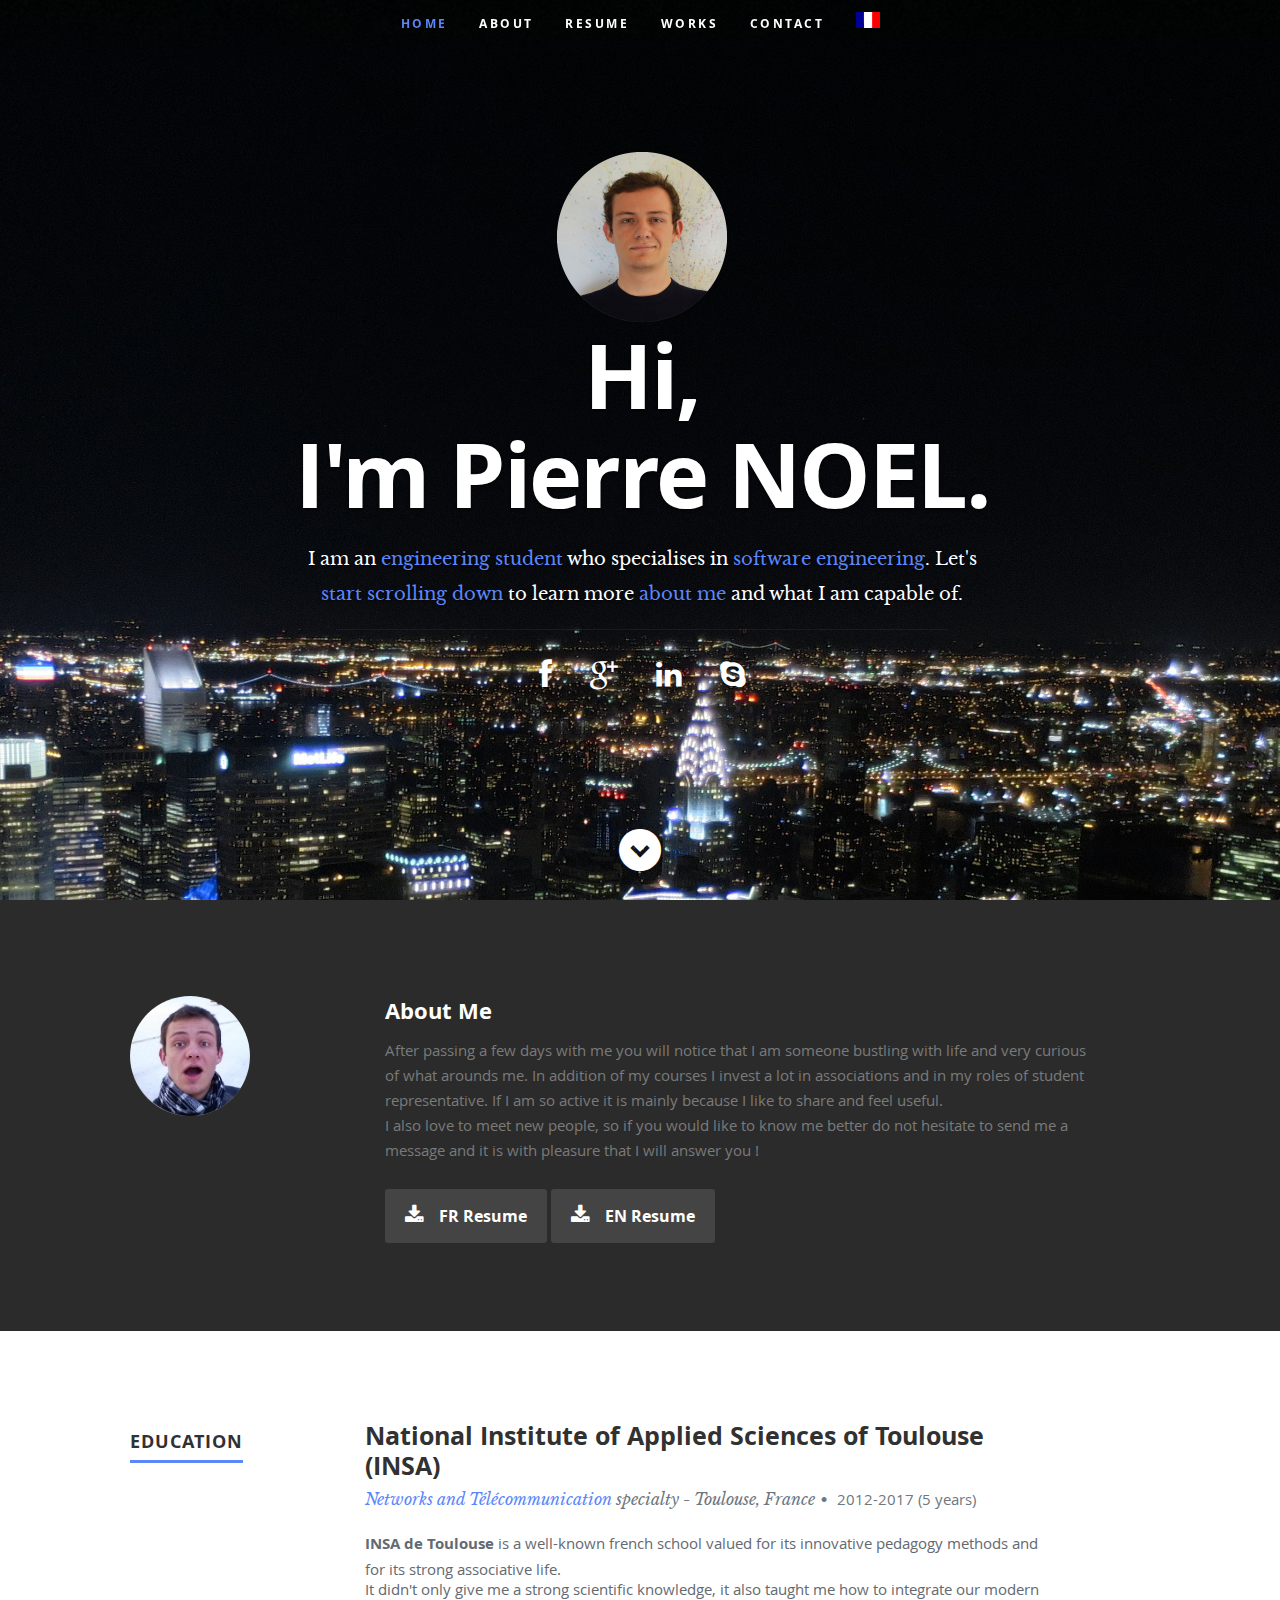
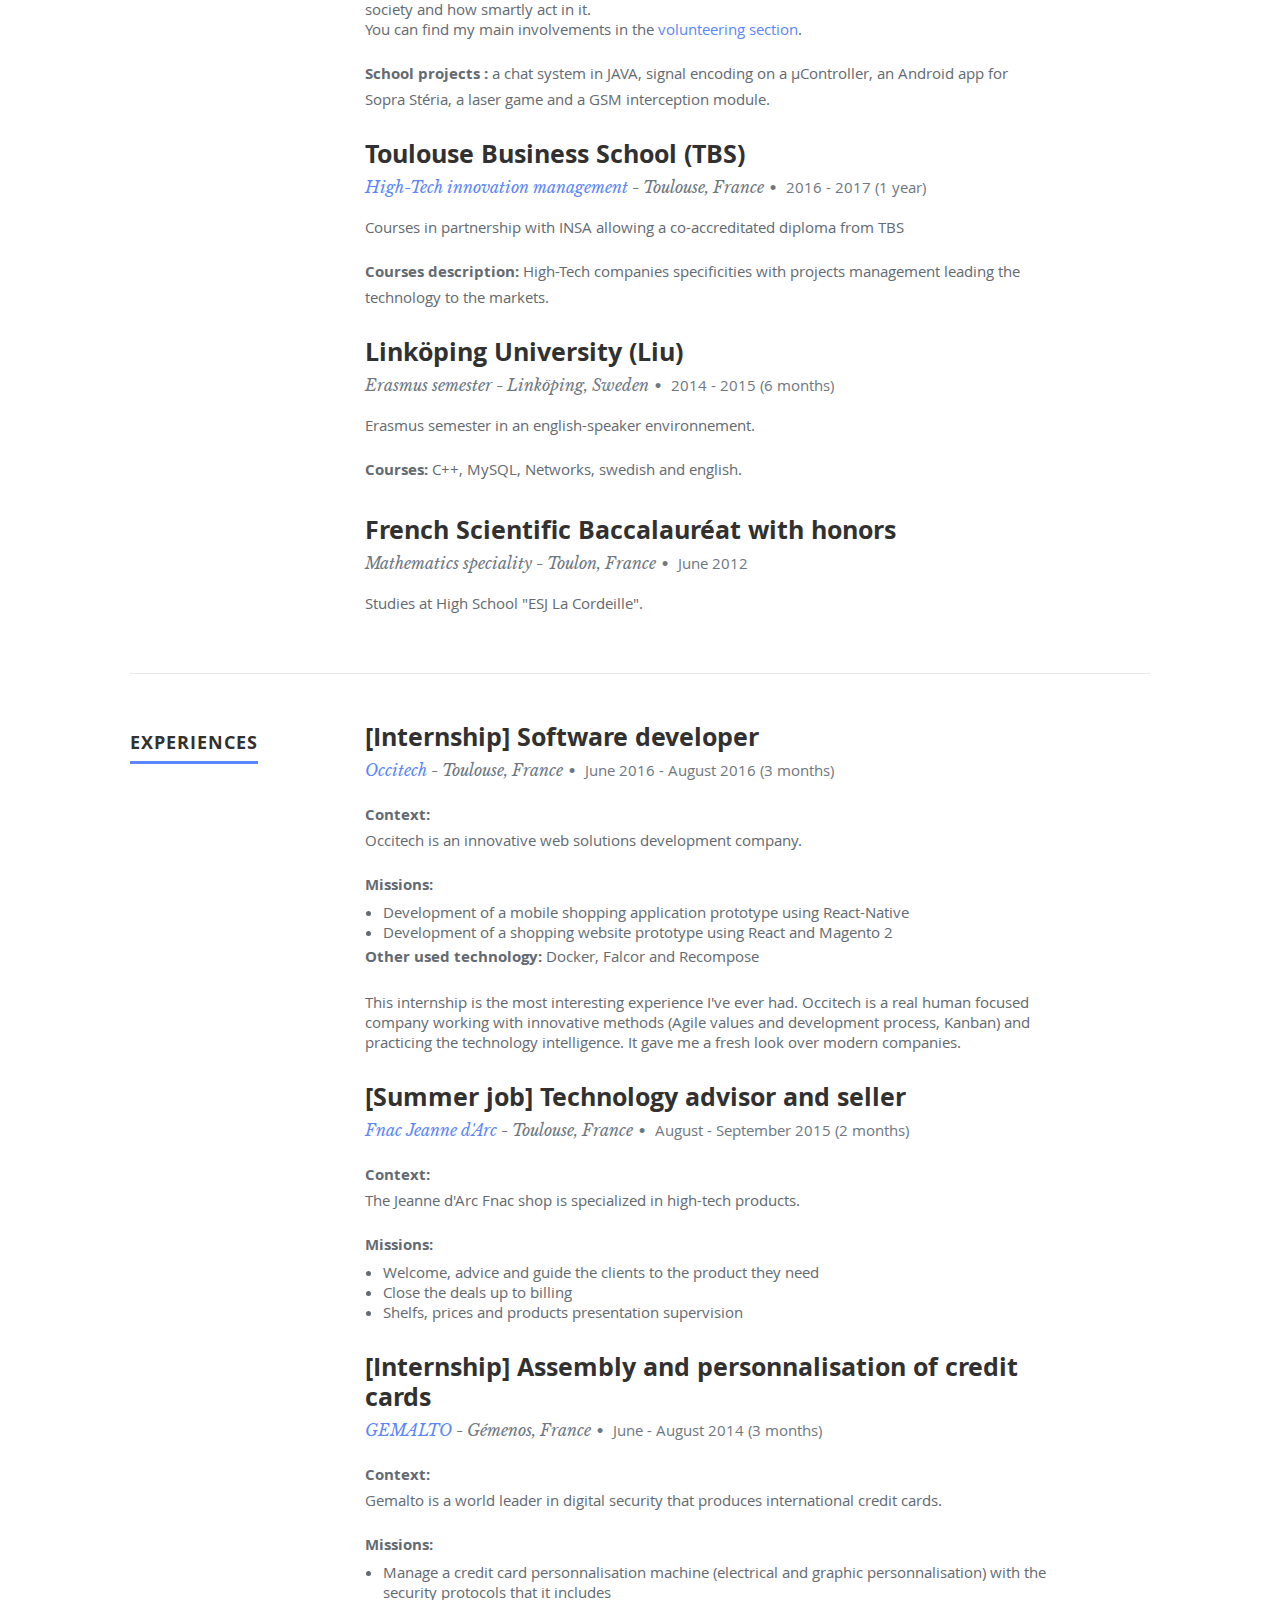
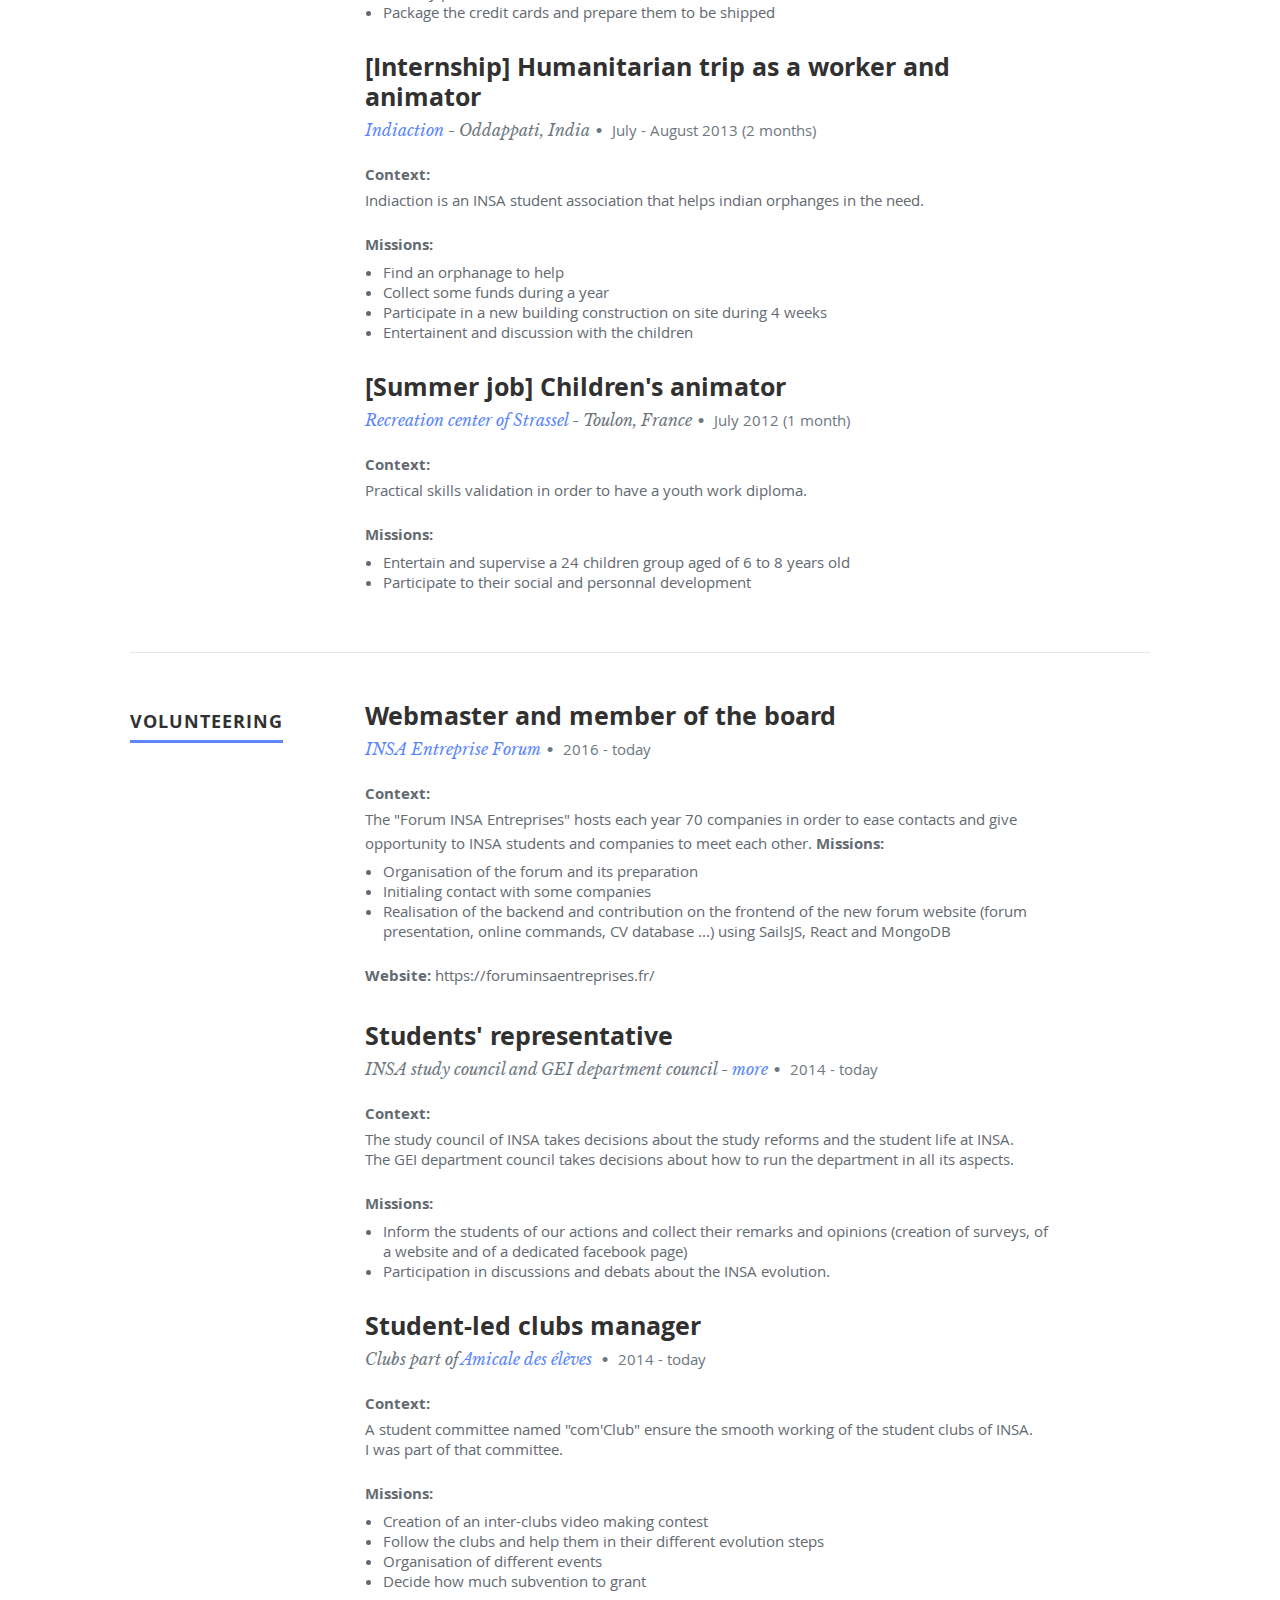
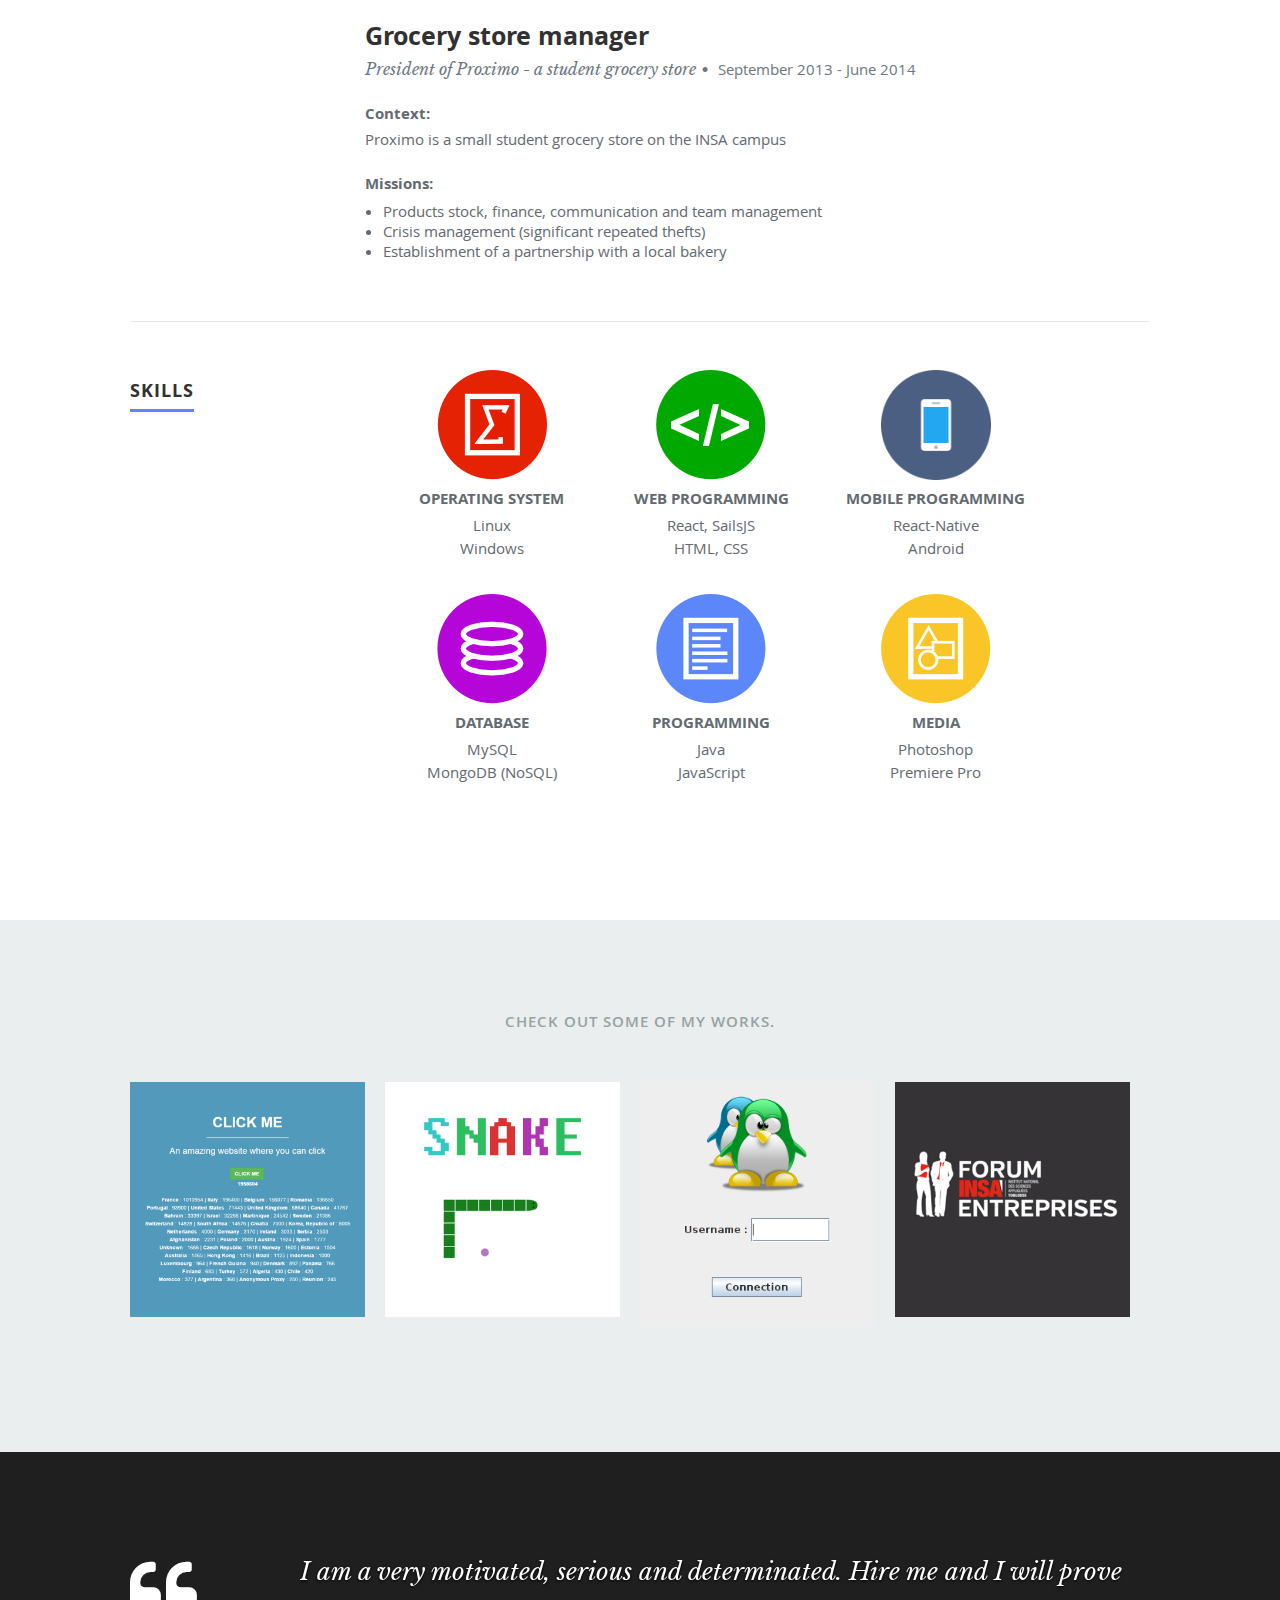
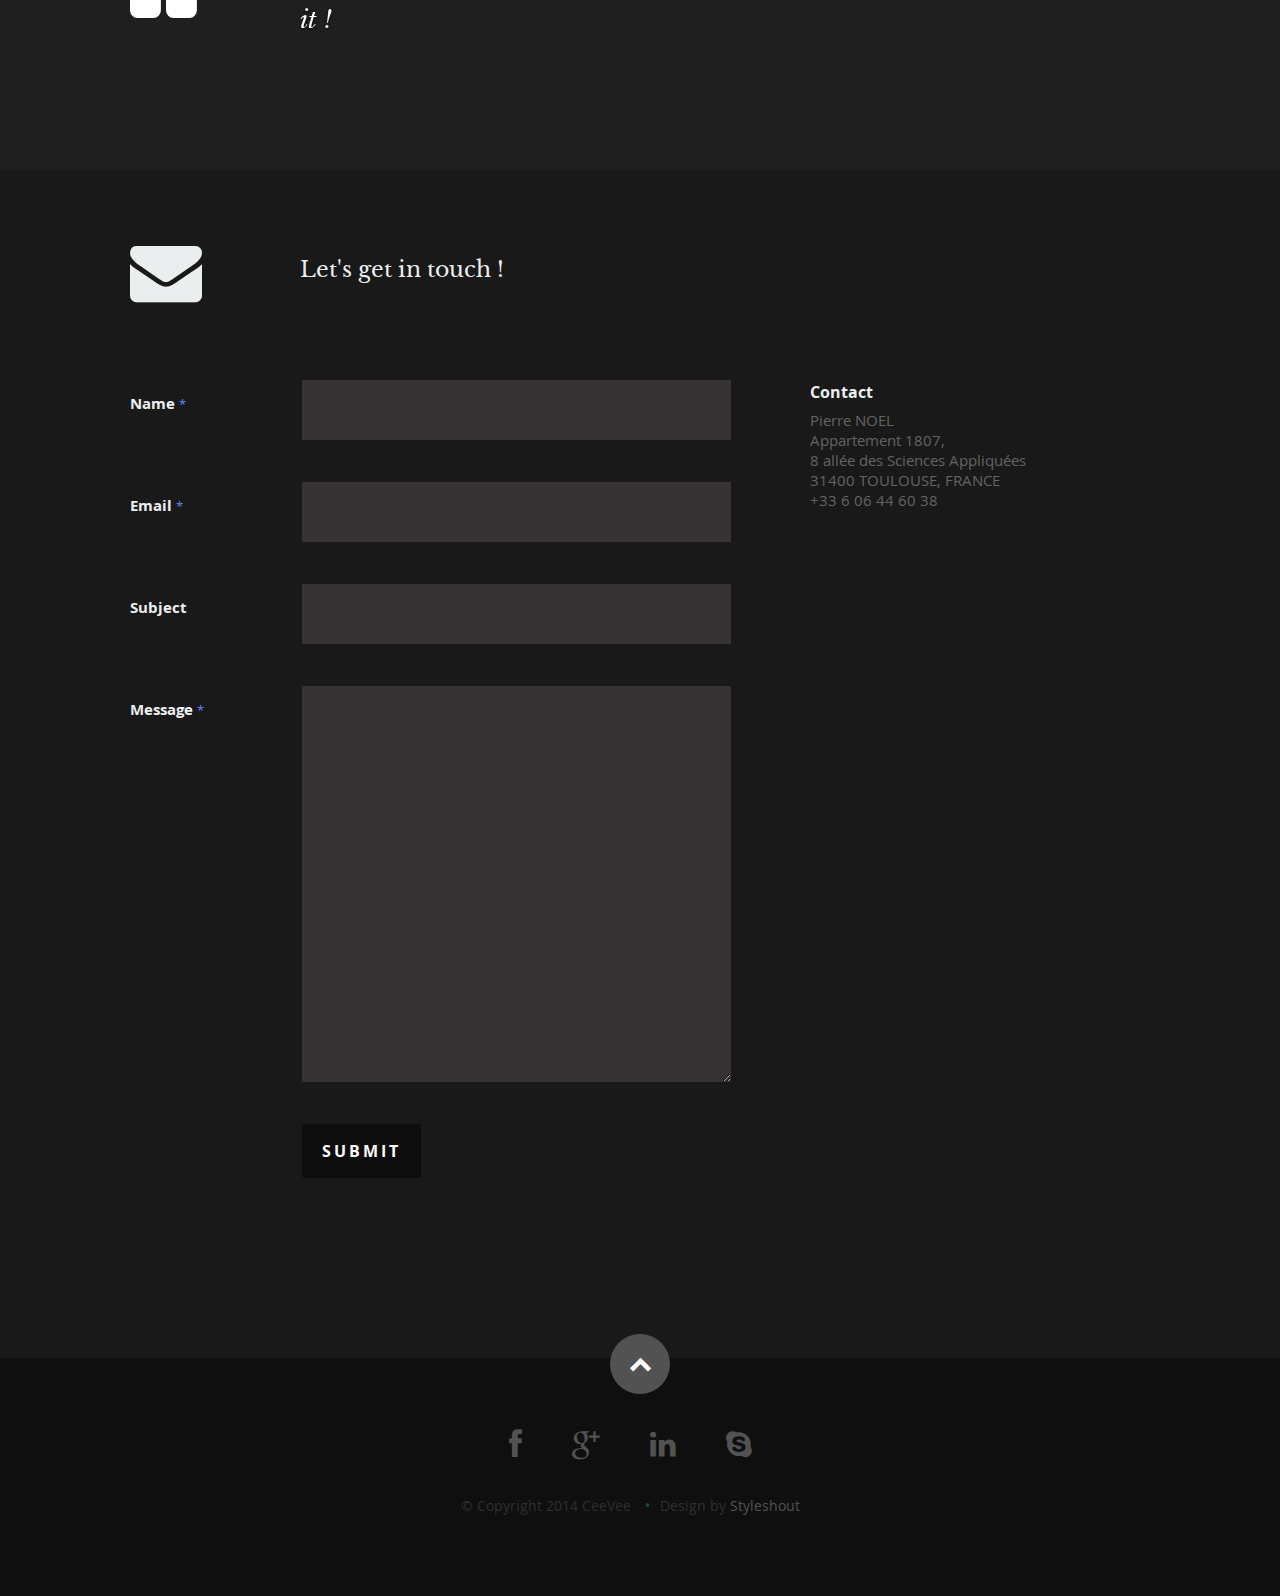
==== commit 5e697ed2: "missing break line" ====
--- a/en.html
+++ b/en.html
@@ -240,8 +240,8 @@
             <h3>[Internship] Software developer</h3>
             <p class="info"><a href="https://www.occitech.fr/" target="_blank">Occitech</a> - Toulouse, France<span>&bull;</span> <em class="date">June 2016 - August 2016 (3 months)</em></p>
             <p>
-              <b>Context:</b><br/>
-              Occitech is an innovative web solutions development company.<br/>
+              <b>Context:</b>
+              <br/>Occitech is an innovative web solutions development company.<br/>
               <br/>
               <b>Missions:</b>
               <ul>
@@ -347,7 +347,7 @@
             <h3>Webmaster and member of the board</h3>
             <p class="info"><a href="https://foruminsaentreprises.fr/" target="_blank">INSA Entreprise Forum</a><span>&bull;</span> <em class="date">2016 - today</em></p>
             <p>
-              <b>Context:</b>
+              <b>Context:</b><br />
               The "Forum INSA Entreprises" hosts each year 70 companies in order to ease contacts and give opportunity to INSA students and companies to meet each other.
 
               <b>Missions:</b>
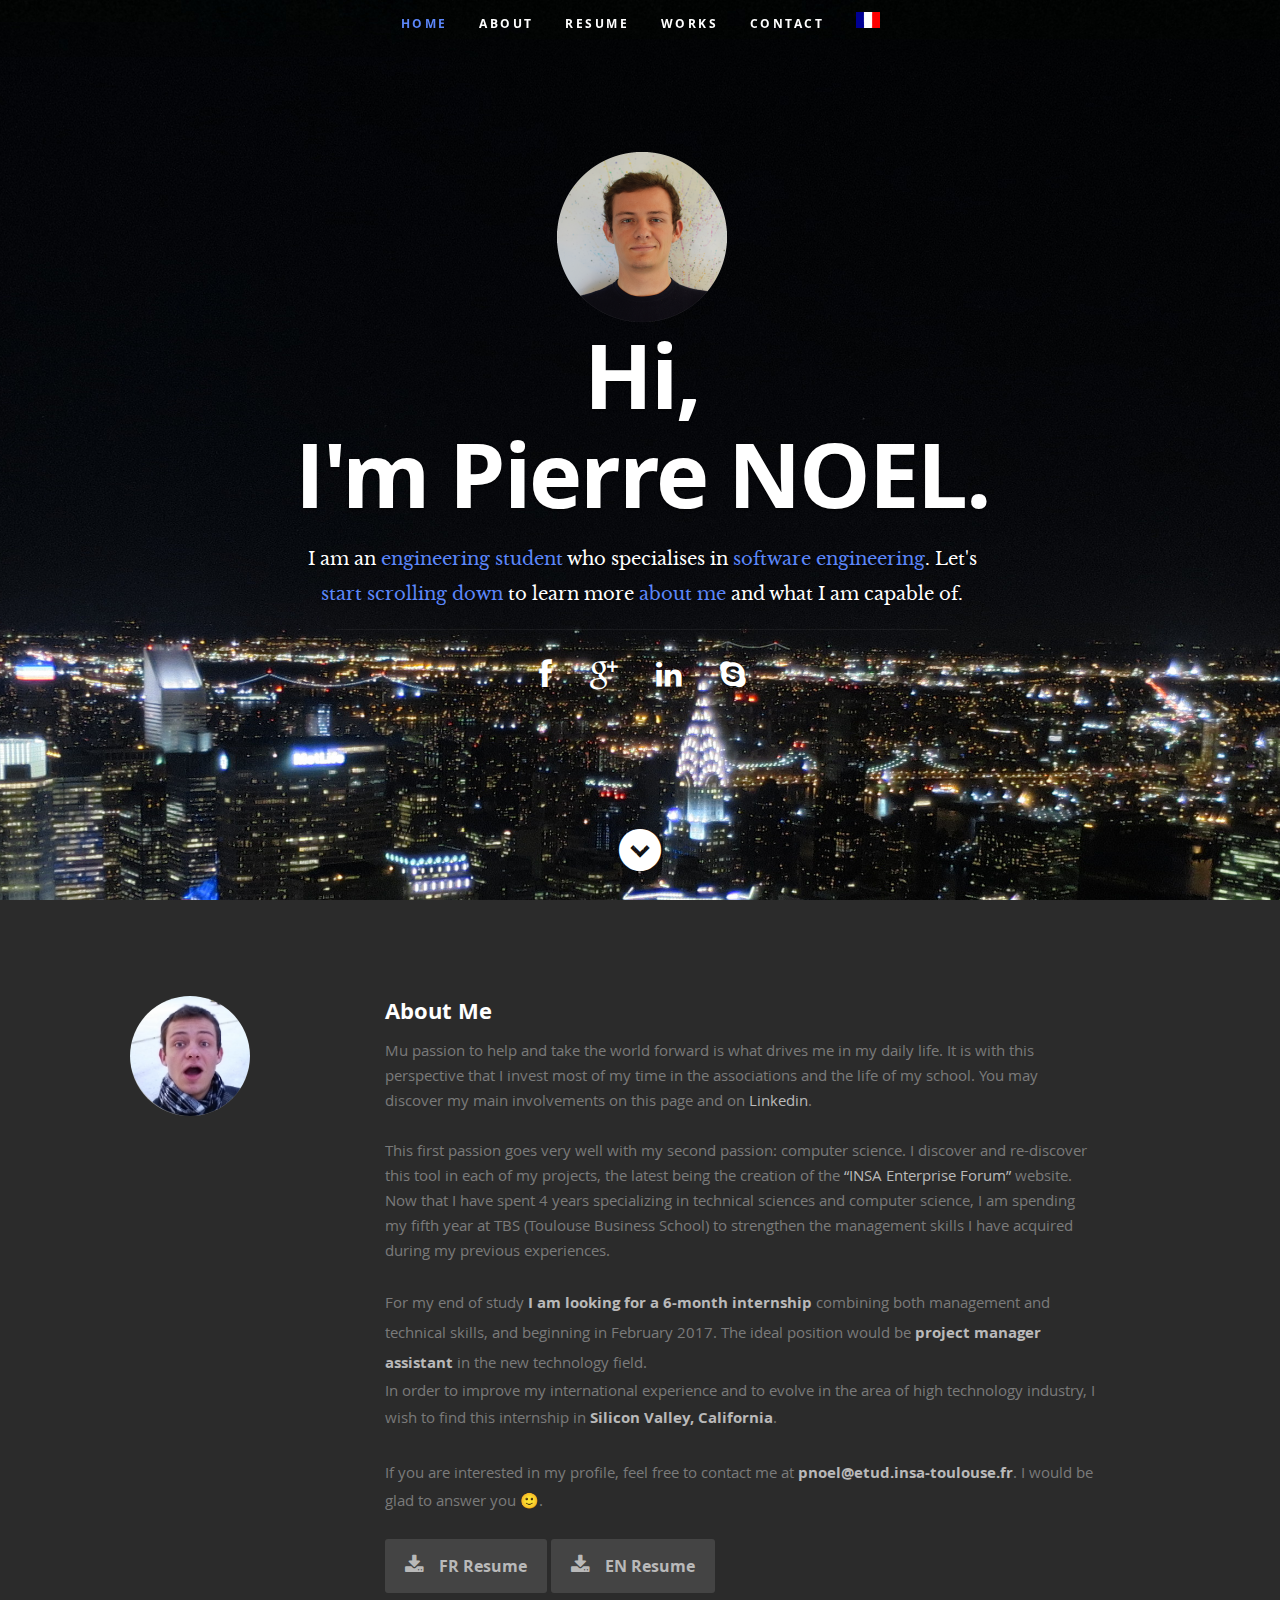
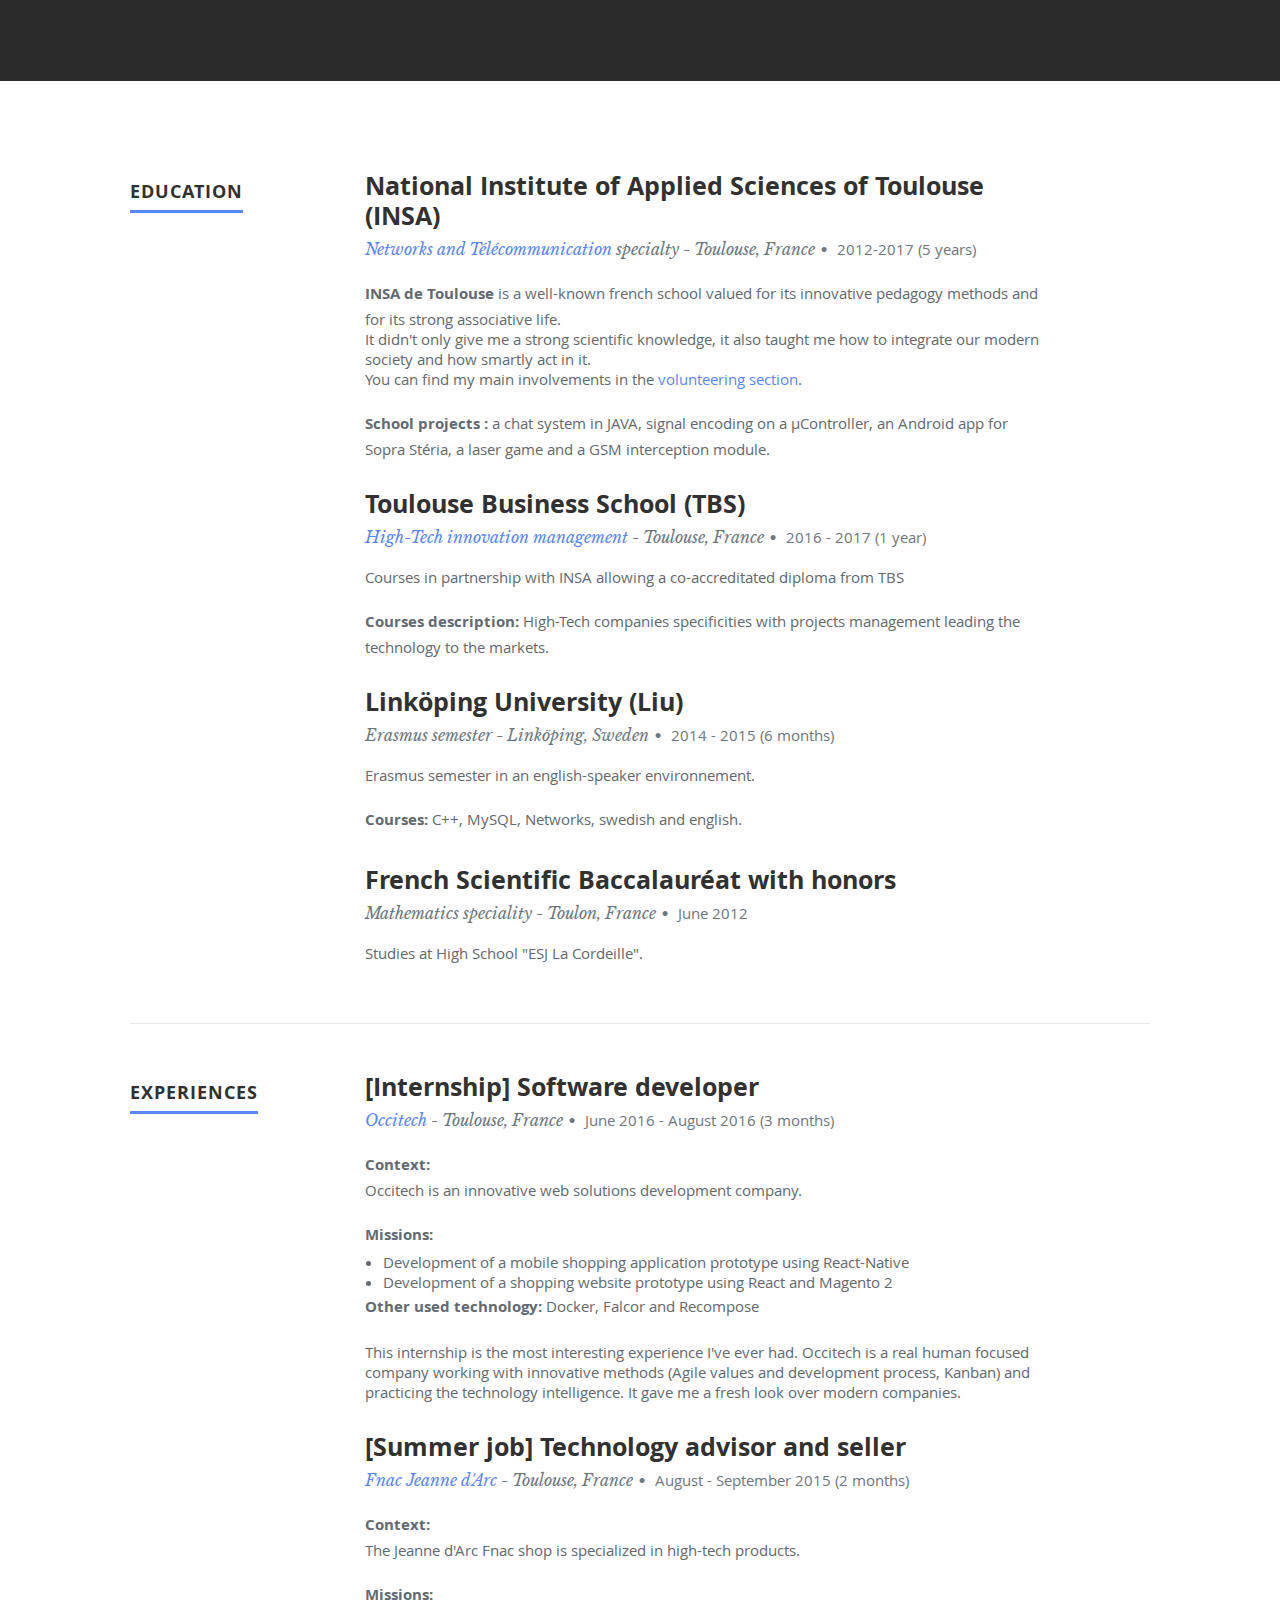
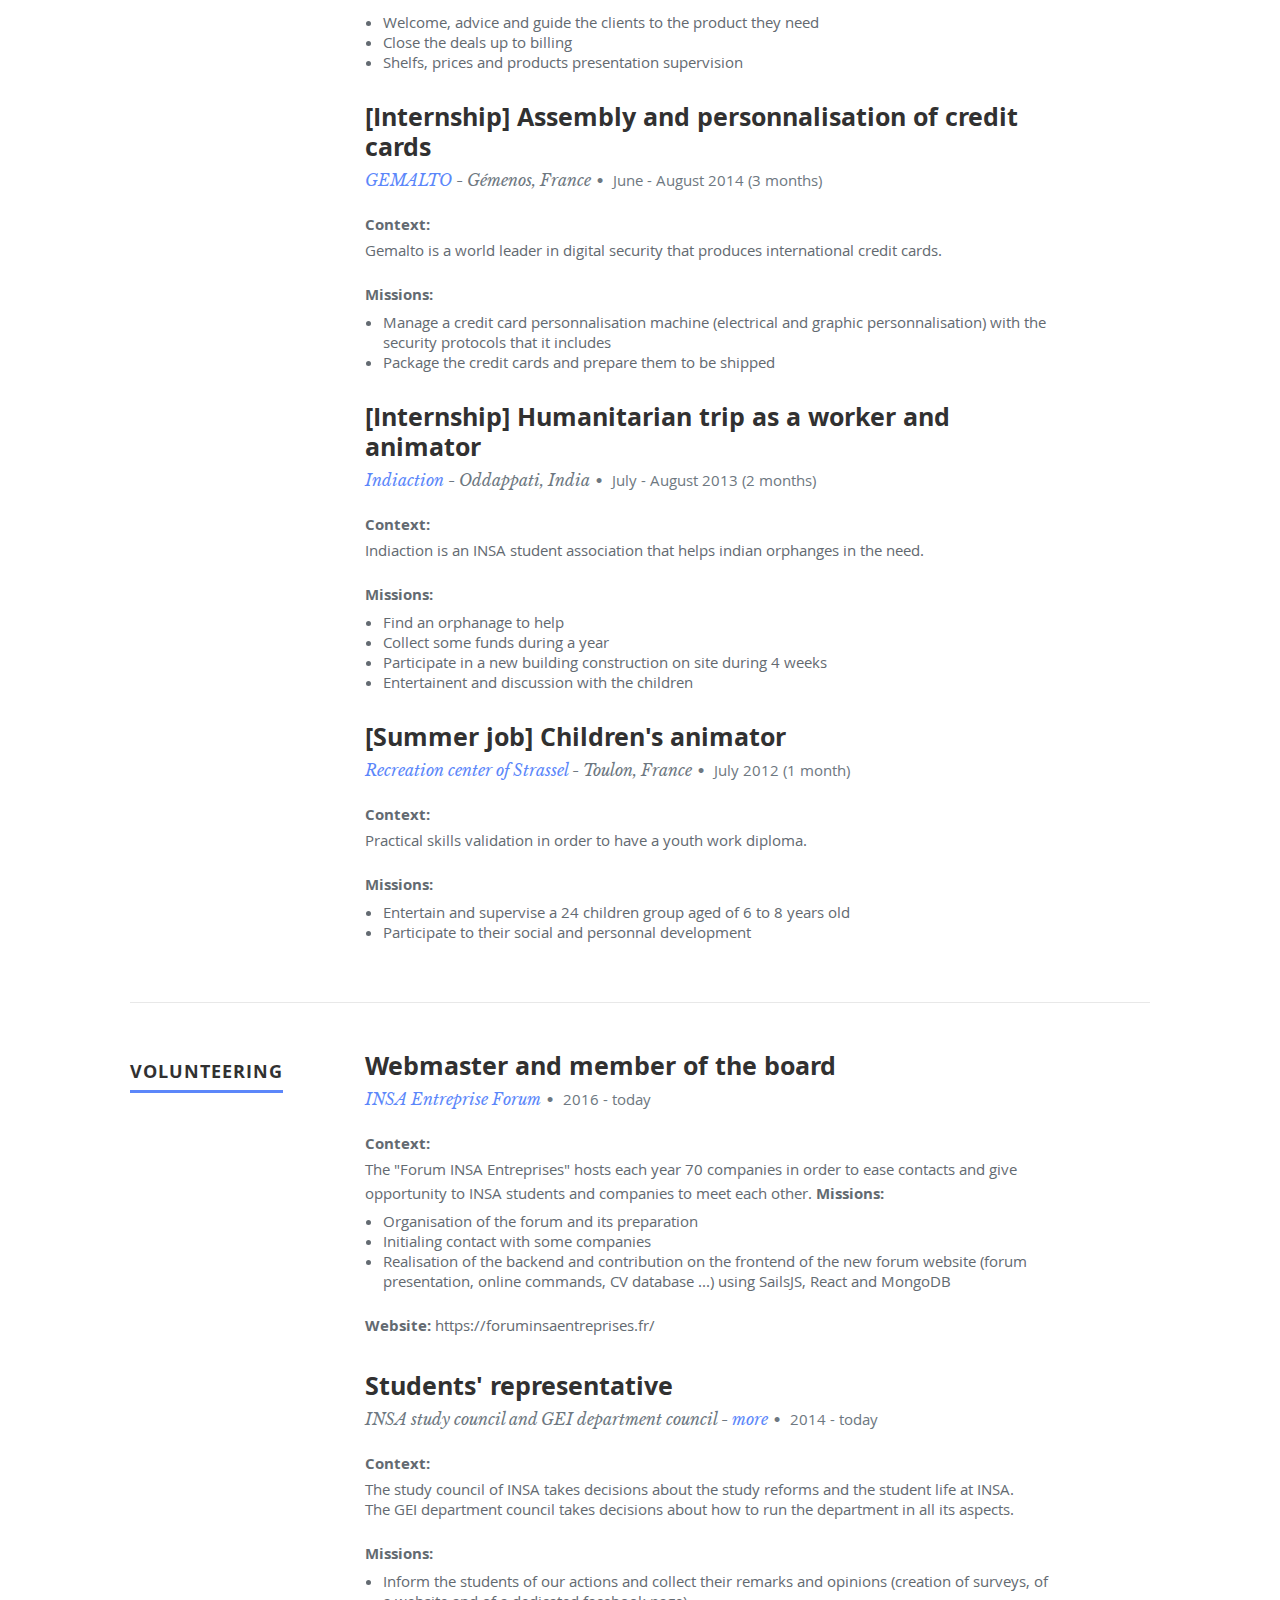
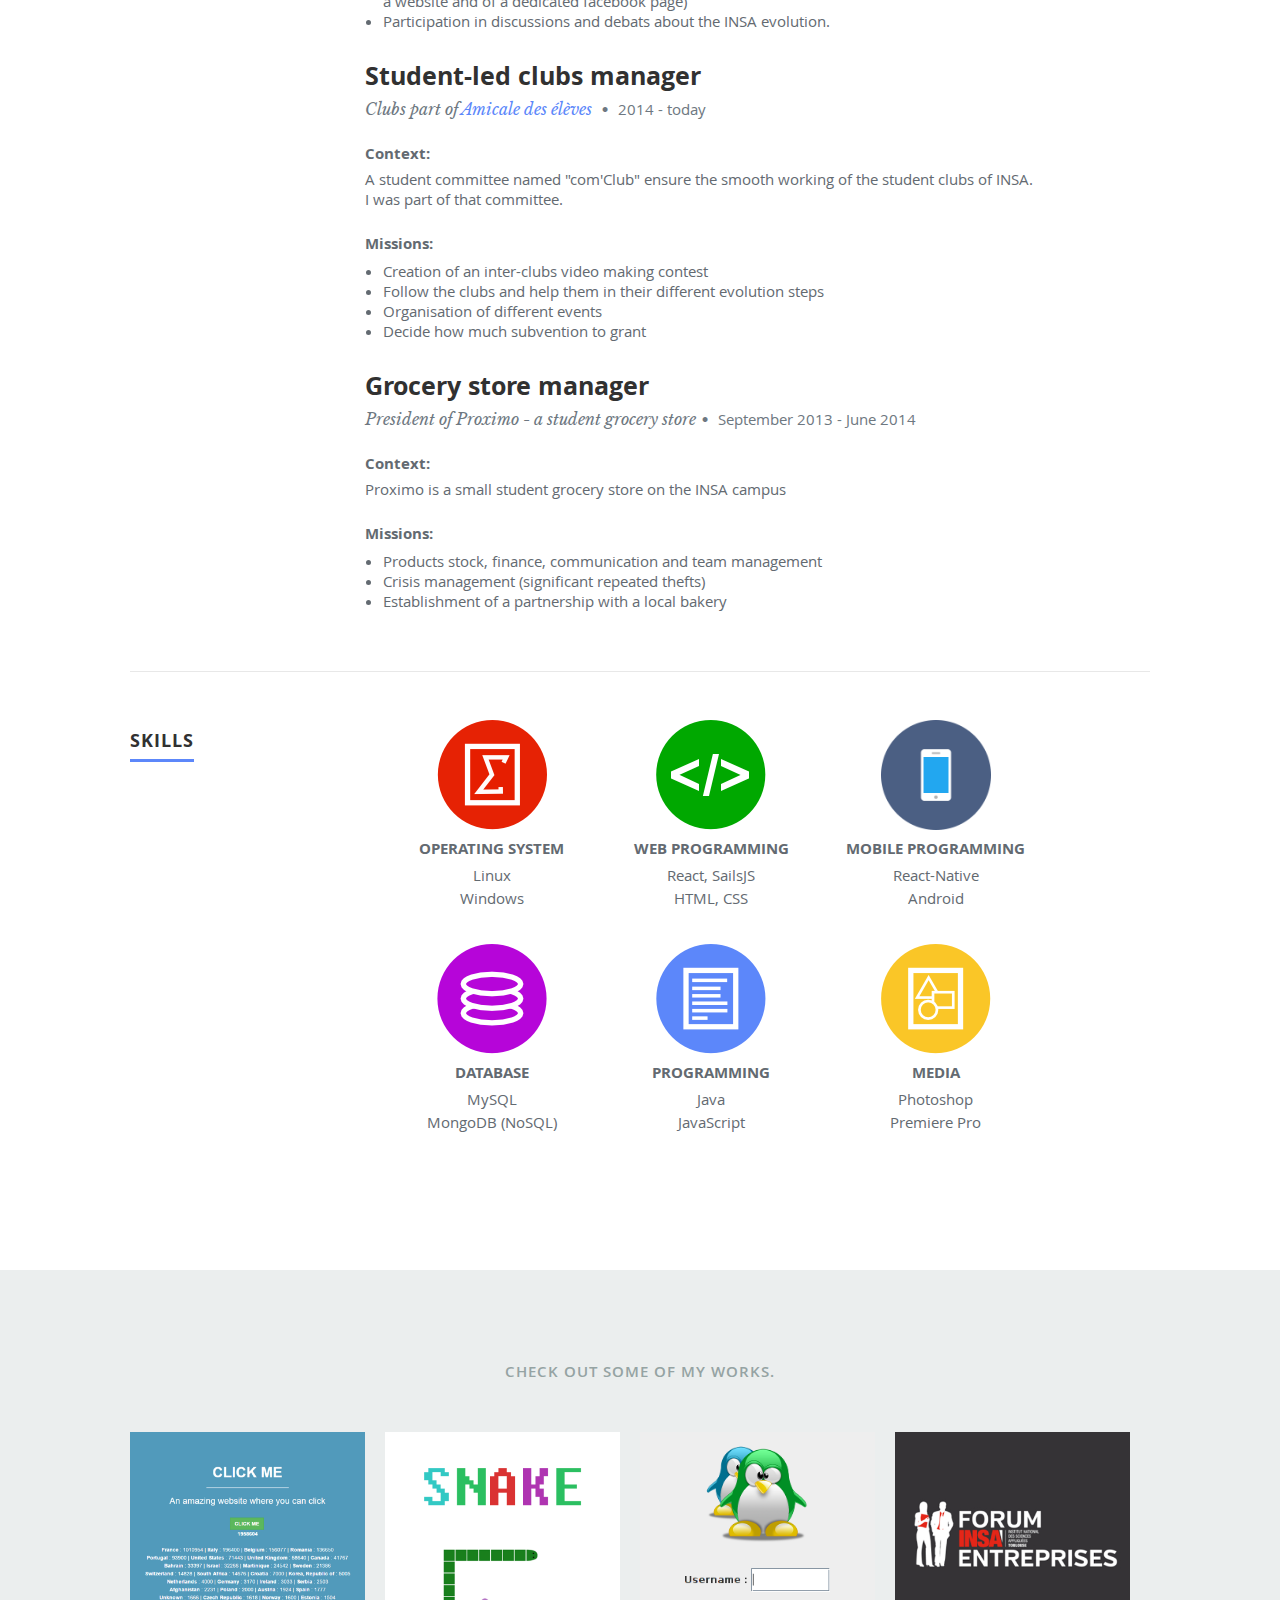
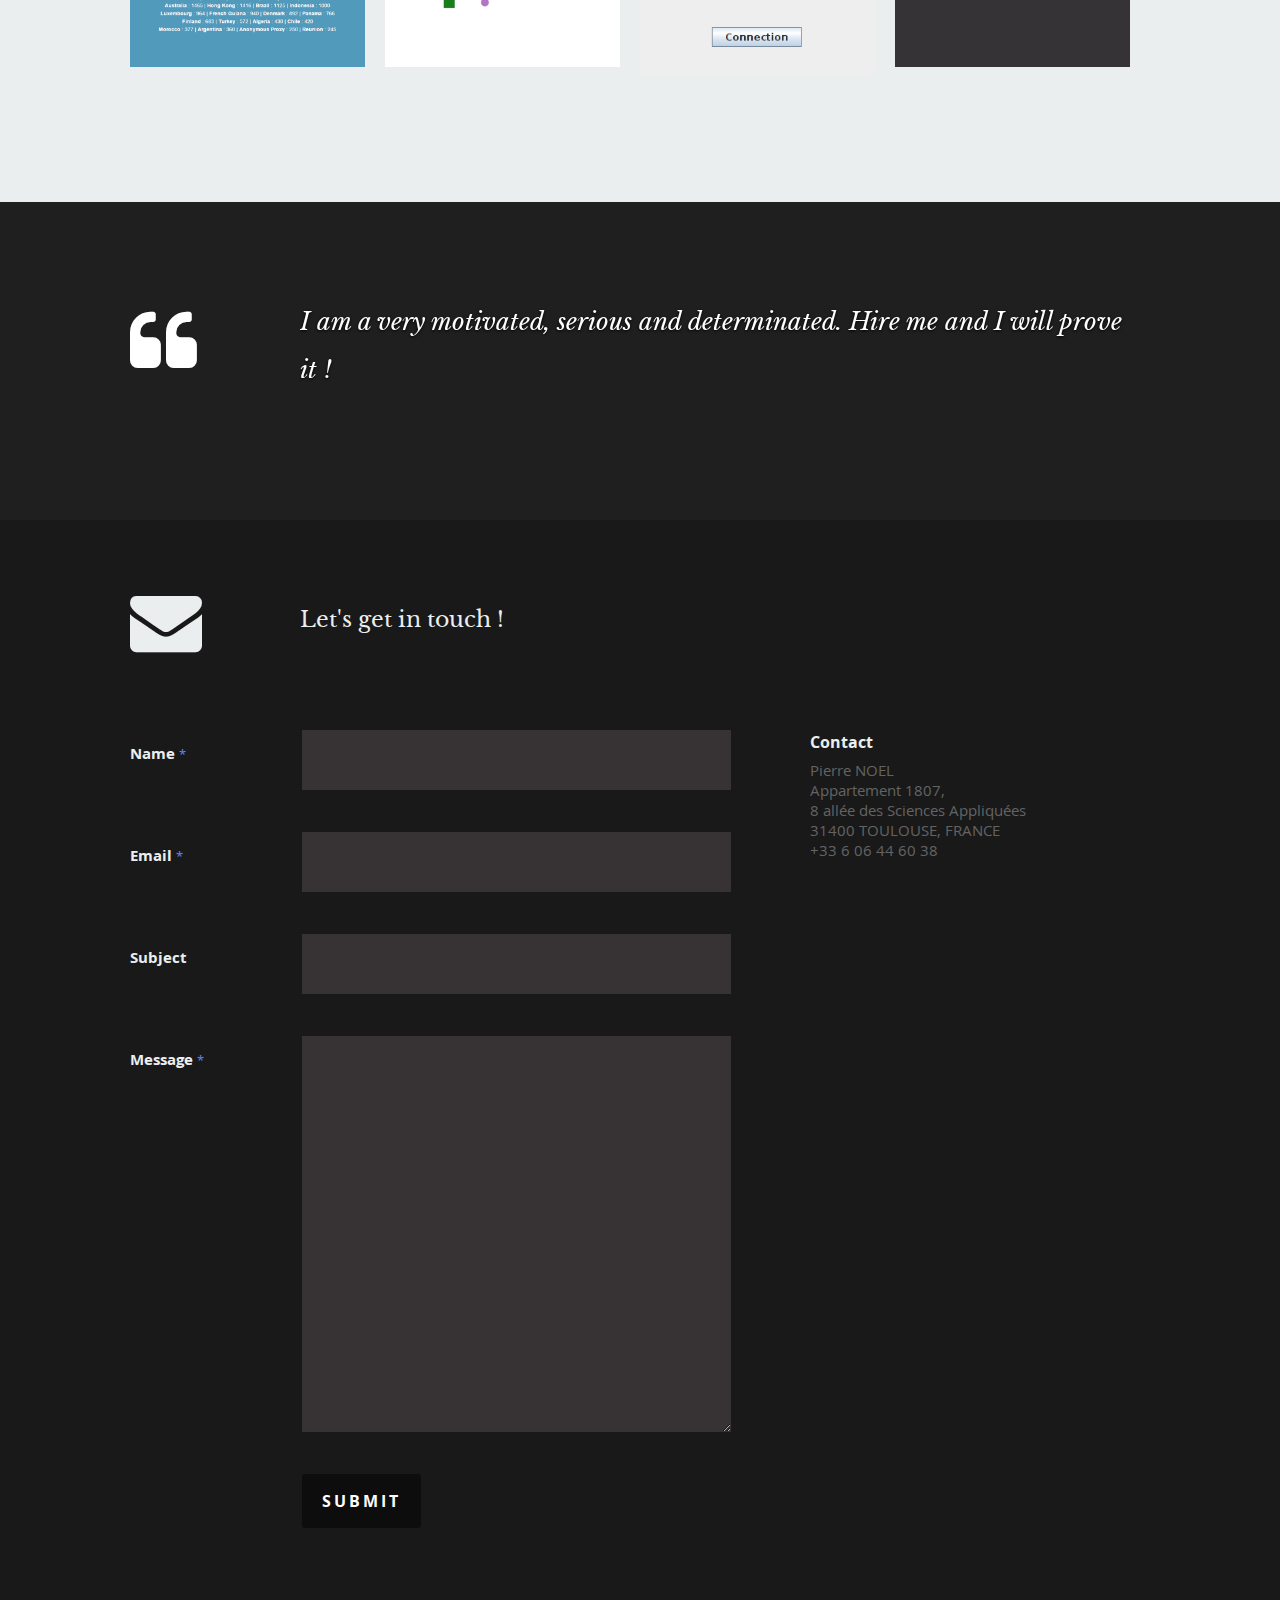
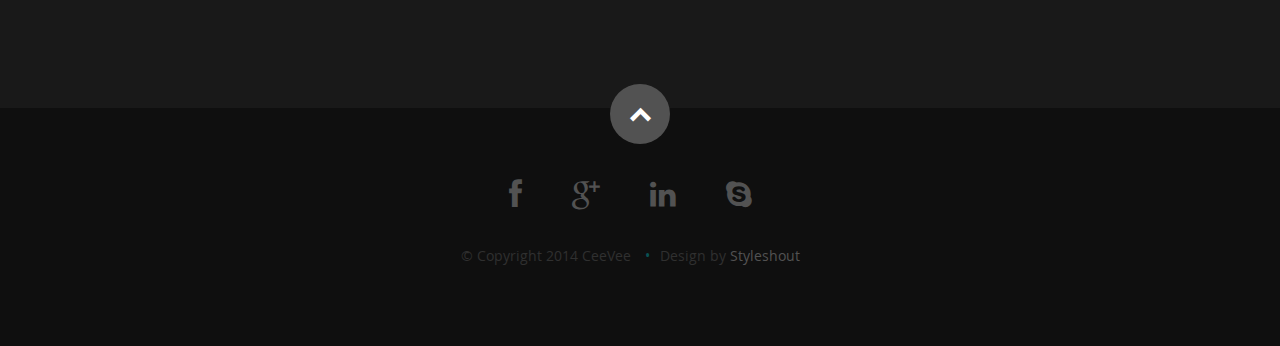
==== commit 2710f42f: "Cha correction" ====
--- a/en.html
+++ b/en.html
@@ -105,9 +105,15 @@
 
         <h2>About Me</h2>
 
-        <p>After passing a few days with me you will notice that I am someone bustling with life and very curious of what arounds me. In addition of my courses I invest a lot in associations and in my roles of student representative. If I am so active
-          it is mainly because I like to share and feel useful. </br>
-          I also love to meet new people, so if you would like to know me better do not hesitate to send me a message and it is with pleasure that I will answer you !
+        <p>Mu passion to help and take the world forward is what drives me in my daily life. It is with this perspective that I invest most of my time in the associations and the life of my school. You may discover my main involvements on this page and on <a target="_blank" href="https://fr.linkedin.com/in/pierre-noel">Linkedin</a>.
+          <br />
+          <br />This first passion goes very well with my second passion: computer science. I discover and re-discover this tool in each of my projects, the latest being the creation of the <a target="_blank" href="https://foruminsaentreprises.fr/">“INSA Enterprise Forum”</a> website.
+          <br />Now that I have spent 4 years specializing in technical sciences and computer science, I am spending my fifth year at TBS (Toulouse Business School) to strengthen the management skills I have acquired during my previous experiences.
+          <br />
+          <br />For my end of study <b>I am looking for a 6-month internship</b> combining both management and technical skills, and beginning in February 2017. The ideal position would be <b>project manager assistant</b> in the new technology field.
+          <br />In order to improve my international experience and to evolve in the area of high technology industry, I wish to find this internship in <b>Silicon Valley, California</b>.
+          <br />
+          <br />If you are interested in my profile, feel free to contact me at <b>pnoel@etud.insa-toulouse.fr</b>. I would be glad to answer you 🙂.
         </p>
 
         <div class="row">
--- a/css/layout.css
+++ b/css/layout.css
@@ -201,8 +201,12 @@
    overflow: hidden;
 }
 
-#about a, #about a:visited  { color: #fff; }
+#about a, #about a:visited  { color: #b9b9b9; }
 #about a:hover, #about a:focus { color: #5C87FA; }
+
+#about b {
+  color: #b9b9b9;
+}
 
 #about h2 {
    font: 22px/30px 'opensans-bold', sans-serif;
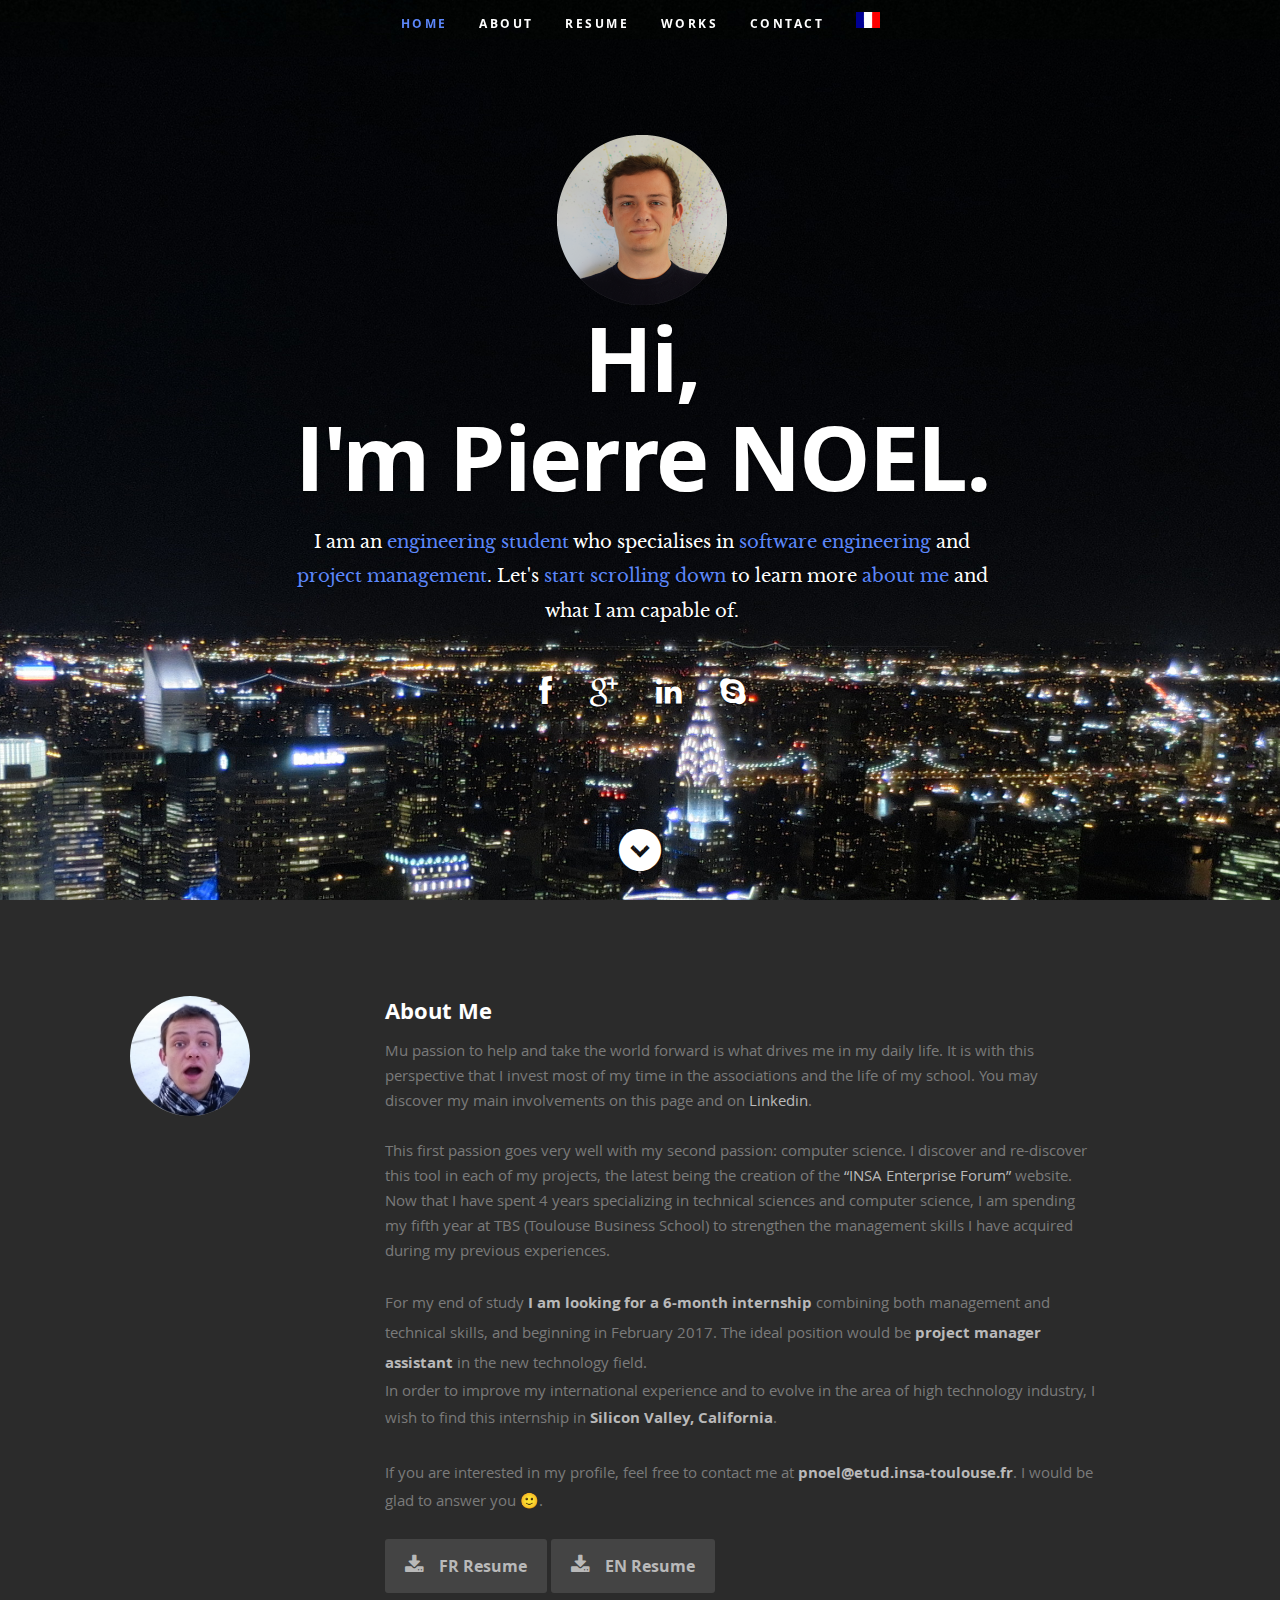
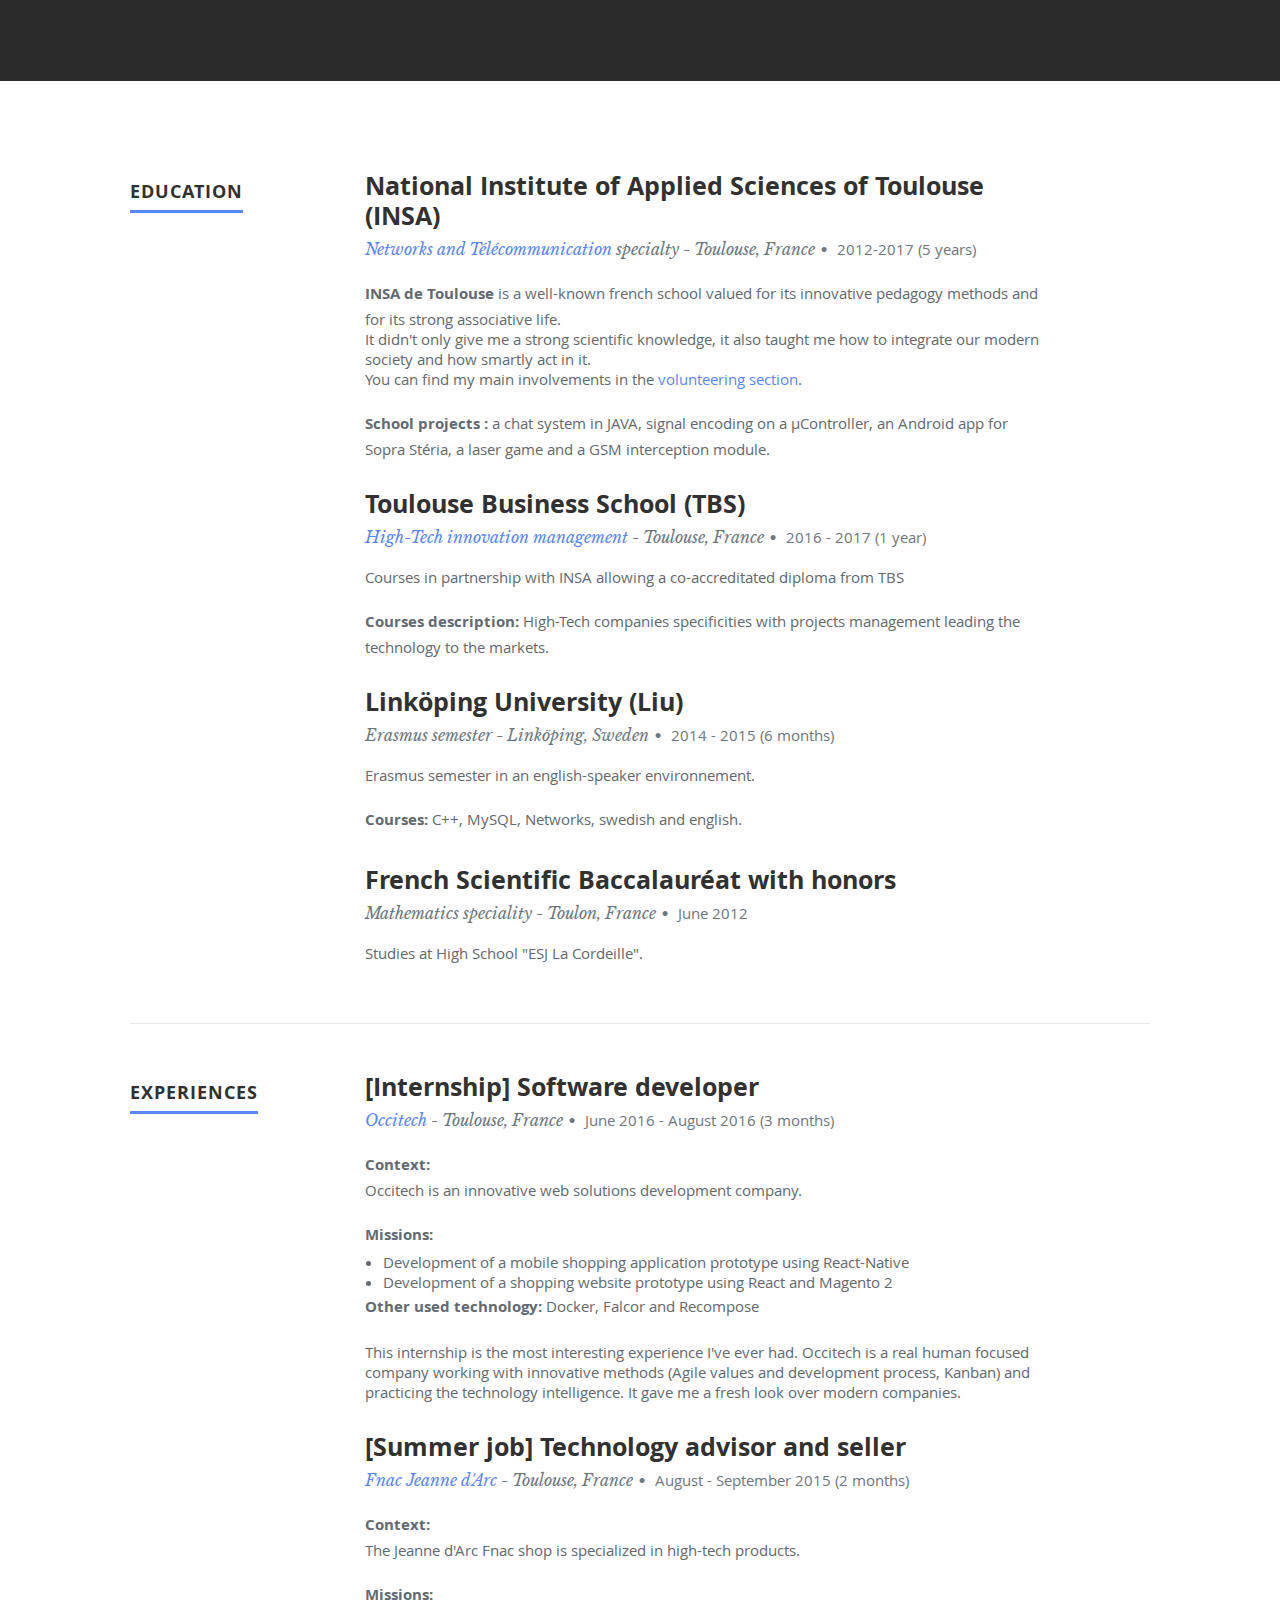
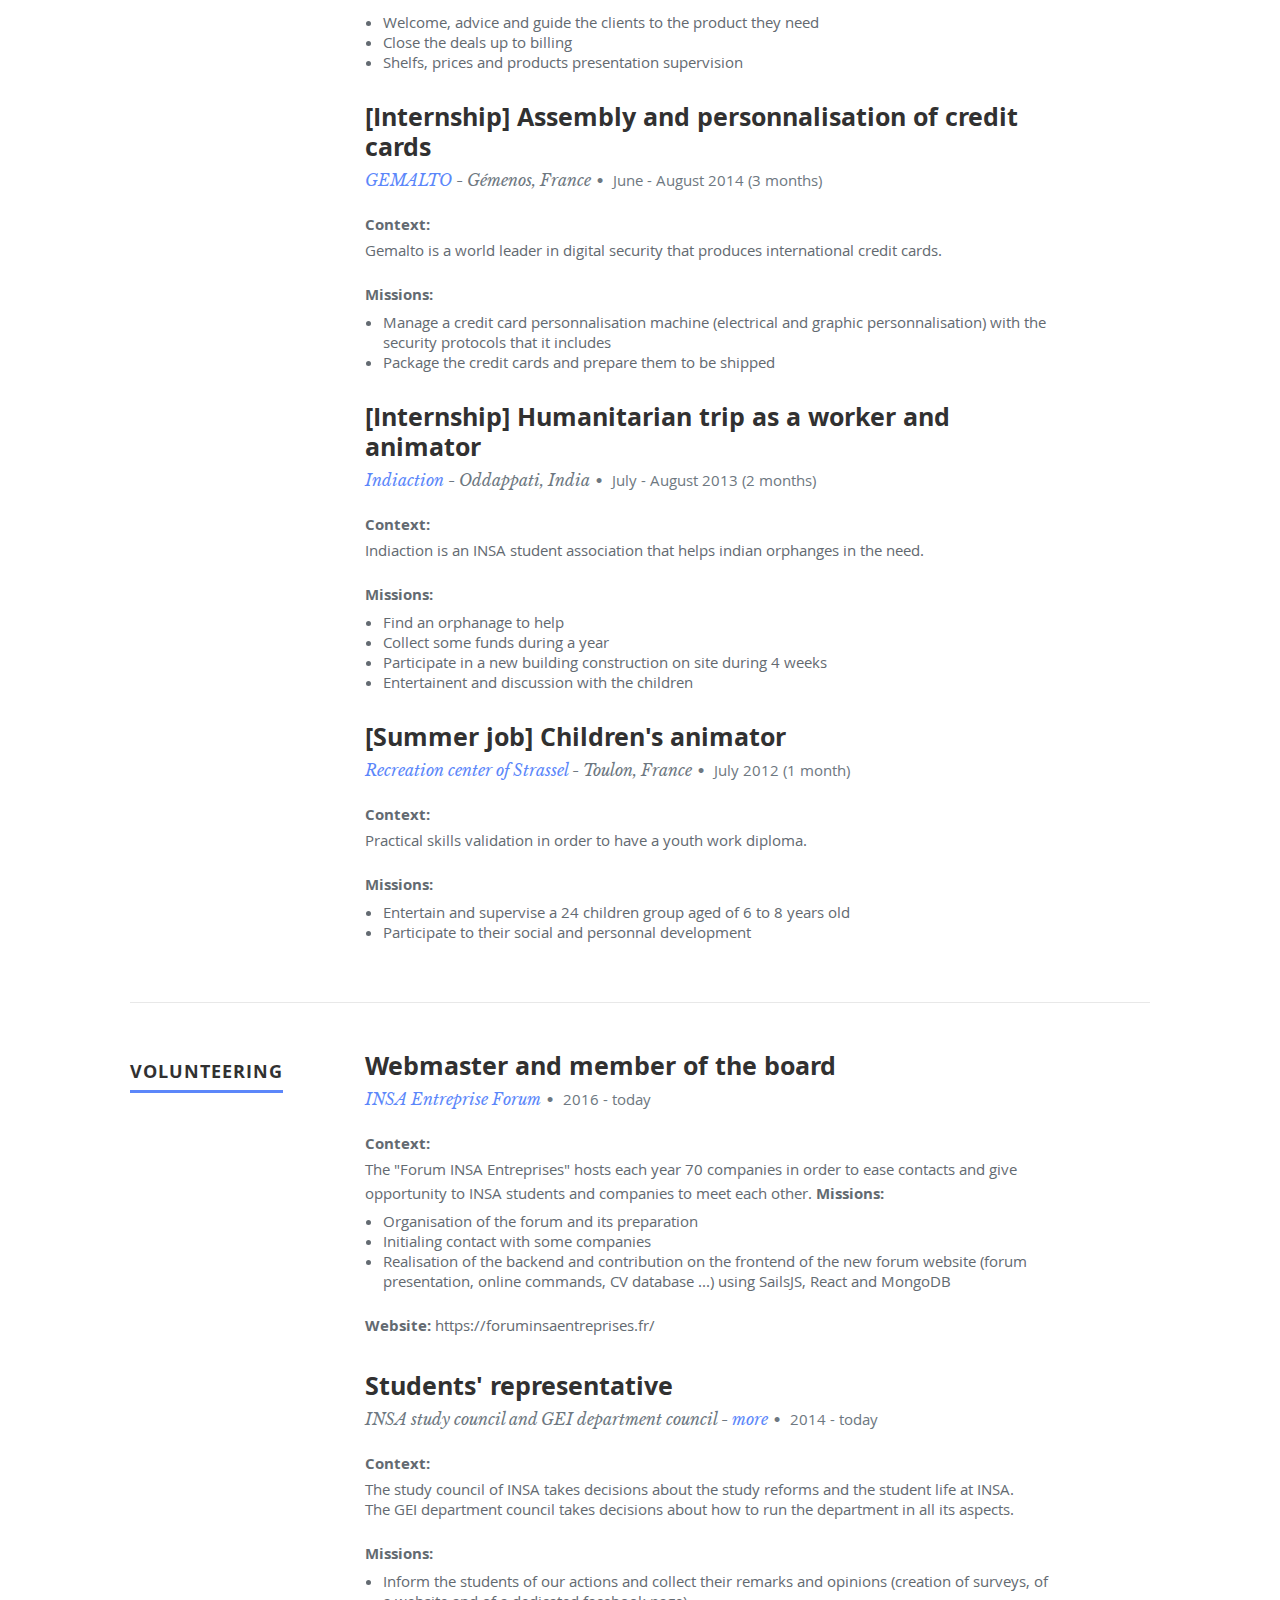
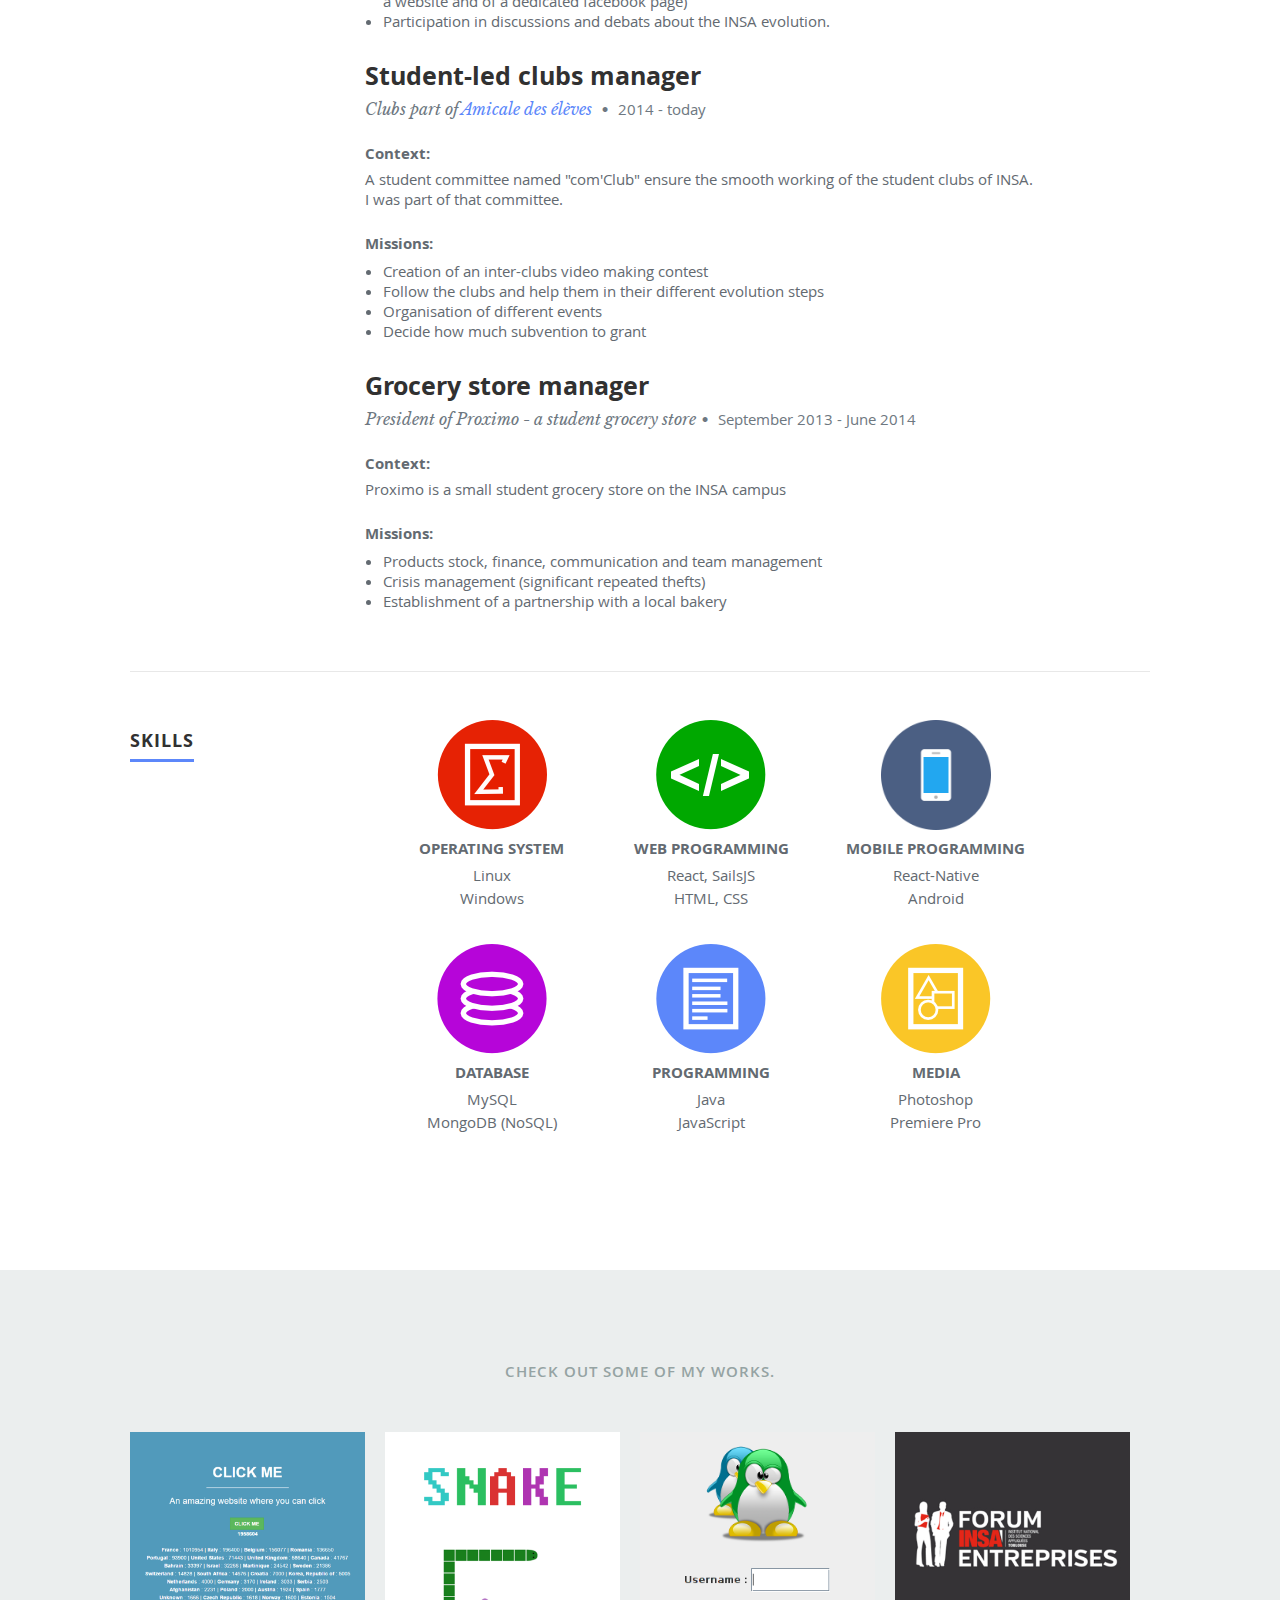
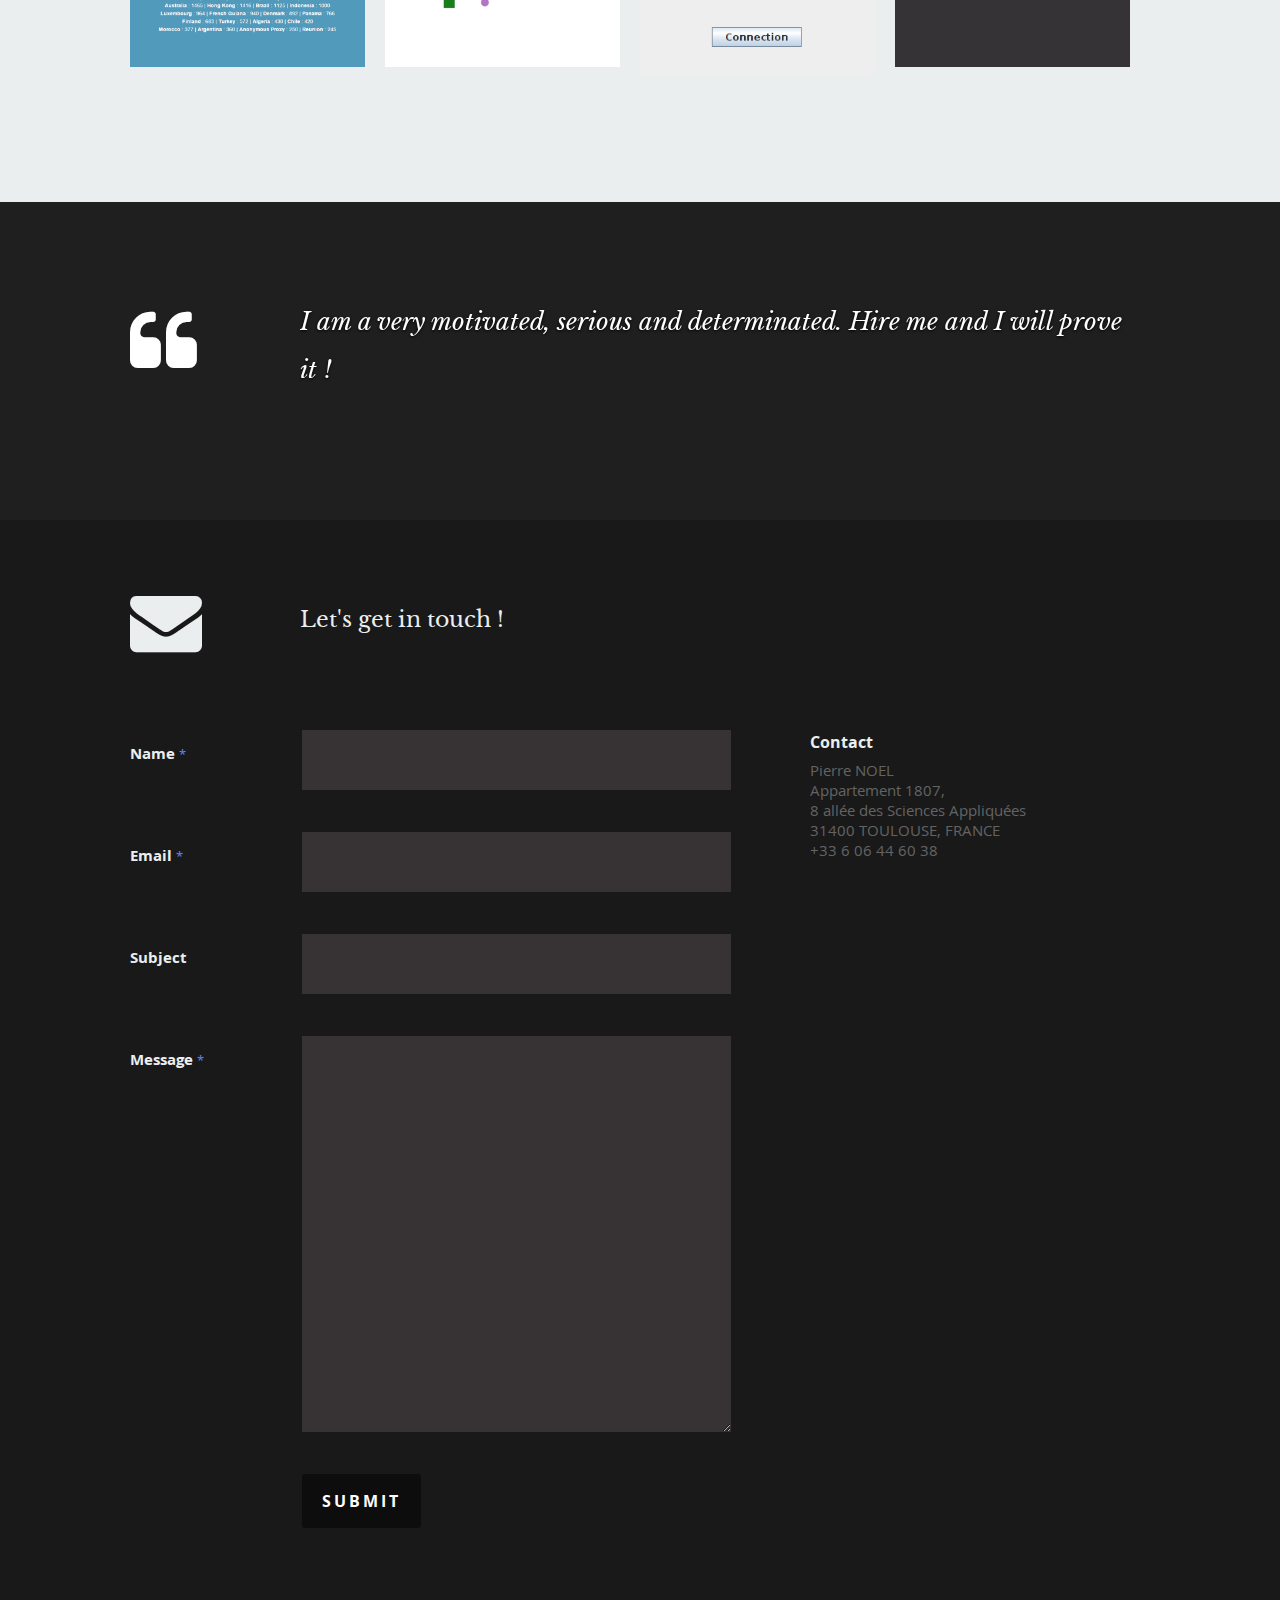
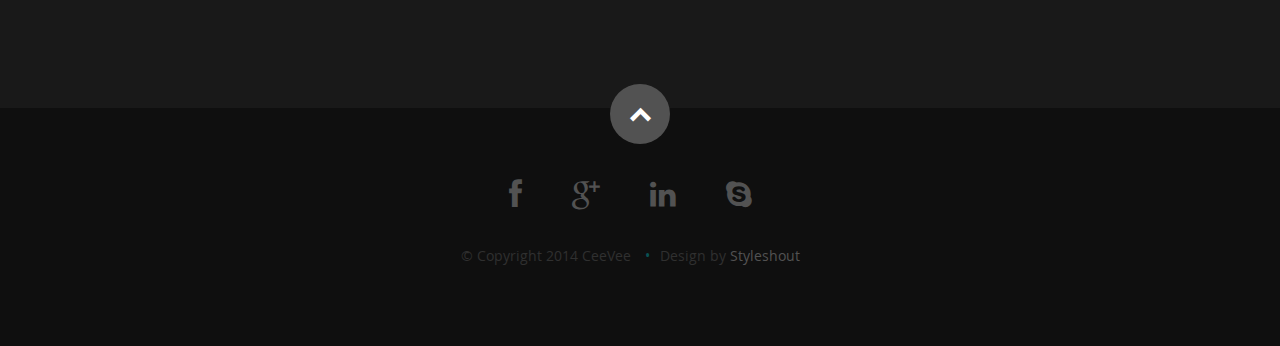
==== commit 8d05b9d3: "new header message" ====
--- a/en.html
+++ b/en.html
@@ -67,7 +67,7 @@
         <img class="main-profile-pic" src="images/me.png" />
         <br/>
         <h1 class="responsive-headline">Hi,</br>I'm Pierre NOEL.</h1>
-        <h3>I am an  <span>engineering student</span> who specialises in <span>software engineering</span>. Let's <a class="smoothscroll" href="#about">start scrolling down</a> to learn more <a class="smoothscroll" href="#about">about me</a> and what I am capable of.</h3>
+        <h3>I am an  <span>engineering student</span> who specialises in <span>software engineering</span> and <span> project management</span>. Let's <a class="smoothscroll" href="#about">start scrolling down</a> to learn more <a class="smoothscroll" href="#about">about me</a> and what I am capable of.</h3>
         <hr />
         <ul class="social">
           <li><a target="_blank" href="https://www.facebook.com/Padre.Navidad"><i class="fa fa-facebook"></i></a></li>
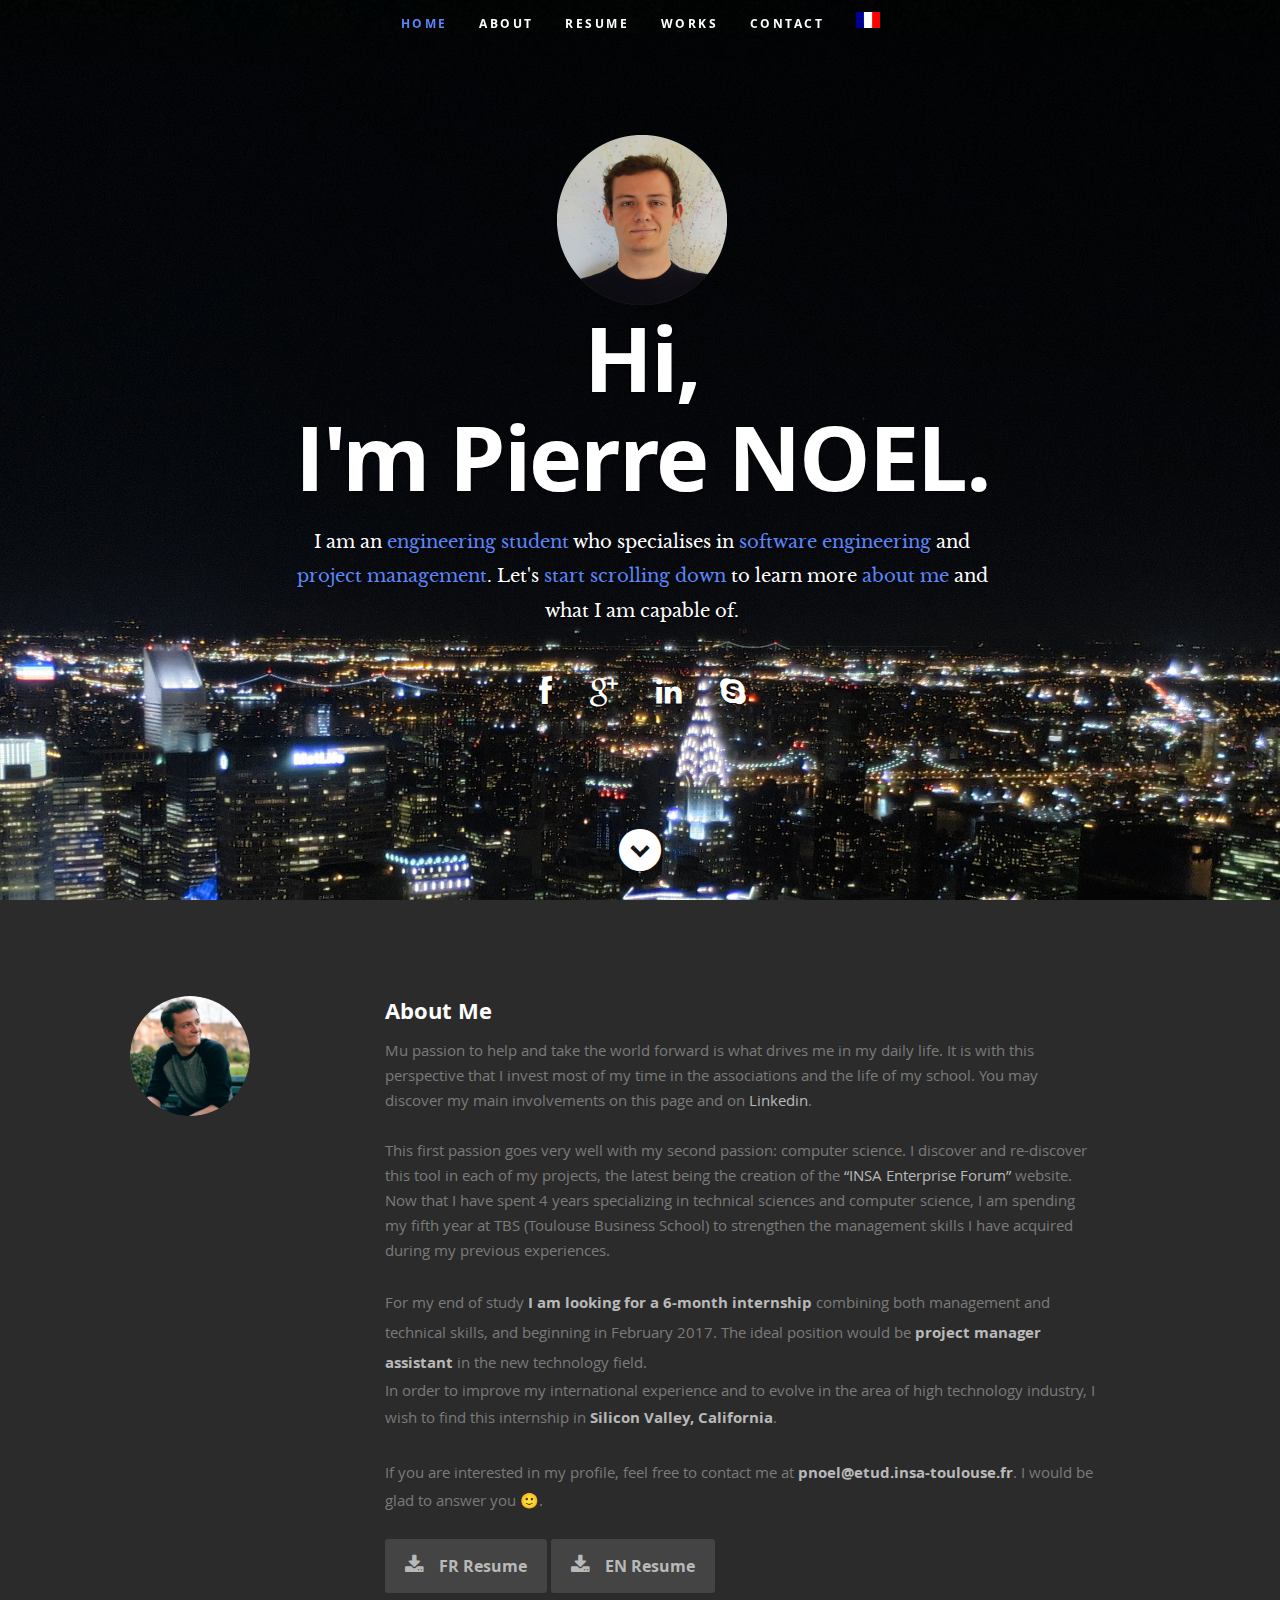
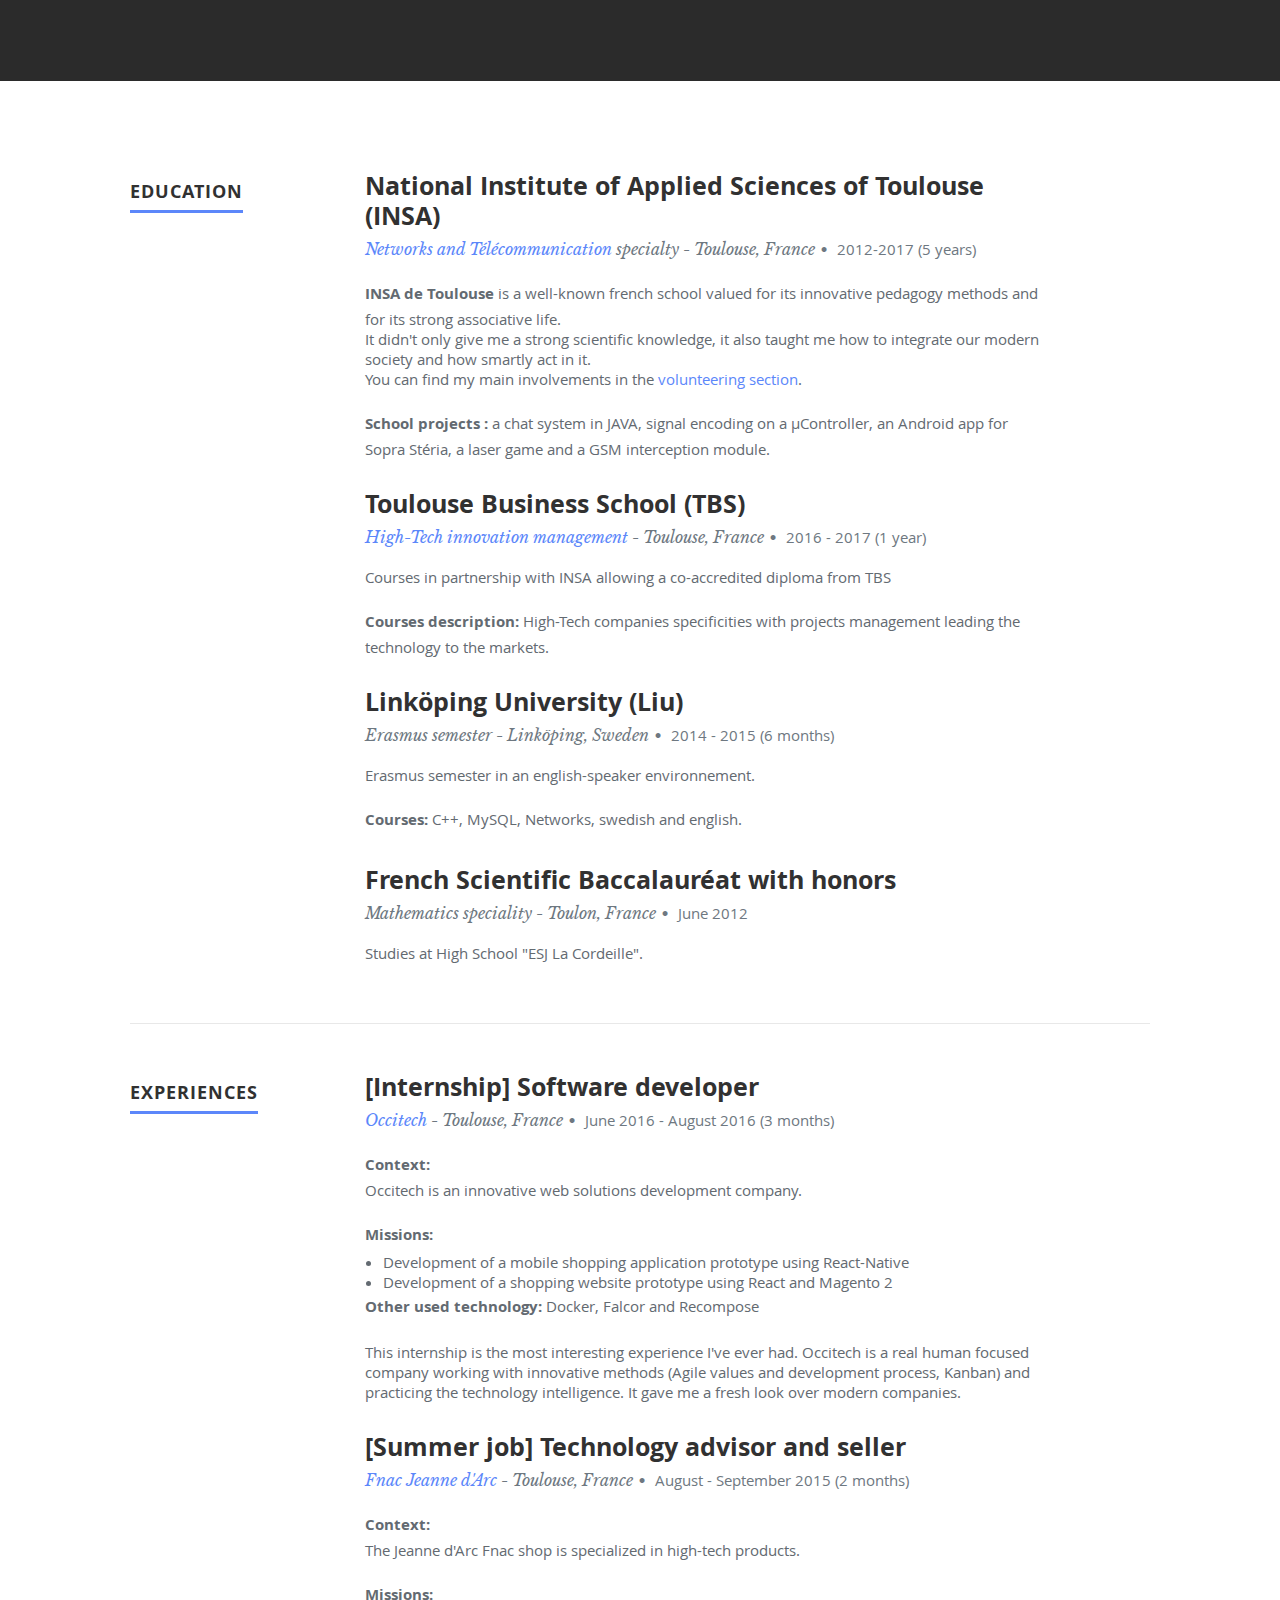
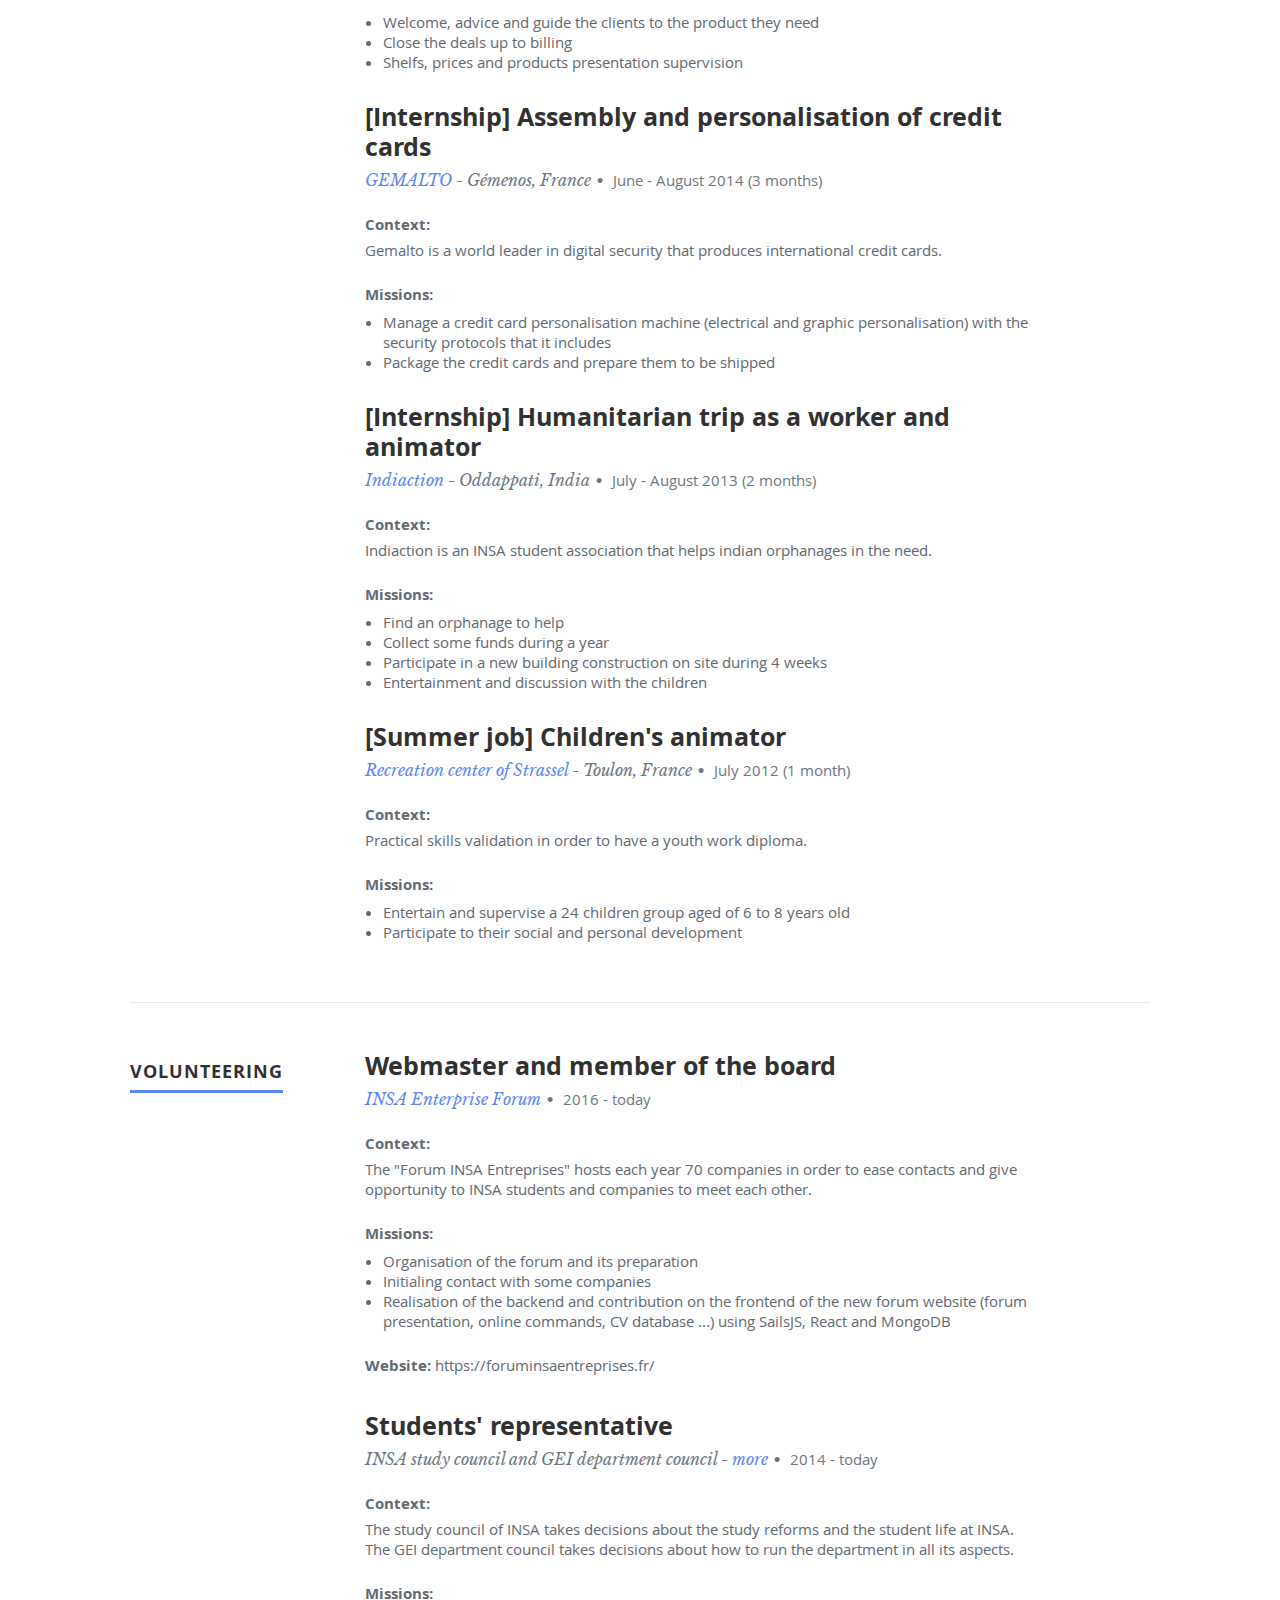
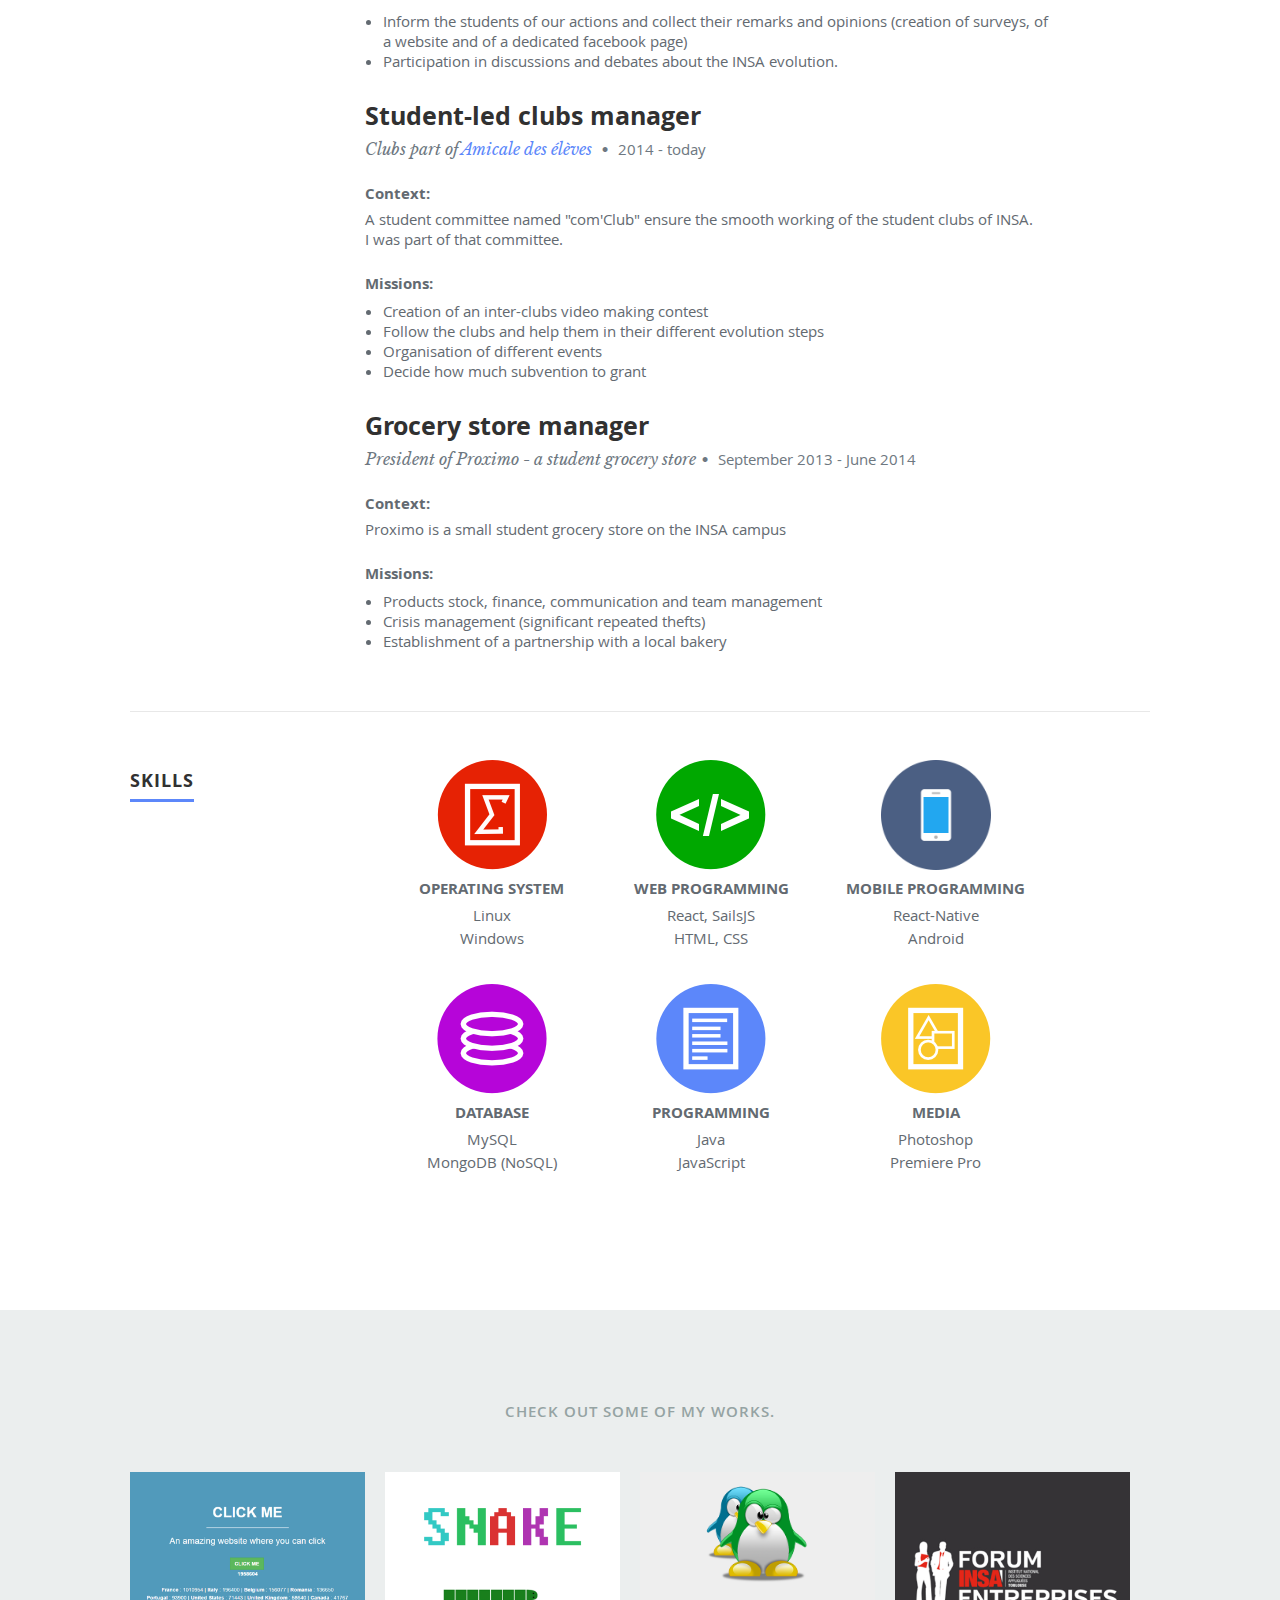
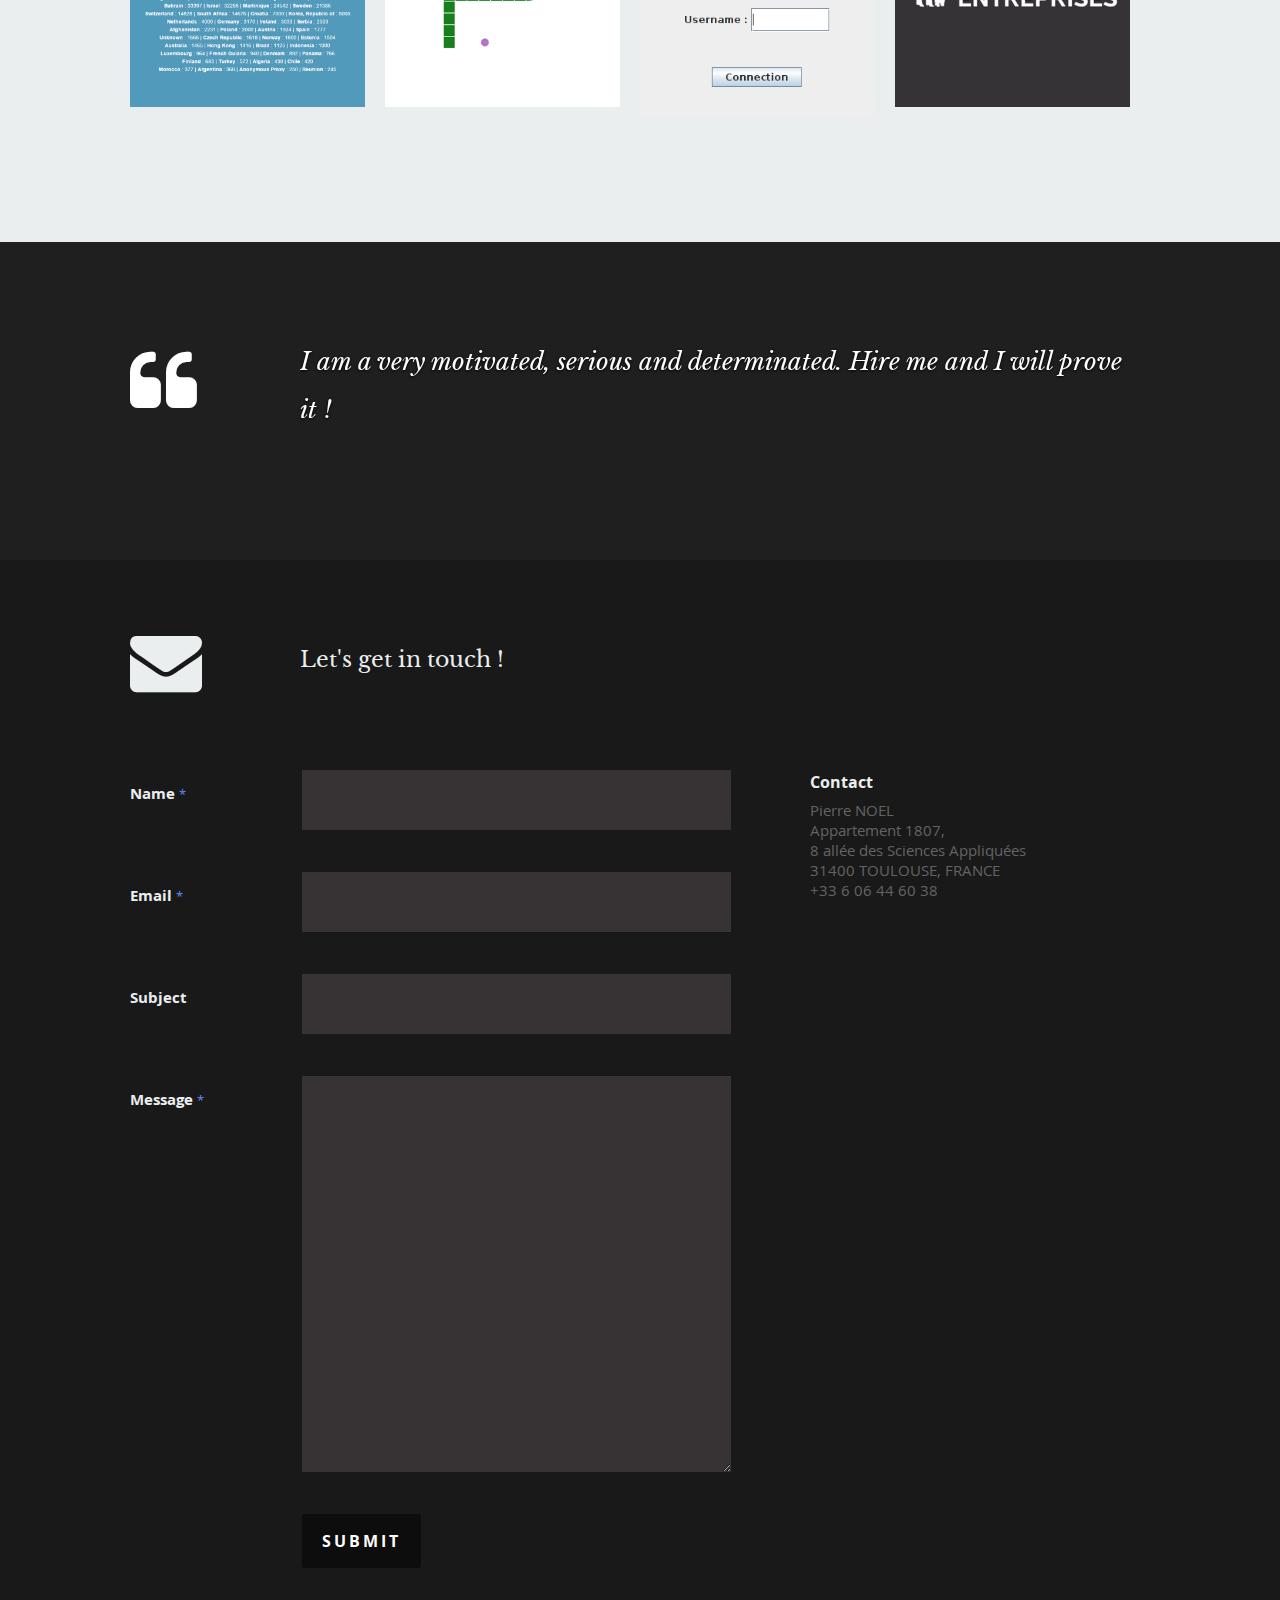
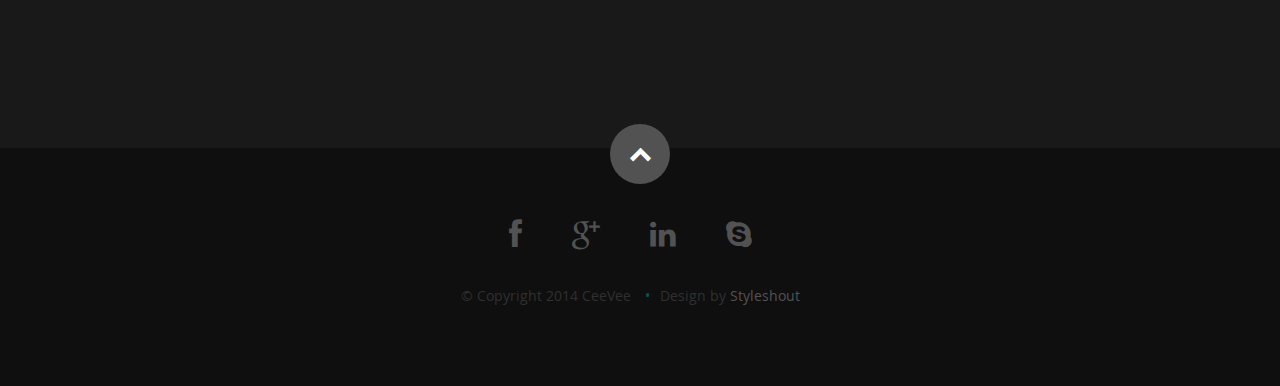
==== commit 8be0cdf5: "Fix english mistakes" ====
--- a/en.html
+++ b/en.html
@@ -190,7 +190,7 @@
             <h3>Toulouse Business School (TBS)</h3>
             <p class="info"><a href="http://www.tbs-education.fr/" target="_blank">High-Tech innovation management</a> - Toulouse, France<span>&bull;</span> <em class="date">2016 - 2017 (1 year)</em></p>
             <p>
-              Courses in partnership with INSA allowing a co-accreditated diploma from TBS
+              Courses in partnership with INSA allowing a co-accredited diploma from TBS
               <br />
               <br />
               <b>Courses description:</b> High-Tech companies specificities with projects management leading the technology to the markets.
@@ -281,7 +281,7 @@
 
         <div class="row item">
           <div class="twelve columns">
-            <h3>[Internship] Assembly and personnalisation of credit cards</h3>
+            <h3>[Internship] Assembly and personalisation of credit cards</h3>
             <p class="info"><a href="http://www.gemalto.com/" target="_blank">GEMALTO</a> - Gémenos, France<span>&bull;</span> <em class="date">June - August 2014 (3 months)</em></p>
             <p>
               <b>Context:</b><br />
@@ -289,7 +289,7 @@
               <br />
               <b>Missions:</b>
               <ul>
-                <li>Manage a credit card personnalisation machine (electrical and graphic personnalisation) with the security protocols that it includes</li>
+                <li>Manage a credit card personalisation machine (electrical and graphic personalisation) with the security protocols that it includes</li>
                 <li>Package the credit cards and prepare them to be shipped</li>
               </ul>
             </p>
@@ -303,14 +303,14 @@
             <p class="info"><a target="_blank" href="https://www.facebook.com/Indiactiontoulouse/">Indiaction</a> - Oddappati, India<span>&bull;</span> <em class="date">July - August 2013 (2 months)</em></p>
             <p>
               <b>Context:</b><br />
-              Indiaction is an INSA student association that helps indian orphanges in the need.<br />
+              Indiaction is an INSA student association that helps indian orphanages in the need.<br />
               <br />
               <b>Missions:</b>
               <ul>
                 <li>Find an orphanage to help</li>
                 <li>Collect some funds during a year</li>
                 <li>Participate in a new building construction on site during 4 weeks</li>
-                <li>Entertainent and discussion with the children</li>
+                <li>Entertainment and discussion with the children</li>
               </ul>
             </p>
           </div>
@@ -328,7 +328,7 @@
               <b>Missions:</b>
               <ul>
                 <li>Entertain and supervise a 24 children group aged of 6 to 8 years old</li>
-                <li>Participate to their social and personnal development</li>
+                <li>Participate to their social and personal development</li>
               </ul>
             </p>
           </div>
@@ -351,11 +351,12 @@
         <div class="row item">
           <div class="twelve columns">
             <h3>Webmaster and member of the board</h3>
-            <p class="info"><a href="https://foruminsaentreprises.fr/" target="_blank">INSA Entreprise Forum</a><span>&bull;</span> <em class="date">2016 - today</em></p>
+            <p class="info"><a href="https://foruminsaentreprises.fr/" target="_blank">INSA Enterprise Forum</a><span>&bull;</span> <em class="date">2016 - today</em></p>
             <p>
               <b>Context:</b><br />
               The "Forum INSA Entreprises" hosts each year 70 companies in order to ease contacts and give opportunity to INSA students and companies to meet each other.
-
+              <br />
+              <br />
               <b>Missions:</b>
               <ul>
                 <li>Organisation of the forum and its preparation</li>
@@ -379,7 +380,7 @@
             <b>Missions:</b>
             <ul>
               <li>Inform the students of our actions and collect their remarks and opinions (creation of surveys, of a website and of a dedicated facebook page)</li>
-              <li>Participation in discussions and debats about the INSA evolution.</li>
+              <li>Participation in discussions and debates about the INSA evolution.</li>
             </ul>
           </div>
         </div>
